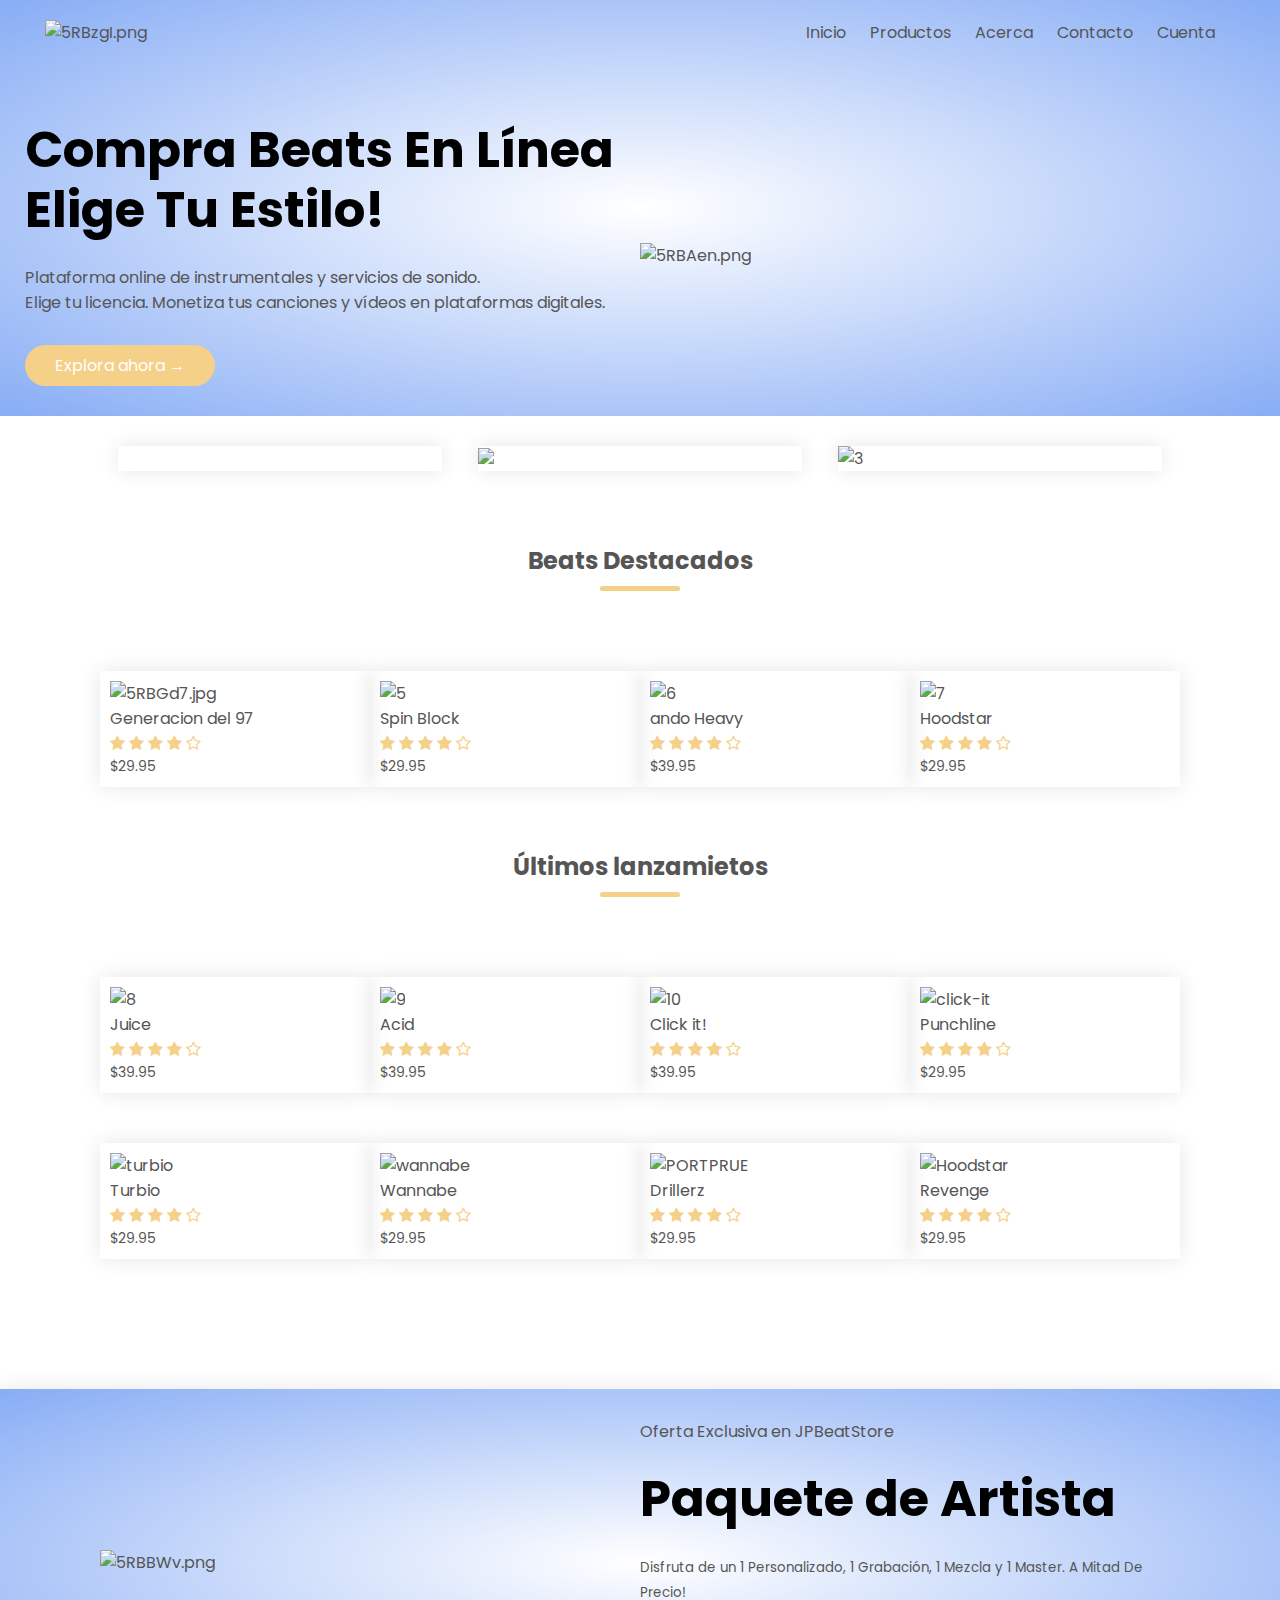
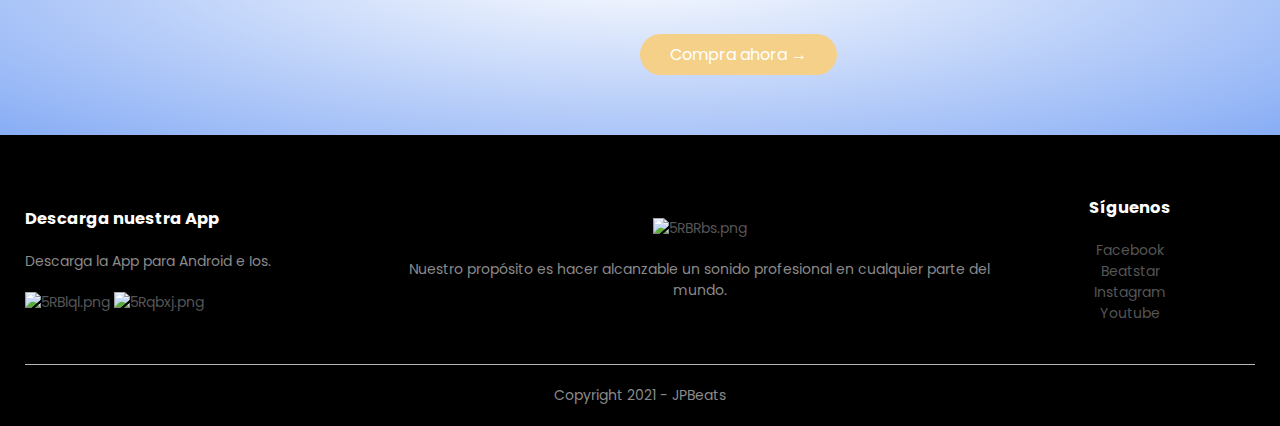
==== index.html @ 50a4fca1 "Initial commit" ====
<!DOCTYPE html>
<html lang="es">

<head>
    <meta charset="UTF-8">
    <meta name="viewport" content="width=device-width, initial-scale=1.0">
    <title>JP Beats | Beat Store</title>
    <link rel="stylesheet" href="style.css">
    <link href="https://fonts.googleapis.com/css2?family=Poppins:wght@300;400;500;600;700&display=swap"
        rel="stylesheet">
    <link rel="stylesheet" href="https://stackpath.bootstrapcdn.com/font-awesome/4.7.0/css/font-awesome.min.css">
</head>

<body>
    <!--Header-->
    <div class="header">
        <div class="container">
            
            <!--Navbar-->
            <div class="navbar">
                <div class="logo">
                    <a href="index.html"><img src="https://iili.io/5RBRbs.png" alt="5RBzgI.png" width="125"></a>
                </div>
                <nav>
                    <ul id="MenuItems">
                        <li><a href="index.html">Inicio</a></li>
                        <li><a href="https://www.beatstars.com/jx3beats/tracks">Productos</a></li>
                        <li><a href="">Acerca</a></li>
                        <li><a href="">Contacto</a></li>
                        <li><a href="">Cuenta</a></li>
                    </ul>
                </nav>
                <img src="https://iili.io/5RB1gS.png" class="menu-icon" onclick="menutoggle()">
            </div>
            
            <!--LLamada a la acción--> 
          
            <div class="row">
                <div class="col-2">
                    <h1>Compra Beats En Línea  <br> Elige Tu Estilo!</h1>
                    <p>Plataforma online de instrumentales y servicios de sonido.
                        <br>
                        Elige tu licencia. Monetiza tus canciones y vídeos en plataformas digitales.</p>
                    <a href="" class="btn">Explora ahora &#8594;</a>
                </div>
                <div class="col-2">
                    <a href=""><img src="https://iili.io/5RBAen.png" alt="5RBAen.png" border="0" /></a>
                </div>
            </div>
        </div>
    </div>

    <!-- Beats Recomendados -->

    <div class="categorias">
        <div class="small-container">
            <div class="row">
                <!-- Beat1 -->
                <div class="col-3">
                    <a href="https://www.beatstars.com/beat/ghostface-killah-9936393" Target="_blank" ><img src="https://i.ibb.co/vssZsPb/1.png" alt="" border="0" /></a> 
                </div>
                <!-- Beat2 -->
                <div class="col-3">
                    <a href="https://www.beatstars.com/TK9936440" Target="_blank" ><img src="https://i.ibb.co/7GngVfX/2.png"></a>
                </div>
                <!-- Beat3 -->
                <div class="col-3">
                    <a href="https://www.beatstars.com/beat/9936489" Target="_blank" ><img src="https://i.ibb.co/jJbtdHL/3.png" alt="3" border="0"></a>
                </div>
            </div>
        </div>
    </div>

    <!-- Featured Products -->

    <div class="small-container">
        <h2 class="title">Beats Destacados</h2>
        <div class="row">
            <div class="col-4">
                <!-- Beat4 -->
                <a href="https://www.beatstars.com/beat/gen-97-9924609" Target="_blank" ><img src="https://i.ibb.co/HBKFmWd/gen97.jpg" alt="5RBGd7.jpg" border="0" /></a>
                <h4>Generacion del 97 </h4>
                <div class="rating">
                    <i class="fa fa-star"></i>
                    <i class="fa fa-star"></i>
                    <i class="fa fa-star"></i>
                    <i class="fa fa-star"></i>
                    <i class="fa fa-star-o"></i>
                </div>
                <p>$29.95</p>
            </div>
            <div class="col-4">
                <!-- Beat5 -->
                <a href="https://www.beatstars.com/beat/spin-the-block-9941574" Target="_blank" ><img src="https://i.ibb.co/DfhTKmY/5.png" alt="5" border="0"></a>
                <h4>Spin Block</h4>
                <div class="rating">
                    <i class="fa fa-star"></i>
                    <i class="fa fa-star"></i>
                    <i class="fa fa-star"></i>
                    <i class="fa fa-star"></i>
                    <i class="fa fa-star-o"></i>
                </div>
                <p>$29.95</p>
            </div>
            <div class="col-4">
                <!-- Beat6   -->
                <a href="https://www.youtube.com/watch?v=K4GYjpAwFrI" Target="_blank" ><img src="https://i.ibb.co/VLbffTX/PORTPRUE.png" alt="6" border="0"></a>
                <h4>ando Heavy</h4>
                <div class="rating">
                    <i class="fa fa-star"></i>
                    <i class="fa fa-star"></i>
                    <i class="fa fa-star"></i>
                    <i class="fa fa-star"></i>
                    <i class="fa fa-star-o"></i>
                </div>
                <p>$39.95</p>
            </div>
            <div class="col-4">
                <!-- Beat7 https://i.ibb.co/CQrp5D3/Hoodstar.png -->
                <a href="https://www.youtube.com/watch?v=ZR0PIJBMWI8" Target="_blank" ><img src="https://i.ibb.co/CQrp5D3/Hoodstar.png" alt="7" border="0"></a>
                <h4>Hoodstar</h4>
                <div class="rating">
                    <i class="fa fa-star"></i>
                    <i class="fa fa-star"></i>
                    <i class="fa fa-star"></i>
                    <i class="fa fa-star"></i>
                    <i class="fa fa-star-o"></i>
                </div>
                <p>$29.95</p>
            </div>
        </div>
        <h2 class="title">Últimos lanzamietos</h2>
        <div class="row">
            <div class="col-4">
                <!-- Beat8  -->
                <a href="https://www.youtube.com/watch?v=oIieHiHXmWY&t=46s" Target="_blank" ><img src="https://i.ibb.co/yNqXg8D/7.png" alt="8" border="0"></a>
                <h4>Juice</h4>
                <div class="rating">
                    <i class="fa fa-star"></i>
                    <i class="fa fa-star"></i>
                    <i class="fa fa-star"></i>
                    <i class="fa fa-star"></i>
                    <i class="fa fa-star-o"></i>
                </div>
                <p>$39.95</p>
            </div>
            <div class="col-4">
                <!-- Beat9  -->
                <a href="https://www.youtube.com/watch?v=FcfBXNmh_8w&t=56s" Target="_blank" ><img src="https://i.ibb.co/KLsR8t1/6.png" alt="9" border="0"></a>
                <h4>Acid</h4>
                <div class="rating">
                    <i class="fa fa-star"></i>
                    <i class="fa fa-star"></i>
                    <i class="fa fa-star"></i>
                    <i class="fa fa-star"></i>
                    <i class="fa fa-star-o"></i>
                </div>
                <p>$39.95</p>
            </div>
            <div class="col-4">
                <!-- Beat10  -->
                <a href="https://www.youtube.com/watch?v=_nNPziCSzzY&t=148s" Target="_blank" ><img src="https://i.ibb.co/Fn47rnp/click-it.png" alt="10" border="0"></a>
                <h4>Click it!</h4>
                <div class="rating">
                    <i class="fa fa-star"></i>
                    <i class="fa fa-star"></i>
                    <i class="fa fa-star"></i>
                    <i class="fa fa-star"></i>
                    <i class="fa fa-star-o"></i>
                </div>
                <p>$39.95</p>
            </div>
            <div class="col-4">
                <!-- Beat11 -->
                <a href="https://www.youtube.com/watch?v=R6X6iirRBaw" Target="_blank" ><img src="https://i.ibb.co/YkVkCph/8.png" alt="click-it" border="0"></a>
                <h4>Punchline</h4>
                <div class="rating">
                    <i class="fa fa-star"></i>
                    <i class="fa fa-star"></i>
                    <i class="fa fa-star"></i>
                    <i class="fa fa-star"></i>
                    <i class="fa fa-star-o"></i>
                </div>
                <p>$29.95</p>
            </div>
        </div>
        <div class="row">
            <div class="col-4">
                <!-- Beat12 -->
                <a href="https://www.youtube.com/watch?v=M9GcYADAvJE" Target="_blank" ><img src="https://i.ibb.co/9Z6G7MG/turbio.png" alt="turbio" border="0"></a>
                <h4>Turbio</h4>
                <div class="rating">
                    <i class="fa fa-star"></i>
                    <i class="fa fa-star"></i>
                    <i class="fa fa-star"></i>
                    <i class="fa fa-star"></i>
                    <i class="fa fa-star-o"></i>
                </div>
                <p>$29.95</p>
            </div>
            <div class="col-4">
                <!-- Beat13 -->
                <a href="https://www.youtube.com/watch?v=Bv2QRZYDv00" Target="_blank" ><img src="https://i.ibb.co/8YVK99k/wannabe.png" alt="wannabe" border="0"></a>
                <h4>Wannabe</h4>
                <div class="rating">
                    <i class="fa fa-star"></i>
                    <i class="fa fa-star"></i>
                    <i class="fa fa-star"></i>
                    <i class="fa fa-star"></i>
                    <i class="fa fa-star-o"></i>
                </div>
                <p>$29.95</p>
            </div>
            <div class="col-4">
                <!-- Beat14 -->
                <a href="https://www.youtube.com/watch?v=wK23gWcmJpE" Target="_blank" ><img src="https://i.ibb.co/0ffMD0r/9.png" alt="PORTPRUE" border="0"></a>
                <h4>Drillerz</h4>
                <div class="rating">
                    <i class="fa fa-star"></i>
                    <i class="fa fa-star"></i>
                    <i class="fa fa-star"></i>
                    <i class="fa fa-star"></i>
                    <i class="fa fa-star-o"></i>
                </div>
                <p>$29.95</p>
            </div>
            <div class="col-4">
                <!-- Beat15 -->
                <a href="https://www.youtube.com/watch?v=nGr9pMDt0PY&t=15s" Target="_blank" ><img src="https://i.ibb.co/gJhGwrr/10.png" alt="Hoodstar" border="0"></a>
                <h4>Revenge</h4>
                <div class="rating">
                    <i class="fa fa-star"></i>
                    <i class="fa fa-star"></i>
                    <i class="fa fa-star"></i>
                    <i class="fa fa-star"></i>
                    <i class="fa fa-star-o"></i>
                </div>
                <p>$29.95</p>
            </div>
        </div>
    </div>

    <!-- Offer -->
    <div class="offer">
        <div class="small-container">
            <div class="row">
                <div class="col-2">
                    <a href=""><img src="https://iili.io/5RBBWv.png" alt="5RBBWv.png" border="0" /></a>
                </div>
                <div class="col-2">
                    <p>Oferta Exclusiva en JPBeatStore</p>
                    <h1>Paquete de Artista</h1>
                    <small>Disfruta de un 1 Personalizado, 1 Grabación, 1 Mezcla y 1 Master. A Mitad De Precio! <br></small>
                    <a href="https://www.beatstars.com/jx3beats/tracks" class="btn">Compra ahora &#8594;</a>
                </div>
            </div>
        </div>
    </div>

    
    

    <!-- Footer -->
    <div class="footer">
        <div class="container">
            <div class="row">
                <div class="footer-col-1">
                    <h3>Descarga nuestra App</h3>
                    <p>Descarga la App para Android e Ios.</p>
                    <div class="app-logo">
                        <a href=""><img src="https://iili.io/5RBlql.png" alt="5RBlql.png" border="0" /></a>
                        <a href=""><img src="https://iili.io/5Rqbxj.png" alt="5Rqbxj.png" border="0" /></a>
                    </div>
                </div>
                <div class="footer-col-2">
                    <a href=""><img src="https://iili.io/5RBRbs.png" alt="5RBRbs.png" border="0" /></a>
                    <p>Nuestro propósito es hacer alcanzable un sonido profesional en cualquier parte del mundo.
                    </p>
                </div>
                
                <div class="footer-col-4">
                    <h3>Síguenos</h3>
                    <ul>                        
                        <li><a href="https://www.facebook.com/jpbeats14010">Facebook</a></li>
                        <li><a href="https://www.beatstars.com/jx3beats">Beatstar</a></li>
                        <li><a href="https://www.instagram.com/jx3beats/?hl=es">Instagram</a></li>
                        <li><a href="https://www.youtube.com/channel/UCXZ2HVA3ghWGm7D6EhfUigw?sub_confirmation=1">Youtube</a></li>
                    </ul>
                </div>
            </div>
            <hr>
            <p class="copyright">Copyright 2021 - JPBeats</p>
        </div>
    </div>

    <!-- javascript -->

    <script>
        var MenuItems = document.getElementById("MenuItems");
        MenuItems.style.maxHeight = "0px";
        function menutoggle() {
            if (MenuItems.style.maxHeight == "0px") {
                MenuItems.style.maxHeight = "200px"
            }
            else {
                MenuItems.style.maxHeight = "0px"
            }
        }
    </script>

</body>

</html>
---- style.css ----
:root {
    --color1: #88ADF5;
  }
  :root {
    --color2: #f5d088;
  }

*{
    margin: 0px;
    padding: 0px;
    box-sizing: border-box;
    
    
}

body{
    font-family: 'Poppins', sans-serif;
}

.navbar
{
    display: flex;
    align-items: center;
    padding: 20px;
}

nav{
    flex: 1;
    text-align: right;
}
nav ul{
    display: inline-block;
    list-style-type: none;
}
nav ul li{
    display: inline-block;
    margin-right: 20px;
}
a{
    text-decoration: none;
    color: #555;
}
p{
    color: #555;
}
.container{
    max-width: 1300px;
    margin: auto;
    padding-left: 25px;
    padding-right: 25px;


}
.row{
    display: flex;
    align-items: center;
    flex-wrap: wrap;
    justify-content: space-around;
}
.col-2{
    flex-basis: 50%;
    min-width: 300px;
}
.col-2 img{
    max-width: 100%;
    padding: 10px 0;
}
.col-2 h1{
    font-size: 50px;
    line-height: 60px;
    margin: 25px 0;
}
.btn{
    display: inline-block;
    background: var(--color2);
    color: white;
    padding: 8px 30px;
    margin: 30px 0;
    border-radius: 30px;
    transition: background 0.5s;
}
.btn:hover{
    background: #563434;
}
.header{
    background: radial-gradient(#fff,var(--color1));
}
.header .row{
    margin-top: 30px;

}
.categorias{
    margin: 30px 0;
}
.col-3{
    flex-basis: 30%;
    min-width: 250px;
    margin-bottom: 30px;
    box-shadow: 0 0 20px 0px rgba(0, 0, 0, 0.1);
    transition: transform 0.5s;


}
.col-3 img{
    width: 100%;
}
.small-container{
    max-width: 1080px;
    margin: auto;
    padding-left: 0px;
    padding-right: 0px;

}
.col-4{
    flex-basis: 25%;
    padding: 10px;
    min-width: 200px;
    margin-bottom: 50px;
    transition: transform 0.5s;
    box-shadow: 0 0 20px 0px rgba(0, 0, 0, 0.1);

}
.col-4 img{
    width: 100%;
}
.title{
    text-align: center;
    margin: 0 auto 80px;
    position: relative;
    line-height: 60px;
    color: #555;
}
.title::after{
    content: '';
    background: var(--color2);
    width: 80px;
    height: 5px;
    border-radius: 5px;
    position: absolute;
    bottom: 0;
    left: 50%;
    transform: translateX(-50%);
}
h4{
    color: #555;
    font-weight: normal;
}
.col-4 p{
    font-size: 14px;
}
.rating .fa{
    color: var(--color2);
}
.col-4:hover{
    transform: translateY(-5px);
}
/* Offer */
.offer{
    background: radial-gradient(#fff, var(--color1));
    margin-top: 80px;
    padding: 30px 0;
    box-shadow: 0 0 20px 0px rgba(0, 0, 0, 0.1);

}
.col-2 .offer-img{
    padding: 50px;
}
small{
    color: #555;
}

/* Testimonial */
.testimonial{
    margin-top: 100px;
    margin-bottom: 50px
}
.testimonial .col-3{
    text-align: center;
    padding: 40px 20px;
    box-shadow: 0 0 20px 0px rgba(0, 0, 0, 0.1);
    cursor: pointer;
    transition: transform 0.5s;
}
.testimonial .col-3 img{
    width: 50px;
    margin-top: 20px;
    border-radius: 50%;
}
.testimonial .col-3:hover{
    transform: translateY(-10px);
}
.fa.fa-quote-left{
    font-size: 34px;
    color: var(--color2);
}
.col-3 p{
    font-size: 12px;
    margin: 12px 0;
    color: #777;
}
.testimonial .col-3 h3{
    font-weight: 600;
    color: #555;
    font-size: 16px;
}
/* Brands */
.brands{
    margin: 100px auto;
}
.col-5{
    width: 160px;
}
.col-5 img{
    width: 100%;
    cursor: pointer;
    filter: grayscale(100%);
}
.col-5 img:hover{
    filter: grayscale(0);
}
/* Footer */
.footer{
    background: black;
    color: #8a8a8a;
    font-size: 14px;
    padding: 60px 0 20px;
}
.footer p{
    color: #8a8a8a;
}
.footer h3{
    color: #fff;
    margin-bottom: 20px;
}
.footer-col-1, .footer-col-2, .footer-col-3, .footer-col-4{
    min-width: 250px;
    margin-bottom: 20px;
}
.footer-col-1{
    flex-basis: 30%;
}
.footer-col-2{
    flex: 1;
    text-align: center;
}
.footer-col-2 img{
    width: 180px;
    margin-bottom: 20px;
}
.footer-col-3, .footer-col-4{
    flex-basis: 12%;
    text-align: center;
}
ul{
    list-style-type: none;
}
.app-logo{
    margin-top: 20px;
}
.app-logo img{
    width: 140px;
}
.footer hr{
    border: none;
    background: #b5b5b5;
    height: 1px;
    margin: 20px 0;
}
.copyright{
    text-align: center;
}
.menu-icon{
    width: 28px;
    margin-left: 20px;
    display: none;
}

/* All Products */
.row-2{
    justify-content: space-between;
    margin: 100px auto 50px;
}
select{
    border: 1px solid var(--color2);
    padding: 5px;
}
select:focus{
    outline: none;
}
.page-btn{
    margin: 0 auto 80px;
}
.page-btn span{
    display: inline-block;
    border: 1px solid var(--color2);
    margin-left: 10px;
    width: 40px;
    height: 40px;
    text-align: center;
    line-height: 40px;
    cursor: pointer;
}
.page-btn span:hover{
    background: var(--color2);
    color: white;
}

/* Single Product */
.single-product{
    margin-top: 80px;
}
.single-product .col-2 img{
    padding: 0;
}
.single-product .col-2{
    padding: 20px;
}
.single-product h4{
    margin: 20px 0;
    font-size: 22px;
    font-weight: bold;
}
.single-product select{
    display: block;
    padding: 10px;
    margin-top: 20px;
}
.single-product input{
    width: 50px;
    height: 40px;
    padding-left: 10px;
    font-size: 20px;
    margin-left: 10px;
    border: 1px solid var(--color2);
    margin-right: 10px;
}
input:focus{
    outline: none;
}
.single-product .fa{
    color: var(--color2);
    margin-left: 10px;
}
.small-img-row{
    display: flex;
    justify-content: space-between;
}
.small-img-col{
    flex-basis: 24%;
    cursor: pointer;
}

/* Cart Items */
.cart-page{
    margin: 80px auto;
}
table{
    width: 100%;
    border-collapse: collapse;
}
.cart-info{
    display: flex;
    flex-wrap: wrap;
}
th{
    text-align: left;
    padding: 5px;
    color: #fff;
    background: var(--color2);
    font-weight: normal;
}
td{
    padding: 10px 5px;
}
td input{
    width: 40px;
    height: 30px;
    padding: 5px;
}
td a{
    color: var(--color2);
    font-size: 12px;
}
td img{
    width: 80px;
    height: 80px;
    margin-right: 10px;
}
.total-price{
    display: flex;
    justify-content: flex-end;
}
.total-price table{
    border-top: 3px solid var(--color2);
    width: 100%;
    max-width: 400px;
}
td:last-child{
    text-align: right;
}
th:last-child{
    text-align: right;
}

/* Account page */
.account-page{
    padding: 50px 0;
    background: radial-gradient(#fff, var(--color1));
    box-shadow: 0 0 20px 0px rgba(0, 0, 0, 0.1);

}
.form-container{
    background: #fff;
    width: 300px;
    height: 400px;
    position: relative;
    text-align: center;
    padding: 20px 0;
    margin: auto;
    box-shadow: 0 0 20px 0px rgba(0, 0, 0, 0.1);
    overflow: hidden;
}
.form-container span{
    font-weight: bold;
    padding: 0 10px;
    color: #555;
    cursor: pointer;
    width: 100px;
    display: inline-block;
}
.form-btn{
    display: inline-block;
}
.form-container form{
    max-width: 300px;
    padding: 0 20px;
    position: absolute;
    top: 130px;
    transition: transform 1s;
}
form input{
    width: 100%;
    height: 30px;
    margin: 10px 0;
    padding: 0 10px;
    border: 1px solid #ccc;
}
form .btn{
    width: 100%;
    border: none;
    cursor: pointer;
    margin: 10px 0;
}
form .btn:focus{
    outline: none;
}
#LoginForm{
    left: -300px;
}
#RegForm{
    left: 0;
}
form a{
    font-size: 12px;
}
#Indicator{
    width: 100px;
    border: none;
    background: var(--color2);
    height: 3px;
    margin-top: 8px;
    transform: translateX(100px);
    transition: transform 1s;
}

/* Media query for menu */
@media only screen and (max-width: 800px){

    nav ul{
        position: absolute;
        top: 70px;
        left: 0;
        background: #ebc9c9ce;
        width: 100%;
        overflow: hidden;
        transition: max-height 0.5s;
    }
    nav ul li{
        display: block;
        margin-right: 50px;
        margin-top: 10px;
        margin-bottom: 10px;
    }
    nav ul li a{
        color: white;
    }
    .menu-icon{
        display: block;
        cursor: pointer;
    }
}

/* Media query for 600 screen size */
@media only screen and (max-width: 600px){

    .row{
        text-align: center;
    }
    .col-2, .col-3, .col-4{
        flex-basis: 100%;
    }
    .single-product .row{
        text-align: left;
    }
    .single-product .col-2{
        padding: 20px 0;
    }
    .single-product h1{
        font-size: 26px;
        line-height: 32px;
    }
    .cart-info p{
        display: none;
    }
}
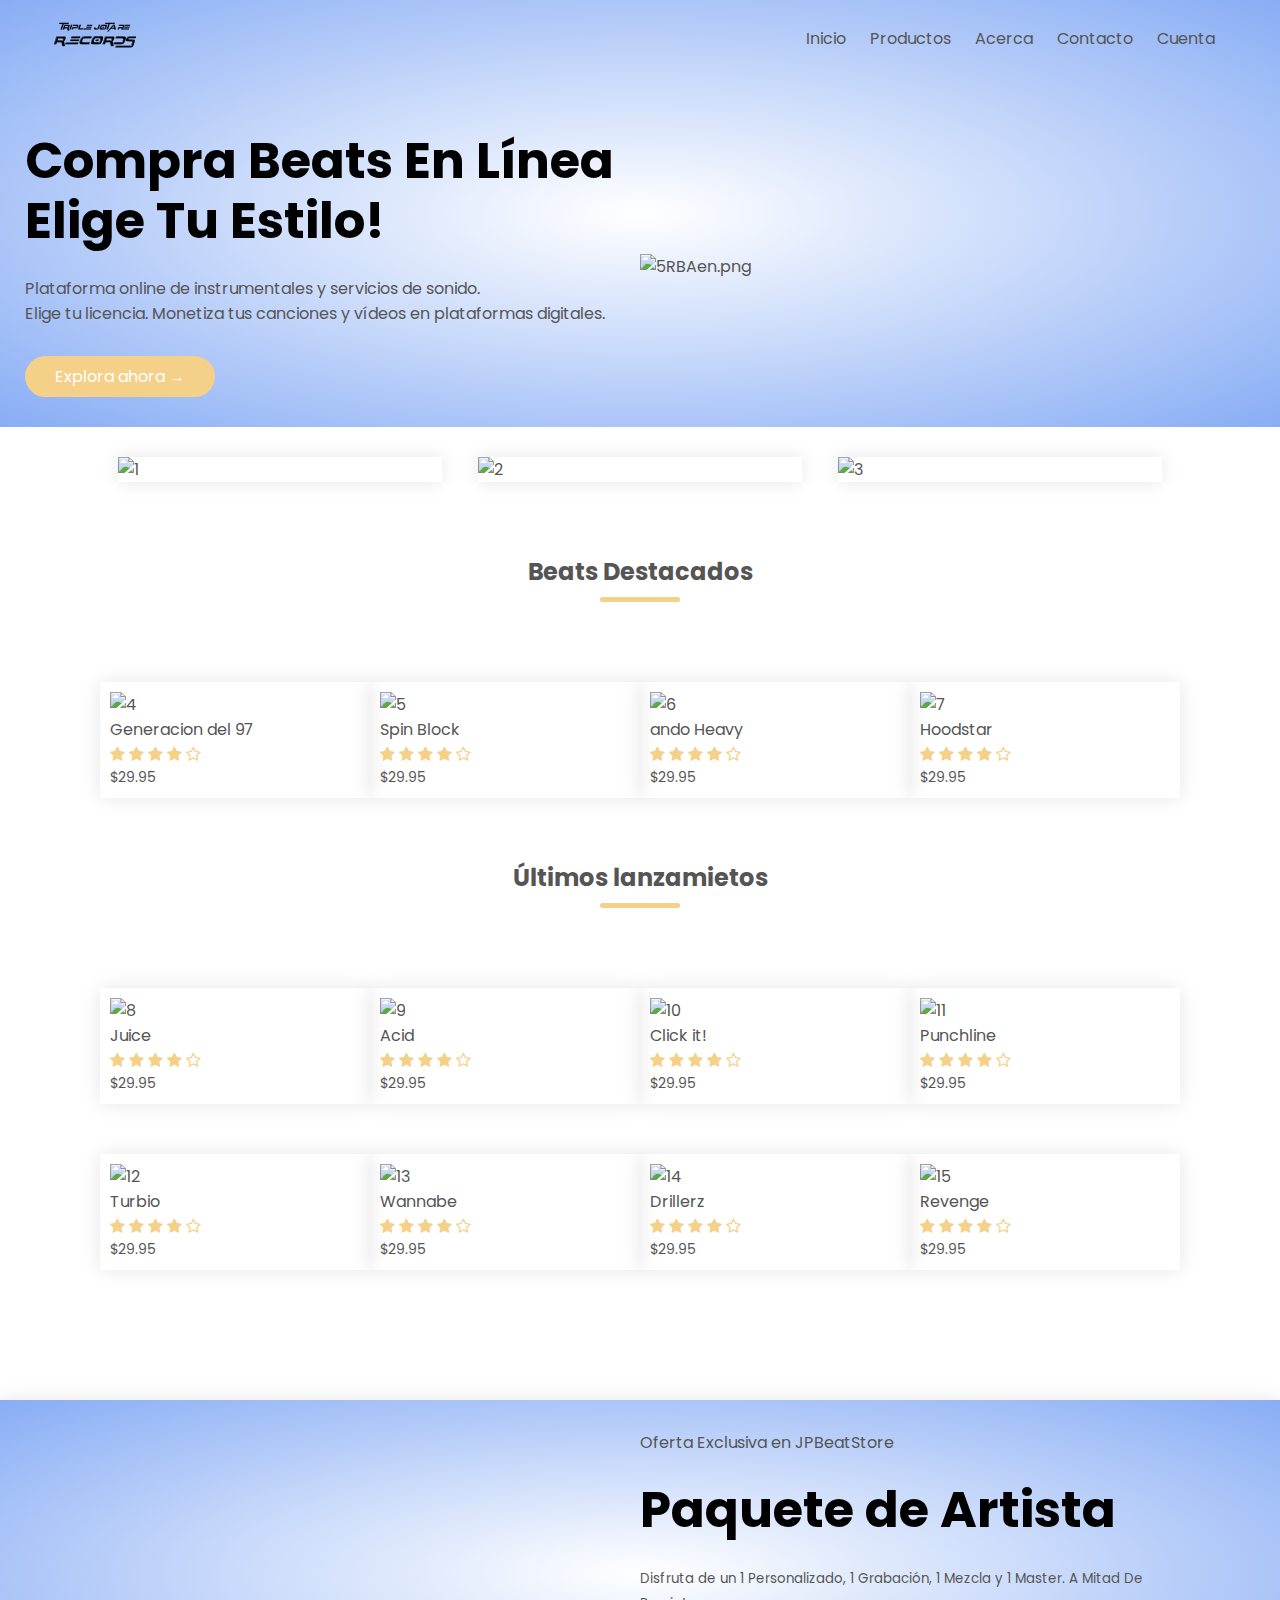
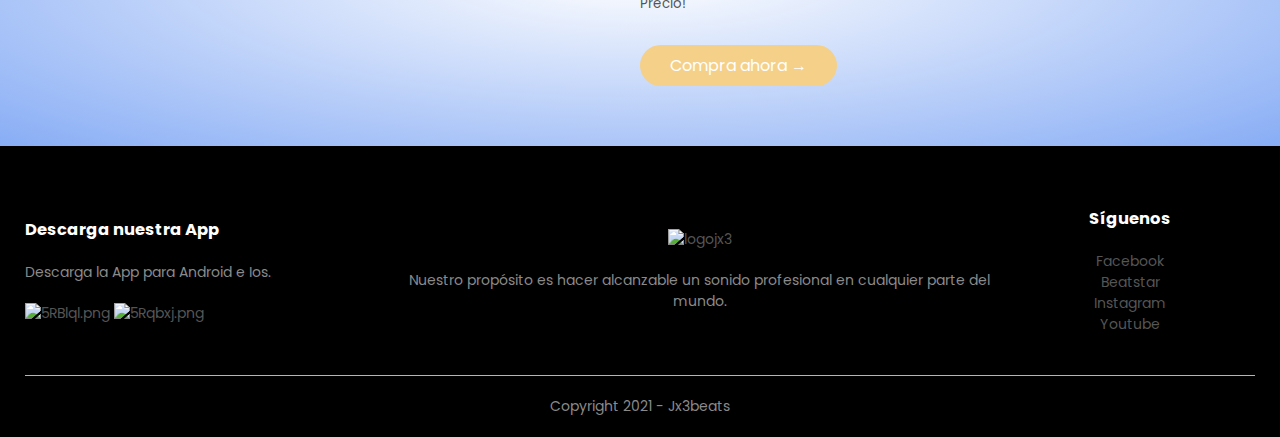
==== commit f20d992a: "Update index.html" ====
--- a/index.html
+++ b/index.html
@@ -3,8 +3,9 @@
 
 <head>
     <meta charset="UTF-8">
+    <meta name="Description" CONTENT="">
     <meta name="viewport" content="width=device-width, initial-scale=1.0">
-    <title>JP Beats | Beat Store</title>
+    <title>JP Beats | Beat Store | Descarga Beats de Trap , Rap y Drill </title>
     <link rel="stylesheet" href="style.css">
     <link href="https://fonts.googleapis.com/css2?family=Poppins:wght@300;400;500;600;700&display=swap"
         rel="stylesheet">
@@ -19,7 +20,7 @@
             <!--Navbar-->
             <div class="navbar">
                 <div class="logo">
-                    <a href="index.html"><img src="https://iili.io/5RBRbs.png" alt="5RBzgI.png" width="125"></a>
+                    <a href="index.html"><img src="images/logojx3.png" alt="logojx3" width="100"></a>
                 </div>
                 <nav>
                     <ul id="MenuItems">
@@ -57,15 +58,15 @@
             <div class="row">
                 <!-- Beat1 -->
                 <div class="col-3">
-                    <a href="https://www.beatstars.com/beat/ghostface-killah-9936393" Target="_blank" ><img src="https://i.ibb.co/vssZsPb/1.png" alt="" border="0" /></a> 
+                    <a href="https://www.beatstars.com/beat/ghostface-killah-9936393" Target="_blank" ><img src="images/1.AVIF" alt="1" border="0" /></a> 
                 </div>
                 <!-- Beat2 -->
                 <div class="col-3">
-                    <a href="https://www.beatstars.com/TK9936440" Target="_blank" ><img src="https://i.ibb.co/7GngVfX/2.png"></a>
+                    <a href="https://www.beatstars.com/TK9936440" Target="_blank" ><img src="images/2.AVIF" alt="2" border="0" /></a>
                 </div>
                 <!-- Beat3 -->
                 <div class="col-3">
-                    <a href="https://www.beatstars.com/beat/9936489" Target="_blank" ><img src="https://i.ibb.co/jJbtdHL/3.png" alt="3" border="0"></a>
+                    <a href="https://www.beatstars.com/beat/9936489" Target="_blank" ><img src="images/3.AVIF" alt="3" border="0"></a>
                 </div>
             </div>
         </div>
@@ -78,7 +79,7 @@
         <div class="row">
             <div class="col-4">
                 <!-- Beat4 -->
-                <a href="https://www.beatstars.com/beat/gen-97-9924609" Target="_blank" ><img src="https://i.ibb.co/HBKFmWd/gen97.jpg" alt="5RBGd7.jpg" border="0" /></a>
+                <a href="https://www.beatstars.com/beat/gen-97-9924609" Target="_blank" ><img src="images/4.AVIF" alt="4" border="0" /></a>
                 <h4>Generacion del 97 </h4>
                 <div class="rating">
                     <i class="fa fa-star"></i>
@@ -91,7 +92,7 @@
             </div>
             <div class="col-4">
                 <!-- Beat5 -->
-                <a href="https://www.beatstars.com/beat/spin-the-block-9941574" Target="_blank" ><img src="https://i.ibb.co/DfhTKmY/5.png" alt="5" border="0"></a>
+                <a href="https://www.beatstars.com/beat/spin-the-block-9941574" Target="_blank" ><img src="images/5.AVIF" alt="5" border="0"></a>
                 <h4>Spin Block</h4>
                 <div class="rating">
                     <i class="fa fa-star"></i>
@@ -104,7 +105,7 @@
             </div>
             <div class="col-4">
                 <!-- Beat6   -->
-                <a href="https://www.youtube.com/watch?v=K4GYjpAwFrI" Target="_blank" ><img src="https://i.ibb.co/VLbffTX/PORTPRUE.png" alt="6" border="0"></a>
+                <a href="https://www.beatstars.com/beat/ando-heavy-9958138" Target="_blank" ><img src="images/6.AVIF" alt="6" border="0"></a>
                 <h4>ando Heavy</h4>
                 <div class="rating">
                     <i class="fa fa-star"></i>
@@ -113,11 +114,11 @@
                     <i class="fa fa-star"></i>
                     <i class="fa fa-star-o"></i>
                 </div>
-                <p>$39.95</p>
+                <p>$29.95</p>
             </div>
             <div class="col-4">
                 <!-- Beat7 https://i.ibb.co/CQrp5D3/Hoodstar.png -->
-                <a href="https://www.youtube.com/watch?v=ZR0PIJBMWI8" Target="_blank" ><img src="https://i.ibb.co/CQrp5D3/Hoodstar.png" alt="7" border="0"></a>
+                <a href="https://www.beatstars.com/beat/hoodstar-9958150" Target="_blank" ><img src="images/7.AVIF" alt="7" border="0"></a>
                 <h4>Hoodstar</h4>
                 <div class="rating">
                     <i class="fa fa-star"></i>
@@ -133,7 +134,7 @@
         <div class="row">
             <div class="col-4">
                 <!-- Beat8  -->
-                <a href="https://www.youtube.com/watch?v=oIieHiHXmWY&t=46s" Target="_blank" ><img src="https://i.ibb.co/yNqXg8D/7.png" alt="8" border="0"></a>
+                <a href="https://www.beatstars.com/beat/juice-9958159" Target="_blank" ><img src="images/8.AVIF" alt="8" border="0"></a>
                 <h4>Juice</h4>
                 <div class="rating">
                     <i class="fa fa-star"></i>
@@ -142,11 +143,11 @@
                     <i class="fa fa-star"></i>
                     <i class="fa fa-star-o"></i>
                 </div>
-                <p>$39.95</p>
+                <p>$29.95</p>
             </div>
             <div class="col-4">
                 <!-- Beat9  -->
-                <a href="https://www.youtube.com/watch?v=FcfBXNmh_8w&t=56s" Target="_blank" ><img src="https://i.ibb.co/KLsR8t1/6.png" alt="9" border="0"></a>
+                <a href="https://www.beatstars.com/beat/acid-9958181" Target="_blank" ><img src="images/9.AVIF" alt="9" border="0"></a>
                 <h4>Acid</h4>
                 <div class="rating">
                     <i class="fa fa-star"></i>
@@ -155,11 +156,11 @@
                     <i class="fa fa-star"></i>
                     <i class="fa fa-star-o"></i>
                 </div>
-                <p>$39.95</p>
+                <p>$29.95</p>
             </div>
             <div class="col-4">
                 <!-- Beat10  -->
-                <a href="https://www.youtube.com/watch?v=_nNPziCSzzY&t=148s" Target="_blank" ><img src="https://i.ibb.co/Fn47rnp/click-it.png" alt="10" border="0"></a>
+                <a href="https://www.beatstars.com/beat/click-it-9958259" Target="_blank" ><img src="images/10.AVIF" alt="10" border="0"></a>
                 <h4>Click it!</h4>
                 <div class="rating">
                     <i class="fa fa-star"></i>
@@ -168,11 +169,11 @@
                     <i class="fa fa-star"></i>
                     <i class="fa fa-star-o"></i>
                 </div>
-                <p>$39.95</p>
+                <p>$29.95</p>
             </div>
             <div class="col-4">
                 <!-- Beat11 -->
-                <a href="https://www.youtube.com/watch?v=R6X6iirRBaw" Target="_blank" ><img src="https://i.ibb.co/YkVkCph/8.png" alt="click-it" border="0"></a>
+                <a href="https://www.beatstars.com/beat/punchline-9961882" Target="_blank" ><img src="images/11.AVIF" alt="11" border="0"></a>
                 <h4>Punchline</h4>
                 <div class="rating">
                     <i class="fa fa-star"></i>
@@ -187,7 +188,7 @@
         <div class="row">
             <div class="col-4">
                 <!-- Beat12 -->
-                <a href="https://www.youtube.com/watch?v=M9GcYADAvJE" Target="_blank" ><img src="https://i.ibb.co/9Z6G7MG/turbio.png" alt="turbio" border="0"></a>
+                <a href="https://www.beatstars.com/beat/turbio-9961951" Target="_blank" ><img src="images/12.AVIF" alt="12" border="0"></a>
                 <h4>Turbio</h4>
                 <div class="rating">
                     <i class="fa fa-star"></i>
@@ -200,7 +201,7 @@
             </div>
             <div class="col-4">
                 <!-- Beat13 -->
-                <a href="https://www.youtube.com/watch?v=Bv2QRZYDv00" Target="_blank" ><img src="https://i.ibb.co/8YVK99k/wannabe.png" alt="wannabe" border="0"></a>
+                <a href="https://www.beatstars.com/beat/wannabe-9961968" Target="_blank" ><img src="images/13.AVIF" alt="13" border="0"></a>
                 <h4>Wannabe</h4>
                 <div class="rating">
                     <i class="fa fa-star"></i>
@@ -213,7 +214,7 @@
             </div>
             <div class="col-4">
                 <!-- Beat14 -->
-                <a href="https://www.youtube.com/watch?v=wK23gWcmJpE" Target="_blank" ><img src="https://i.ibb.co/0ffMD0r/9.png" alt="PORTPRUE" border="0"></a>
+                <a href="https://www.beatstars.com/beat/drillerz-9961983" Target="_blank" ><img src="images/14.AVIF" alt="14" border="0"></a>
                 <h4>Drillerz</h4>
                 <div class="rating">
                     <i class="fa fa-star"></i>
@@ -226,7 +227,7 @@
             </div>
             <div class="col-4">
                 <!-- Beat15 -->
-                <a href="https://www.youtube.com/watch?v=nGr9pMDt0PY&t=15s" Target="_blank" ><img src="https://i.ibb.co/gJhGwrr/10.png" alt="Hoodstar" border="0"></a>
+                <a href="https://www.beatstars.com/beat/revenge-9962007" Target="_blank" ><img src="images/15.AVIF" alt="15" border="0"></a>
                 <h4>Revenge</h4>
                 <div class="rating">
                     <i class="fa fa-star"></i>
@@ -245,7 +246,7 @@
         <div class="small-container">
             <div class="row">
                 <div class="col-2">
-                    <a href=""><img src="https://iili.io/5RBBWv.png" alt="5RBBWv.png" border="0" /></a>
+                    <a href=""><img src="https://iili.io/5RBBWv.png" alt="" border="0" /></a>
                 </div>
                 <div class="col-2">
                     <p>Oferta Exclusiva en JPBeatStore</p>
@@ -273,7 +274,7 @@
                     </div>
                 </div>
                 <div class="footer-col-2">
-                    <a href=""><img src="https://iili.io/5RBRbs.png" alt="5RBRbs.png" border="0" /></a>
+                    <a href=""><img src="images/logojx3w.png" alt="logojx3" border="0" /></a>
                     <p>Nuestro propósito es hacer alcanzable un sonido profesional en cualquier parte del mundo.
                     </p>
                 </div>
@@ -289,7 +290,7 @@
                 </div>
             </div>
             <hr>
-            <p class="copyright">Copyright 2021 - JPBeats</p>
+            <p class="copyright">Copyright 2021 - Jx3beats</p>
         </div>
     </div>
 
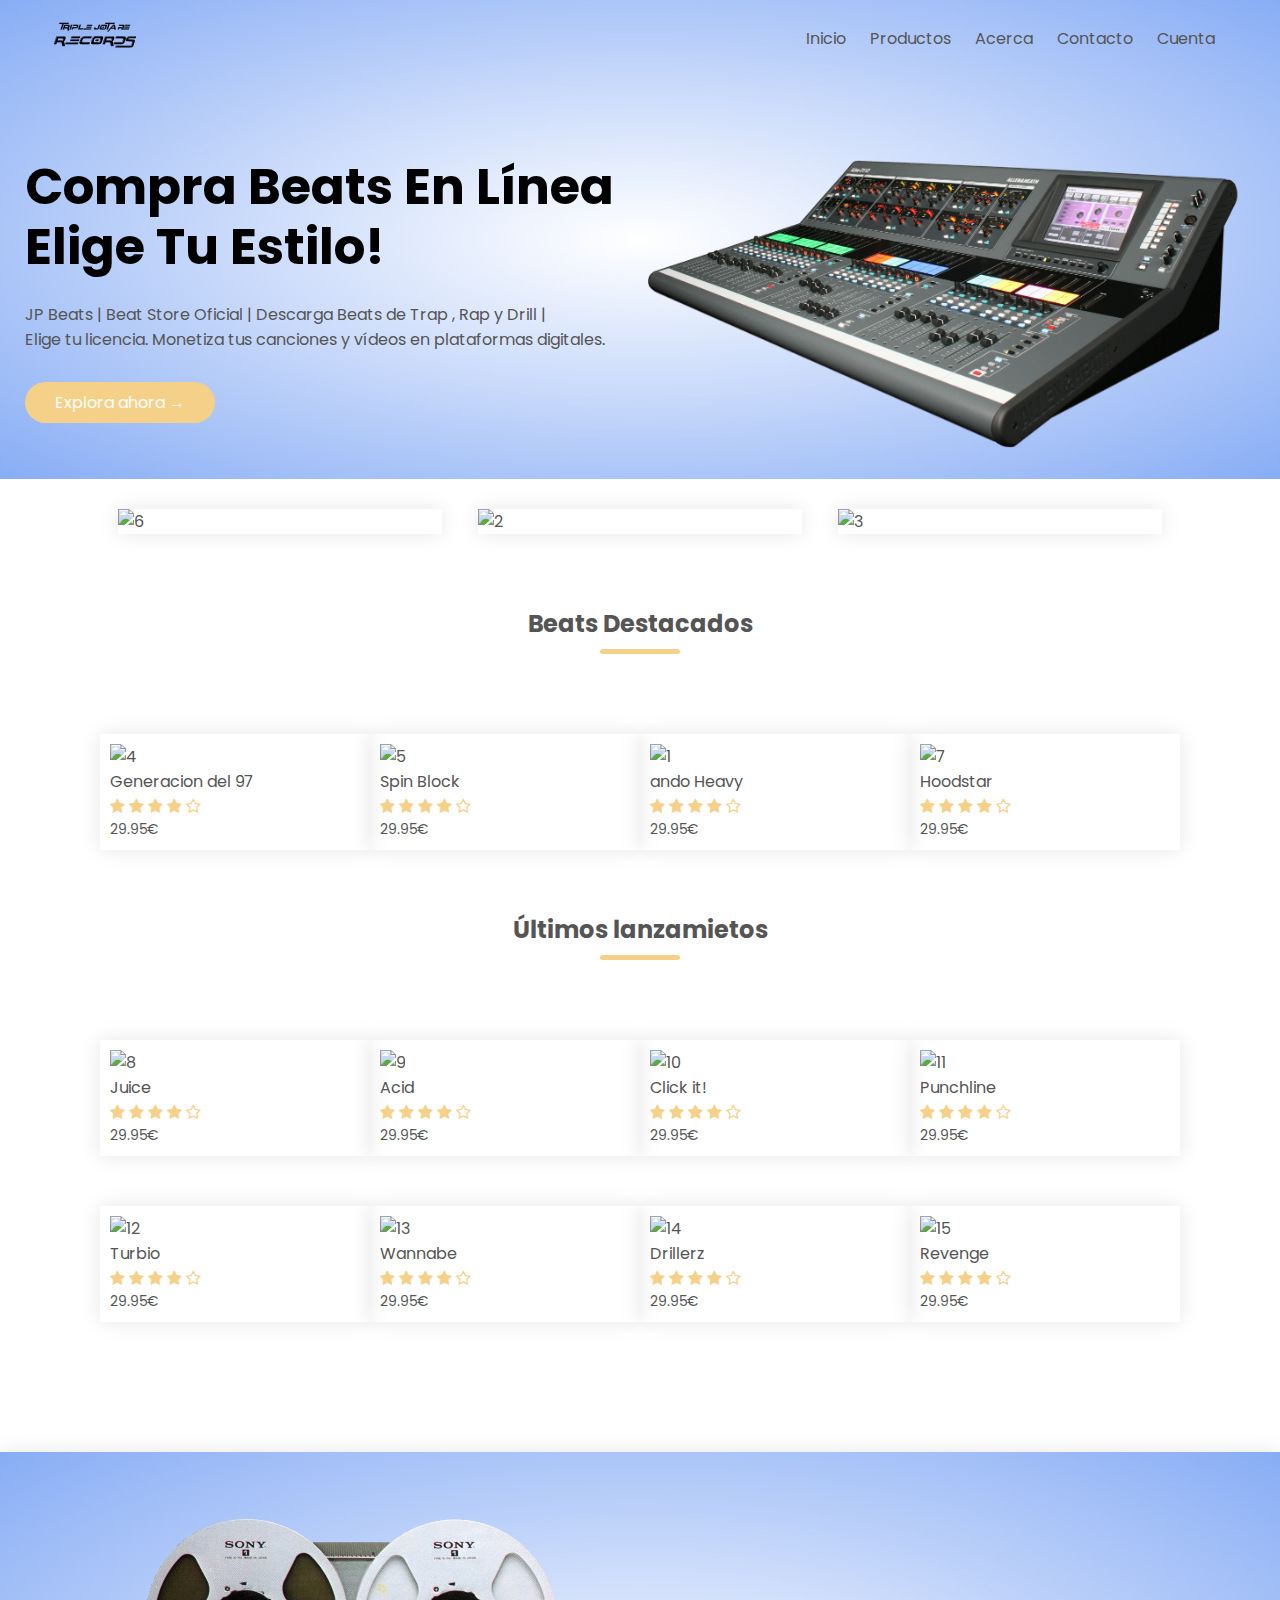
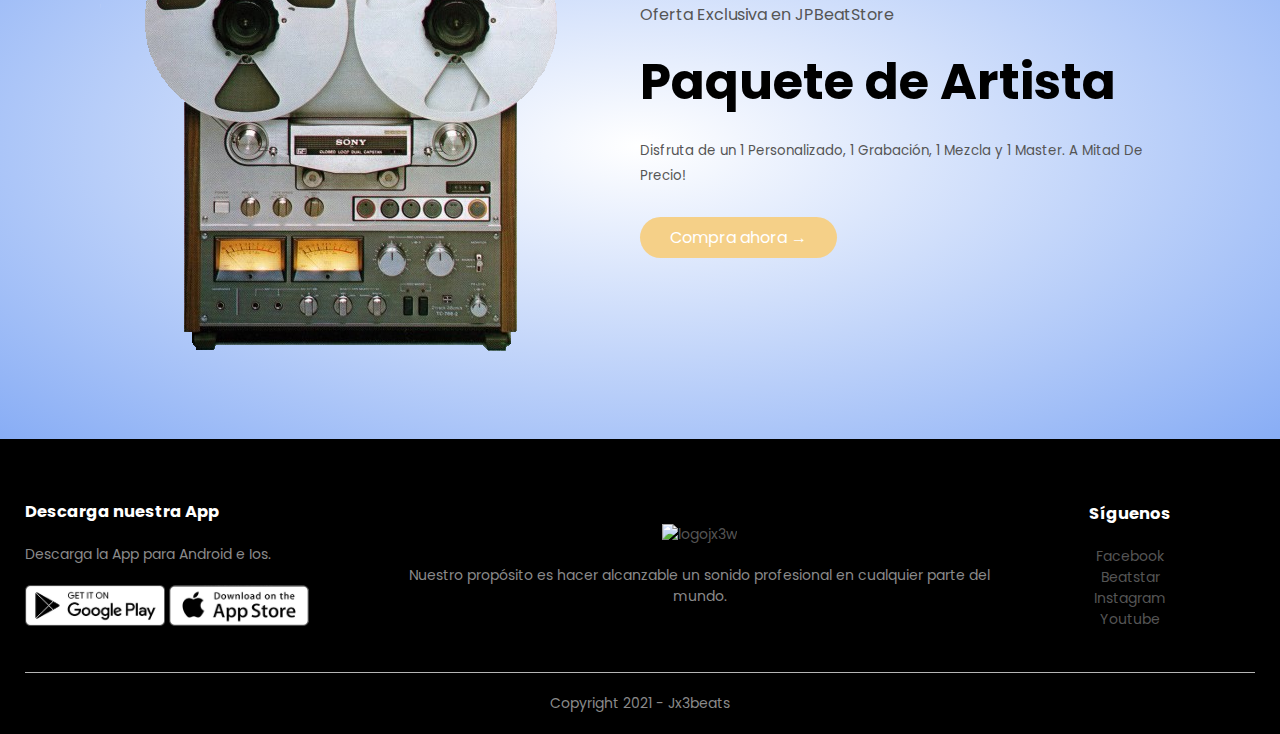
==== commit af11141b: "update" ====
--- a/index.html
+++ b/index.html
@@ -3,15 +3,21 @@
 
 <head>
     <meta charset="UTF-8">
-    <meta name="Description" CONTENT="">
+    <meta name="Description" CONTENT="JP Beats | Beat Store Oficial | Descarga Beats de Trap , Rap y Drill | Descargas gratuitas | Licencias Negociables | Servicios de Grabación , Mezcla y Mastering">
     <meta name="viewport" content="width=device-width, initial-scale=1.0">
+    <meta name="keywords" content="Beats, Rap, Trap, Drill, Typebeat">
+    <meta name="author" content="Jx3" >
+    <meta name="copyright" content="Jx3" >
     <title>JP Beats | Beat Store | Descarga Beats de Trap , Rap y Drill </title>
+    <link rel="shortcut icon" href="favicon.png">
+    <link rel = "canonical" href = "https://jx3beats.es/">
     <link rel="stylesheet" href="style.css">
     <link href="https://fonts.googleapis.com/css2?family=Poppins:wght@300;400;500;600;700&display=swap"
         rel="stylesheet">
     <link rel="stylesheet" href="https://stackpath.bootstrapcdn.com/font-awesome/4.7.0/css/font-awesome.min.css">
+    
 </head>
-
+                                        
 <body>
     <!--Header-->
     <div class="header">
@@ -20,7 +26,7 @@
             <!--Navbar-->
             <div class="navbar">
                 <div class="logo">
-                    <a href="index.html"><img src="images/logojx3.png" alt="logojx3" width="100"></a>
+                    <a href="index.html"><img src="images/logojx3.png" alt="logojx3.png" width="100" title="logojx3"></a>
                 </div>
                 <nav>
                     <ul id="MenuItems">
@@ -31,7 +37,7 @@
                         <li><a href="">Cuenta</a></li>
                     </ul>
                 </nav>
-                <img src="https://iili.io/5RB1gS.png" class="menu-icon" onclick="menutoggle()">
+                <img src="images/menu.png" alt="" title="menu.png" class="menu-icon" onclick="menutoggle()">
             </div>
             
             <!--LLamada a la acción--> 
@@ -39,13 +45,14 @@
             <div class="row">
                 <div class="col-2">
                     <h1>Compra Beats En Línea  <br> Elige Tu Estilo!</h1>
-                    <p>Plataforma online de instrumentales y servicios de sonido.
+
+                    <p>JP Beats | Beat Store Oficial | Descarga Beats de Trap , Rap y Drill |
                         <br>
                         Elige tu licencia. Monetiza tus canciones y vídeos en plataformas digitales.</p>
-                    <a href="" class="btn">Explora ahora &#8594;</a>
+                    <a href="https://www.beatstars.com/jx3beats/tracks" class="btn">Explora ahora &#8594;</a>
                 </div>
                 <div class="col-2">
-                    <a href=""><img src="https://iili.io/5RBAen.png" alt="5RBAen.png" border="0" /></a>
+                    <a><img src="images/mesademezclas.png"  alt="mesademezclas.png" title="mesademezclas.png"/></a>
                 </div>
             </div>
         </div>
@@ -56,17 +63,17 @@
     <div class="categorias">
         <div class="small-container">
             <div class="row">
-                <!-- Beat1 -->
+                <!-- Beat6 -->
                 <div class="col-3">
-                    <a href="https://www.beatstars.com/beat/ghostface-killah-9936393" Target="_blank" ><img src="images/1.AVIF" alt="1" border="0" /></a> 
+                    <a href="https://www.beatstars.com/beat/ando-heavy-9958138" Target="_blank" ><img src="images/6.AVIF" alt="6" title="6"/></a> 
                 </div>
                 <!-- Beat2 -->
                 <div class="col-3">
-                    <a href="https://www.beatstars.com/TK9936440" Target="_blank" ><img src="images/2.AVIF" alt="2" border="0" /></a>
+                    <a href="https://www.beatstars.com/TK9936440" Target="_blank" ><img src="images/2.AVIF" alt="2" title="2"/></a>
                 </div>
                 <!-- Beat3 -->
                 <div class="col-3">
-                    <a href="https://www.beatstars.com/beat/9936489" Target="_blank" ><img src="images/3.AVIF" alt="3" border="0"></a>
+                    <a href="https://www.beatstars.com/beat/9936489" Target="_blank" ><img src="images/3.AVIF" alt="3" title="3"></a>
                 </div>
             </div>
         </div>
@@ -79,7 +86,7 @@
         <div class="row">
             <div class="col-4">
                 <!-- Beat4 -->
-                <a href="https://www.beatstars.com/beat/gen-97-9924609" Target="_blank" ><img src="images/4.AVIF" alt="4" border="0" /></a>
+                <a href="https://www.beatstars.com/beat/gen-97-9924609" Target="_blank" ><img src="images/4.AVIF" alt="4" title="4"  /></a>
                 <h4>Generacion del 97 </h4>
                 <div class="rating">
                     <i class="fa fa-star"></i>
@@ -88,11 +95,11 @@
                     <i class="fa fa-star"></i>
                     <i class="fa fa-star-o"></i>
                 </div>
-                <p>$29.95</p>
+                <p>29.95€</p>
             </div>
             <div class="col-4">
                 <!-- Beat5 -->
-                <a href="https://www.beatstars.com/beat/spin-the-block-9941574" Target="_blank" ><img src="images/5.AVIF" alt="5" border="0"></a>
+                <a href="https://www.beatstars.com/beat/spin-the-block-9941574" Target="_blank" ><img src="images/5.AVIF" alt="5" title="5" ></a>
                 <h4>Spin Block</h4>
                 <div class="rating">
                     <i class="fa fa-star"></i>
@@ -101,11 +108,11 @@
                     <i class="fa fa-star"></i>
                     <i class="fa fa-star-o"></i>
                 </div>
-                <p>$29.95</p>
-            </div>
-            <div class="col-4">
-                <!-- Beat6   -->
-                <a href="https://www.beatstars.com/beat/ando-heavy-9958138" Target="_blank" ><img src="images/6.AVIF" alt="6" border="0"></a>
+                <p>29.95€</p>
+            </div>
+            <div class="col-4">
+                <!-- Beat1 -->
+                <a href="https://www.beatstars.com/beat/ghostface-killah-9936393" Target="_blank" ><img src="images/1.AVIF" alt="1" title="1" ></a>
                 <h4>ando Heavy</h4>
                 <div class="rating">
                     <i class="fa fa-star"></i>
@@ -114,11 +121,11 @@
                     <i class="fa fa-star"></i>
                     <i class="fa fa-star-o"></i>
                 </div>
-                <p>$29.95</p>
+                <p>29.95€</p>
             </div>
             <div class="col-4">
                 <!-- Beat7 https://i.ibb.co/CQrp5D3/Hoodstar.png -->
-                <a href="https://www.beatstars.com/beat/hoodstar-9958150" Target="_blank" ><img src="images/7.AVIF" alt="7" border="0"></a>
+                <a href="https://www.beatstars.com/beat/hoodstar-9958150" Target="_blank" ><img src="images/7.AVIF" alt="7" title="7" ></a>
                 <h4>Hoodstar</h4>
                 <div class="rating">
                     <i class="fa fa-star"></i>
@@ -127,14 +134,14 @@
                     <i class="fa fa-star"></i>
                     <i class="fa fa-star-o"></i>
                 </div>
-                <p>$29.95</p>
+                <p>29.95€</p>
             </div>
         </div>
         <h2 class="title">Últimos lanzamietos</h2>
         <div class="row">
             <div class="col-4">
                 <!-- Beat8  -->
-                <a href="https://www.beatstars.com/beat/juice-9958159" Target="_blank" ><img src="images/8.AVIF" alt="8" border="0"></a>
+                <a href="https://www.beatstars.com/beat/juice-9958159" Target="_blank" ><img src="images/8.AVIF" alt="8" title="8" ></a>
                 <h4>Juice</h4>
                 <div class="rating">
                     <i class="fa fa-star"></i>
@@ -143,11 +150,11 @@
                     <i class="fa fa-star"></i>
                     <i class="fa fa-star-o"></i>
                 </div>
-                <p>$29.95</p>
+                <p>29.95€</p>
             </div>
             <div class="col-4">
                 <!-- Beat9  -->
-                <a href="https://www.beatstars.com/beat/acid-9958181" Target="_blank" ><img src="images/9.AVIF" alt="9" border="0"></a>
+                <a href="https://www.beatstars.com/beat/acid-9958181" Target="_blank" ><img src="images/9.AVIF" alt="9" title="9" ></a>
                 <h4>Acid</h4>
                 <div class="rating">
                     <i class="fa fa-star"></i>
@@ -156,11 +163,11 @@
                     <i class="fa fa-star"></i>
                     <i class="fa fa-star-o"></i>
                 </div>
-                <p>$29.95</p>
+                <p>29.95€</p>
             </div>
             <div class="col-4">
                 <!-- Beat10  -->
-                <a href="https://www.beatstars.com/beat/click-it-9958259" Target="_blank" ><img src="images/10.AVIF" alt="10" border="0"></a>
+                <a href="https://www.beatstars.com/beat/click-it-9958259" Target="_blank" ><img src="images/10.AVIF" alt="10" title="10" ></a>
                 <h4>Click it!</h4>
                 <div class="rating">
                     <i class="fa fa-star"></i>
@@ -169,11 +176,11 @@
                     <i class="fa fa-star"></i>
                     <i class="fa fa-star-o"></i>
                 </div>
-                <p>$29.95</p>
+                <p>29.95€</p>
             </div>
             <div class="col-4">
                 <!-- Beat11 -->
-                <a href="https://www.beatstars.com/beat/punchline-9961882" Target="_blank" ><img src="images/11.AVIF" alt="11" border="0"></a>
+                <a href="https://www.beatstars.com/beat/punchline-9961882" Target="_blank" ><img src="images/11.AVIF" alt="11" title="11 " ></a>
                 <h4>Punchline</h4>
                 <div class="rating">
                     <i class="fa fa-star"></i>
@@ -182,13 +189,13 @@
                     <i class="fa fa-star"></i>
                     <i class="fa fa-star-o"></i>
                 </div>
-                <p>$29.95</p>
+                <p>29.95€</p>
             </div>
         </div>
         <div class="row">
             <div class="col-4">
                 <!-- Beat12 -->
-                <a href="https://www.beatstars.com/beat/turbio-9961951" Target="_blank" ><img src="images/12.AVIF" alt="12" border="0"></a>
+                <a href="https://www.beatstars.com/beat/turbio-9961951" Target="_blank" ><img src="images/12.AVIF" alt="12" title="12" ></a>
                 <h4>Turbio</h4>
                 <div class="rating">
                     <i class="fa fa-star"></i>
@@ -197,11 +204,11 @@
                     <i class="fa fa-star"></i>
                     <i class="fa fa-star-o"></i>
                 </div>
-                <p>$29.95</p>
+                <p>29.95€</p>
             </div>
             <div class="col-4">
                 <!-- Beat13 -->
-                <a href="https://www.beatstars.com/beat/wannabe-9961968" Target="_blank" ><img src="images/13.AVIF" alt="13" border="0"></a>
+                <a href="https://www.beatstars.com/beat/wannabe-9961968" Target="_blank" ><img src="images/13.AVIF" alt="13" title="13" ></a>
                 <h4>Wannabe</h4>
                 <div class="rating">
                     <i class="fa fa-star"></i>
@@ -210,11 +217,11 @@
                     <i class="fa fa-star"></i>
                     <i class="fa fa-star-o"></i>
                 </div>
-                <p>$29.95</p>
+                <p>29.95€</p>
             </div>
             <div class="col-4">
                 <!-- Beat14 -->
-                <a href="https://www.beatstars.com/beat/drillerz-9961983" Target="_blank" ><img src="images/14.AVIF" alt="14" border="0"></a>
+                <a href="https://www.beatstars.com/beat/drillerz-9961983" Target="_blank" ><img src="images/14.AVIF" alt="14" title="14" ></a>
                 <h4>Drillerz</h4>
                 <div class="rating">
                     <i class="fa fa-star"></i>
@@ -223,11 +230,11 @@
                     <i class="fa fa-star"></i>
                     <i class="fa fa-star-o"></i>
                 </div>
-                <p>$29.95</p>
+                <p>29.95€</p>
             </div>
             <div class="col-4">
                 <!-- Beat15 -->
-                <a href="https://www.beatstars.com/beat/revenge-9962007" Target="_blank" ><img src="images/15.AVIF" alt="15" border="0"></a>
+                <a href="https://www.beatstars.com/beat/revenge-9962007" Target="_blank" ><img src="images/15.AVIF" alt="15" title="15" ></a>
                 <h4>Revenge</h4>
                 <div class="rating">
                     <i class="fa fa-star"></i>
@@ -236,7 +243,7 @@
                     <i class="fa fa-star"></i>
                     <i class="fa fa-star-o"></i>
                 </div>
-                <p>$29.95</p>
+                <p>29.95€</p>
             </div>
         </div>
     </div>
@@ -246,7 +253,7 @@
         <div class="small-container">
             <div class="row">
                 <div class="col-2">
-                    <a href=""><img src="https://iili.io/5RBBWv.png" alt="" border="0" /></a>
+                    <a href=""><img src="images/tape.png" alt="tape.png" title="tape" /></a>
                 </div>
                 <div class="col-2">
                     <p>Oferta Exclusiva en JPBeatStore</p>
@@ -269,12 +276,12 @@
                     <h3>Descarga nuestra App</h3>
                     <p>Descarga la App para Android e Ios.</p>
                     <div class="app-logo">
-                        <a href=""><img src="https://iili.io/5RBlql.png" alt="5RBlql.png" border="0" /></a>
-                        <a href=""><img src="https://iili.io/5Rqbxj.png" alt="5Rqbxj.png" border="0" /></a>
+                        <a href=""><img src="images/play-store.png" alt="play-store.png" title="play-store.png" /></a>
+                        <a href=""><img src="images/app-store.png" alt="app-store.png" title="app-store.png"  /></a>
                     </div>
                 </div>
                 <div class="footer-col-2">
-                    <a href=""><img src="images/logojx3w.png" alt="logojx3" border="0" /></a>
+                    <a href=""><img src="images/logojx3w.png" alt="logojx3w" title="logojx3w" /></a>
                     <p>Nuestro propósito es hacer alcanzable un sonido profesional en cualquier parte del mundo.
                     </p>
                 </div>
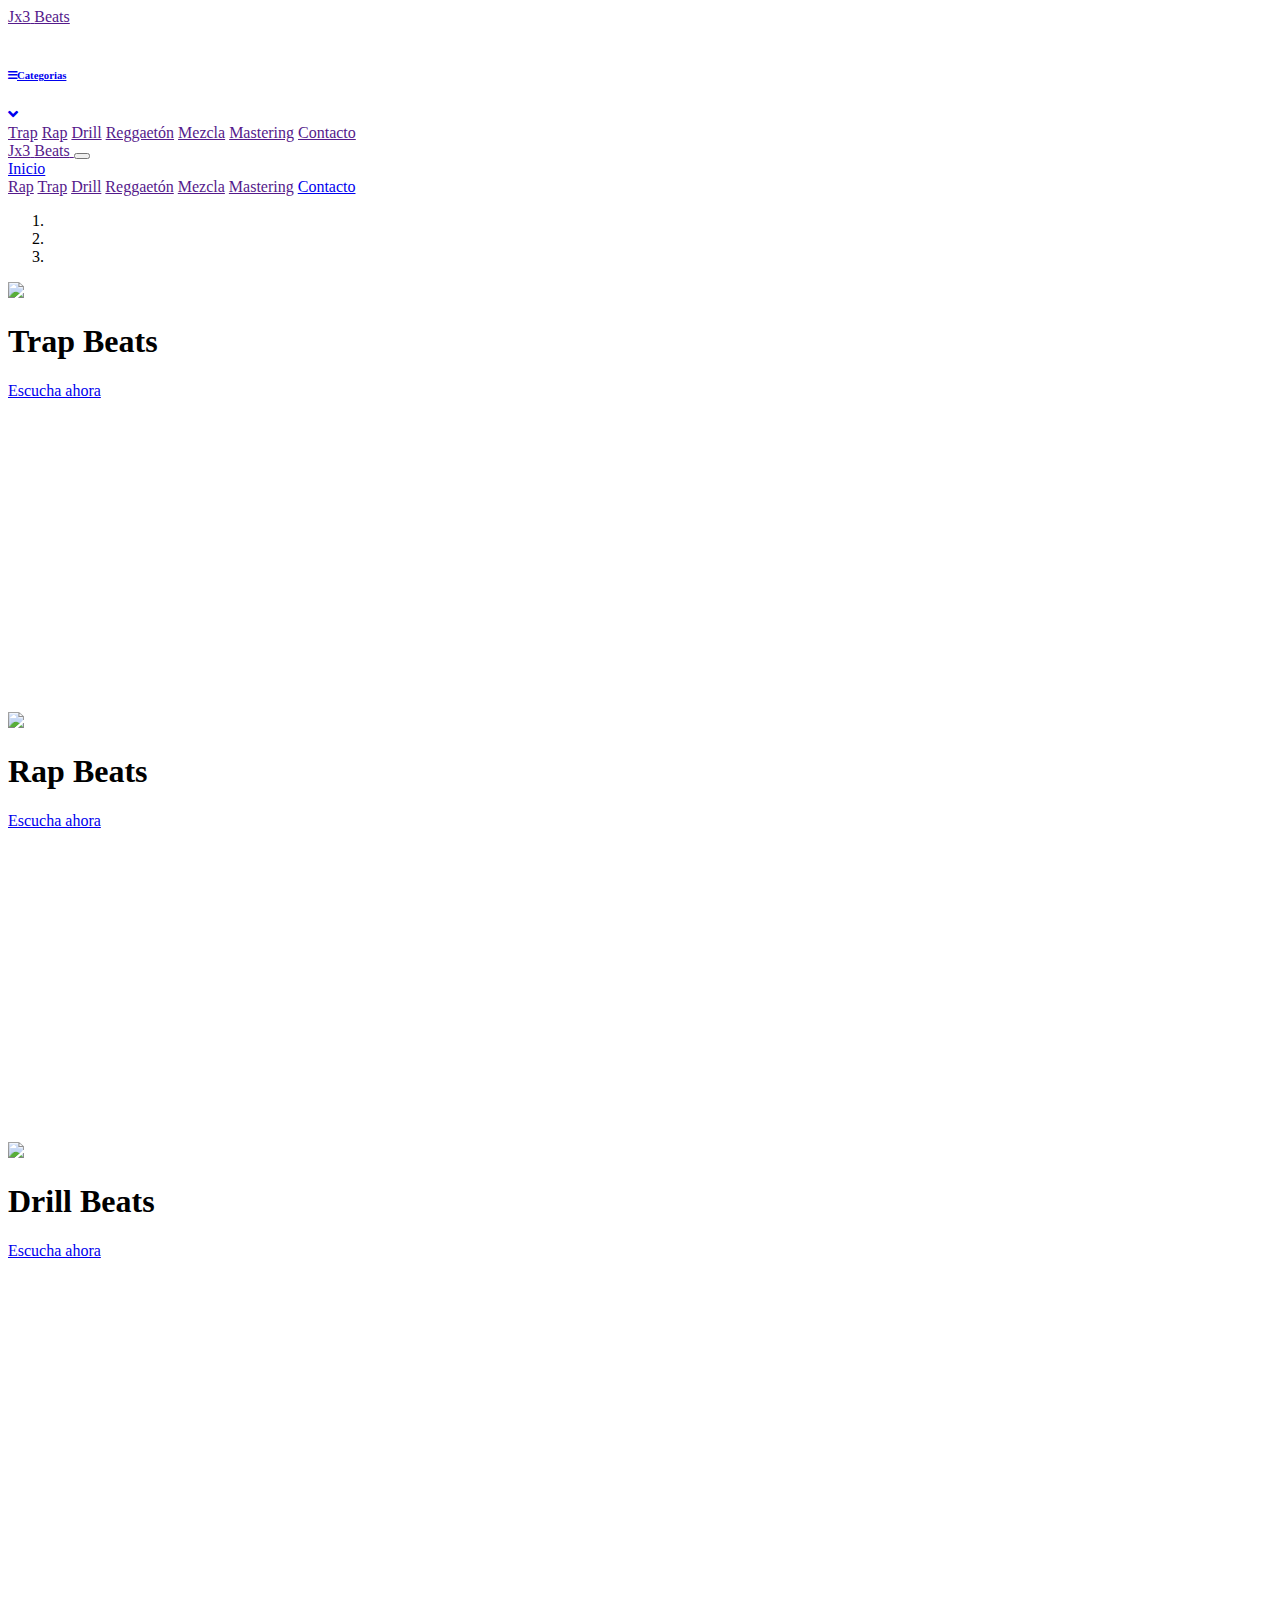
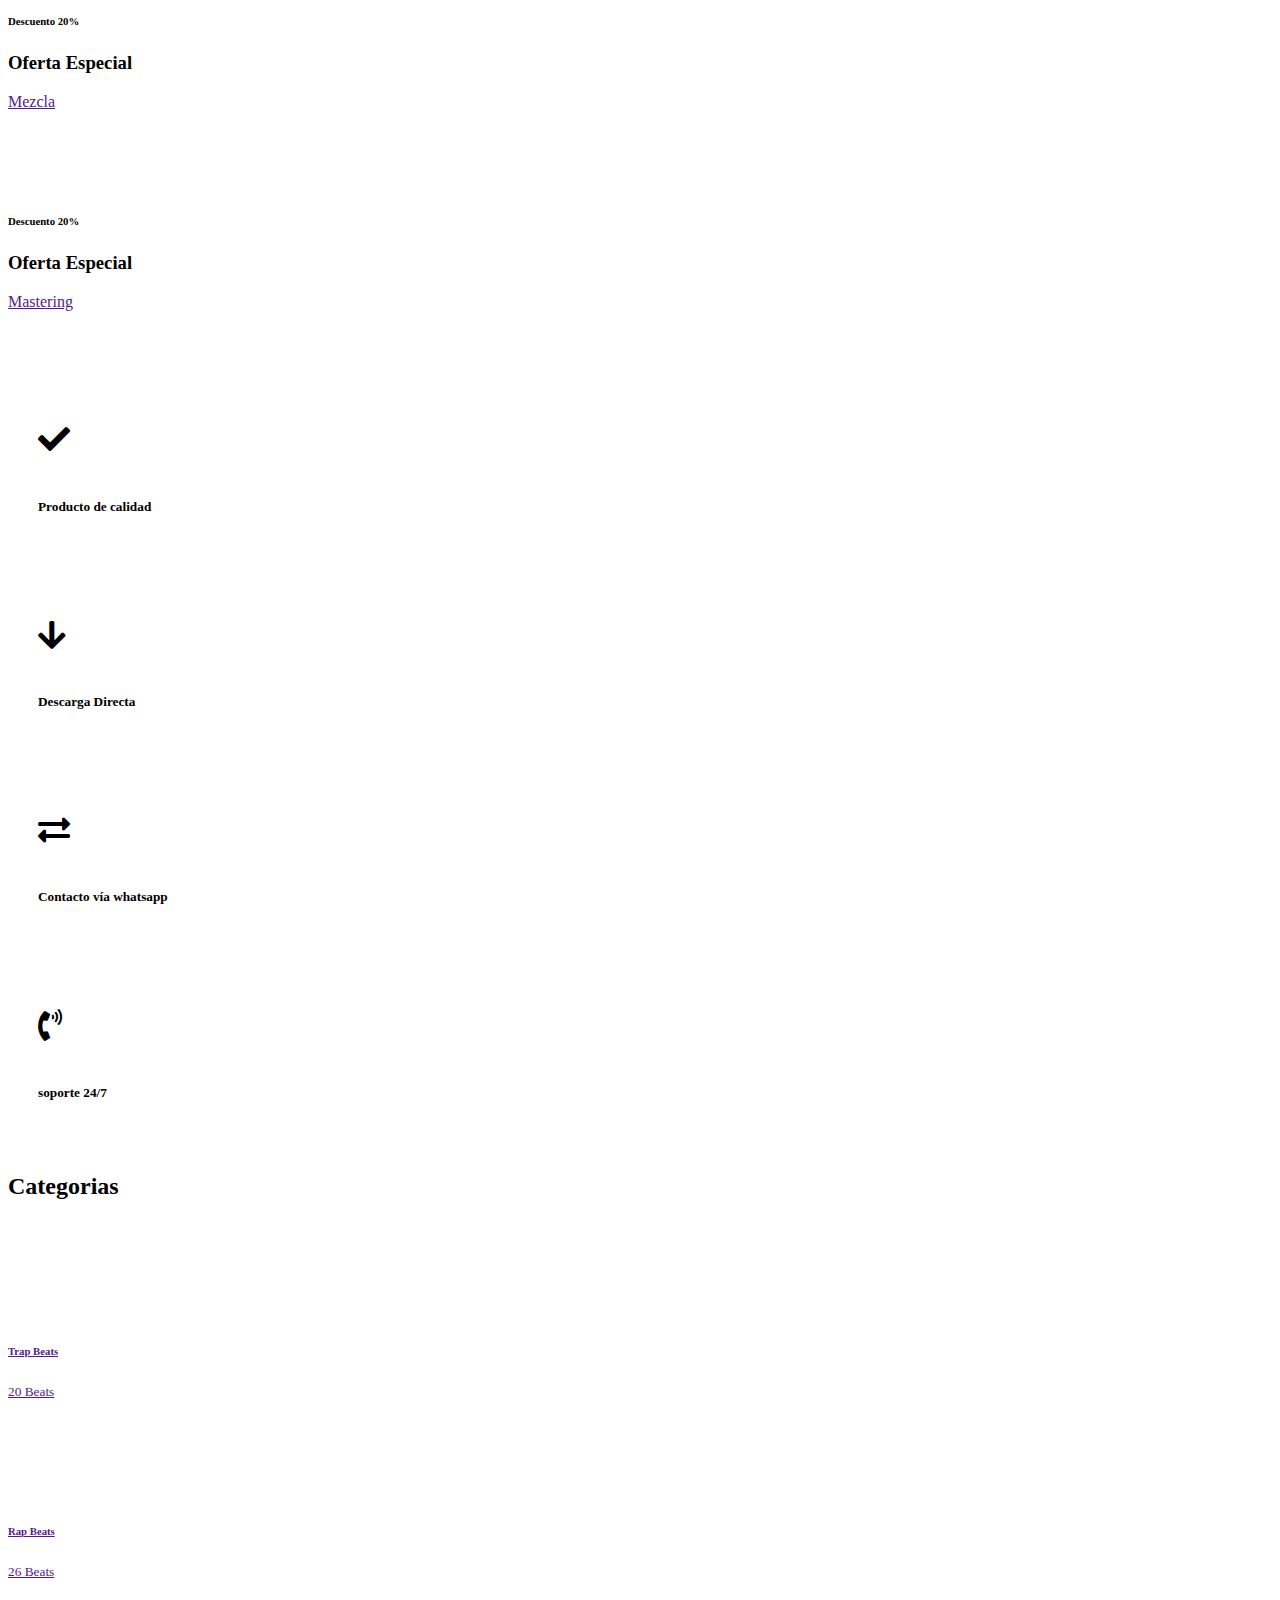
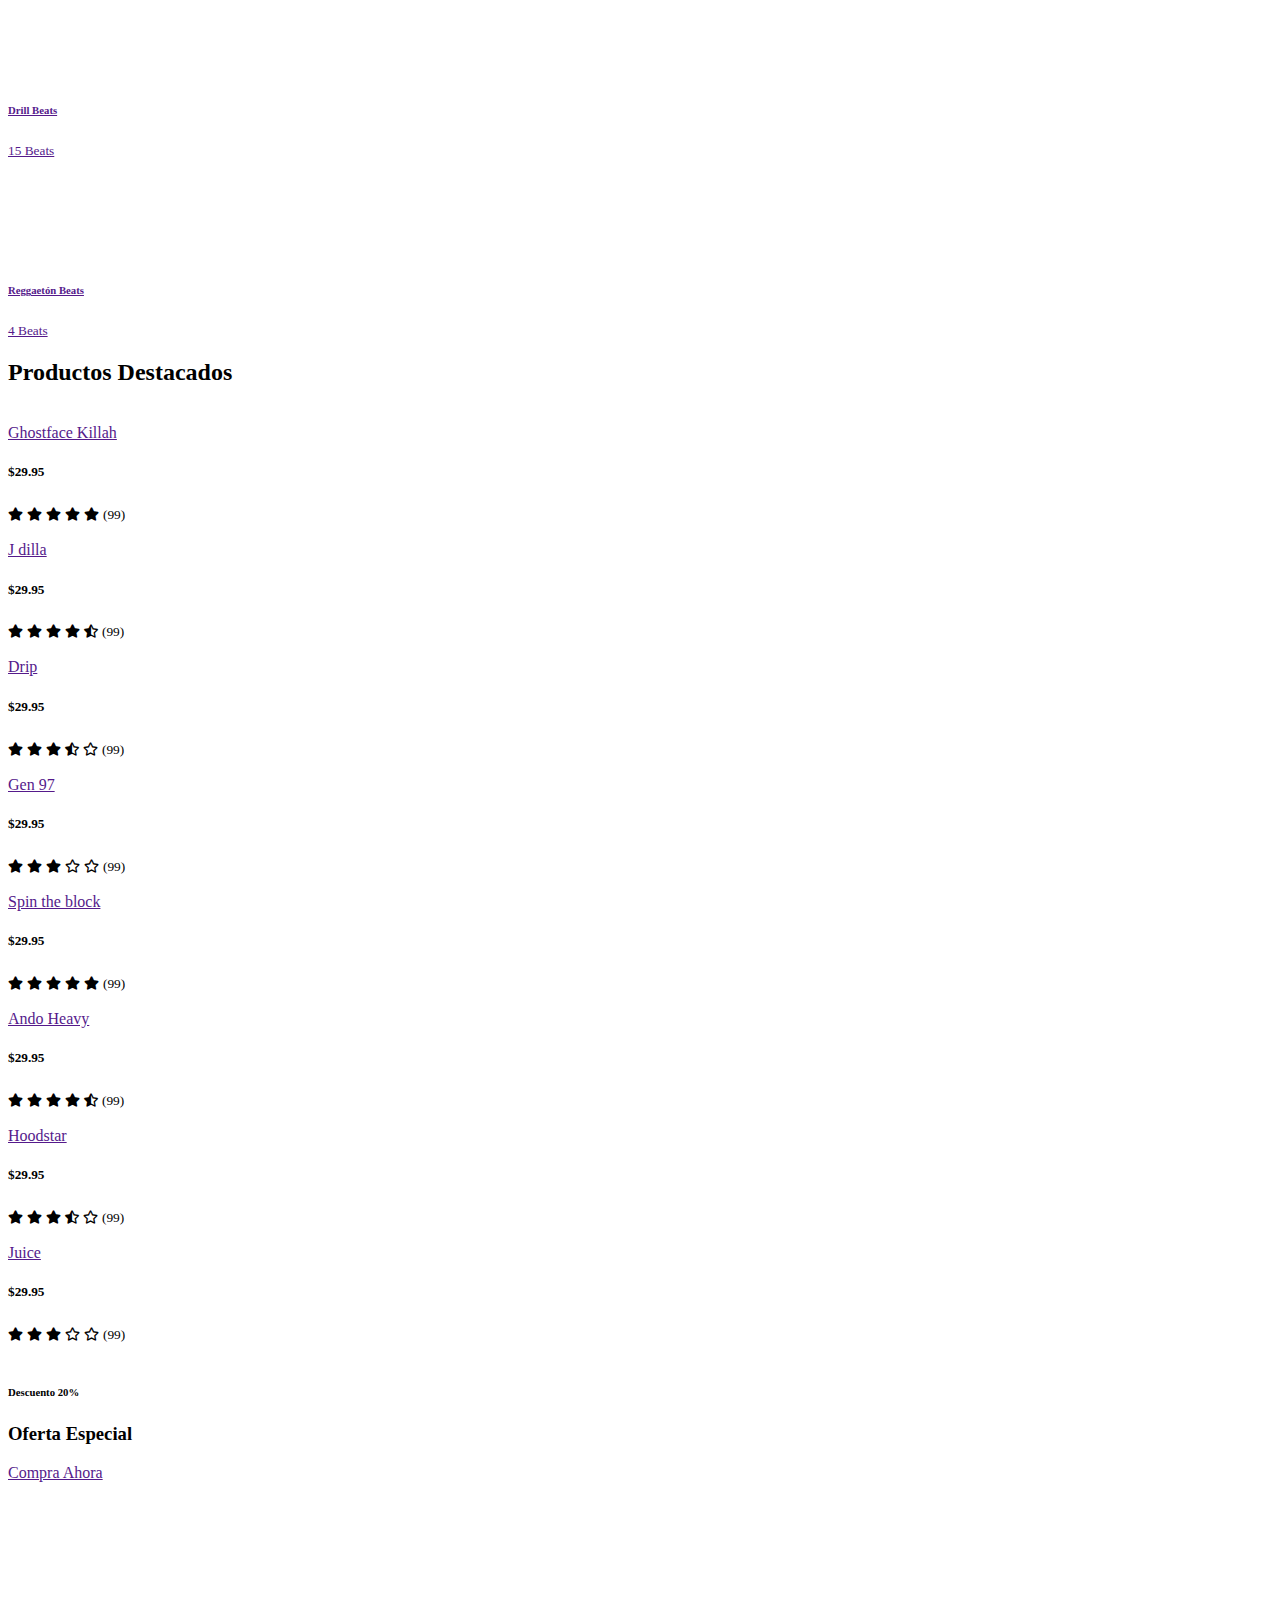
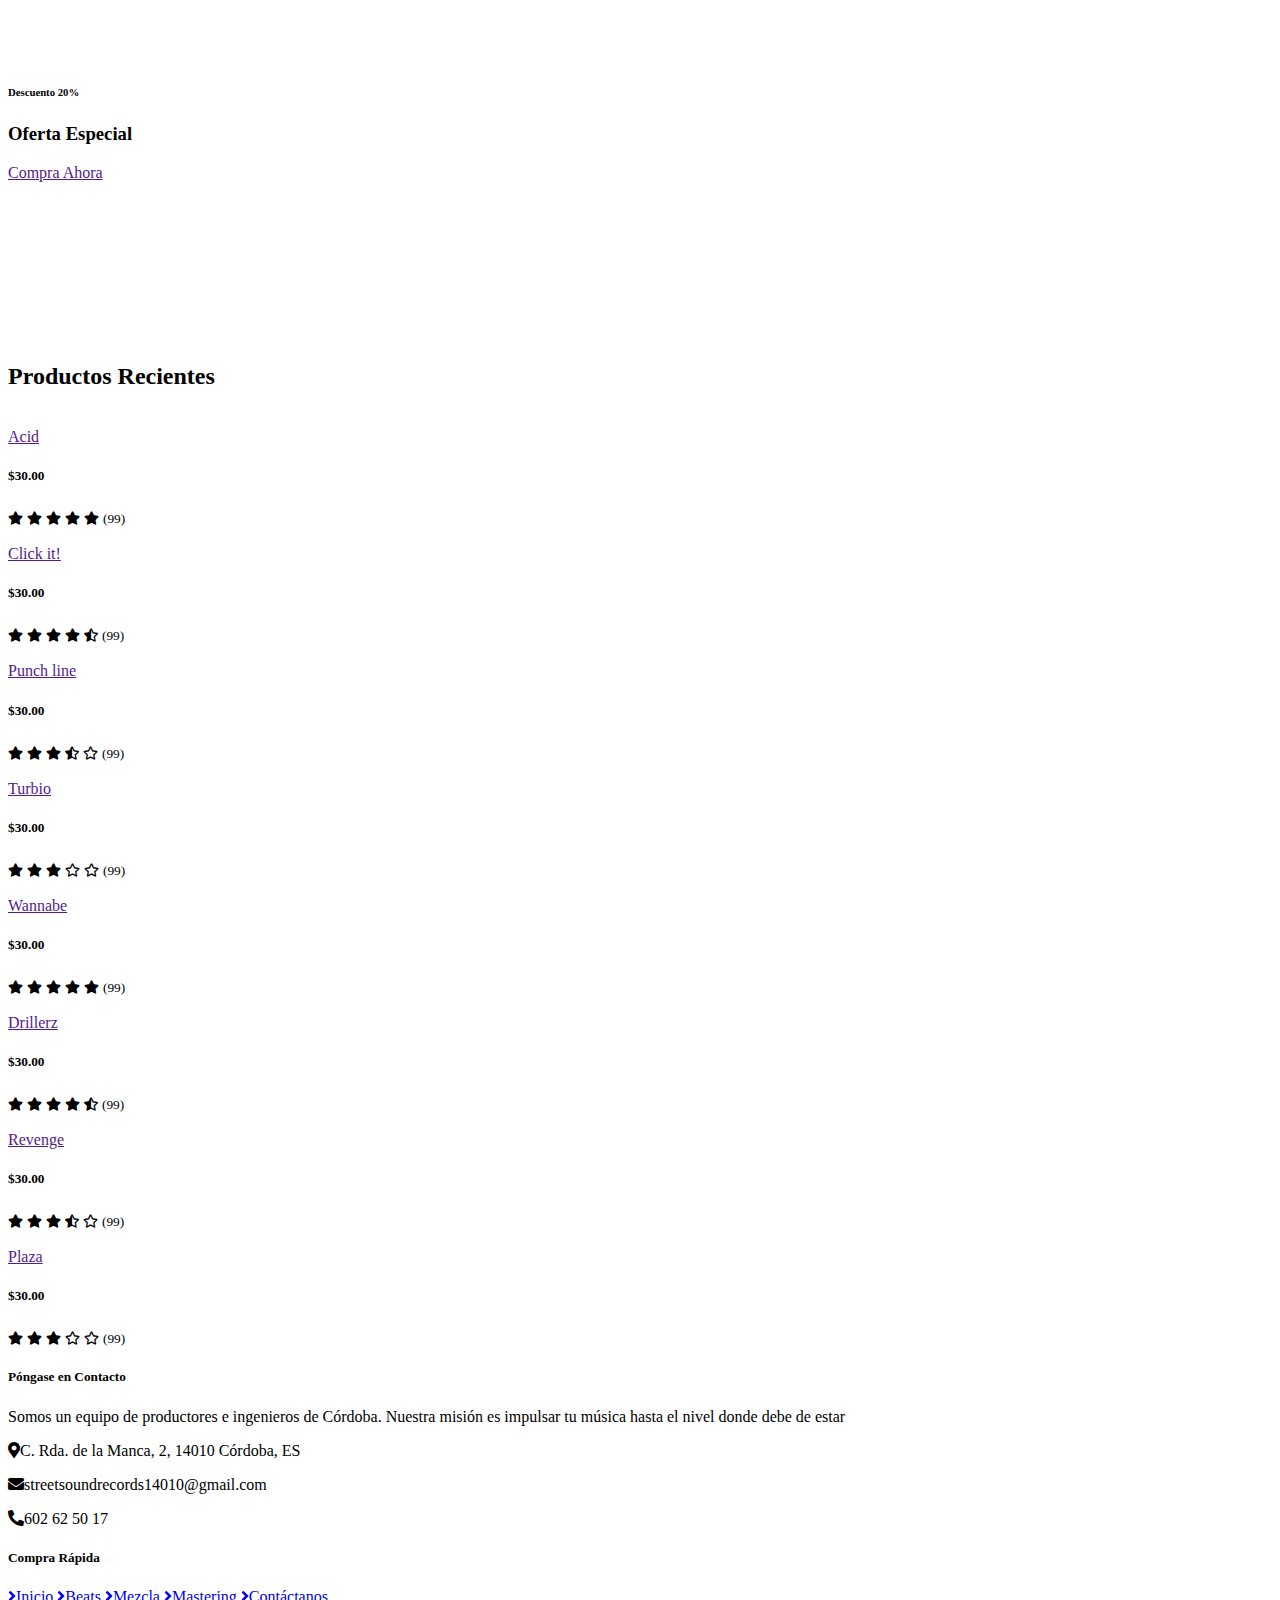
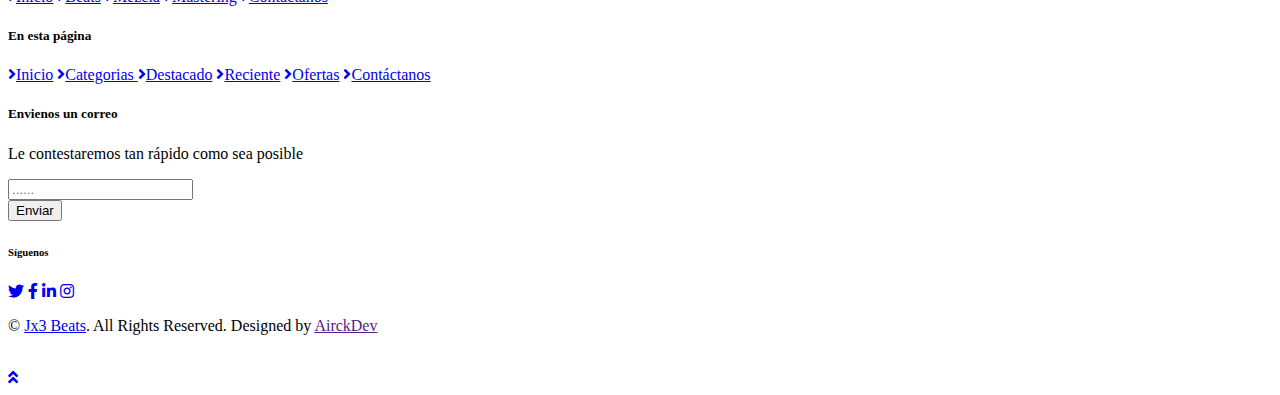
==== commit e44db5b7: "actualizz" ====
--- a/index.html
+++ b/index.html
@@ -2,320 +2,755 @@
 <html lang="es">
 
 <head>
-    <meta charset="UTF-8">
-    <meta name="Description" CONTENT="JP Beats | Beat Store Oficial | Descarga Beats de Trap , Rap y Drill | Descargas gratuitas | Licencias Negociables | Servicios de Grabación , Mezcla y Mastering">
-    <meta name="viewport" content="width=device-width, initial-scale=1.0">
-    <meta name="keywords" content="Beats, Rap, Trap, Drill, Typebeat">
-    <meta name="author" content="Jx3" >
-    <meta name="copyright" content="Jx3" >
-    <title>JP Beats | Beat Store | Descarga Beats de Trap , Rap y Drill </title>
-    <link rel="shortcut icon" href="favicon.png">
+    <meta charset="utf-8">
+    <title>Jx3 Beats | Beat Store | Descarga Beats de Trap , Rap y Drill</title>
+    <meta content="width=device-width, initial-scale=1.0" name="viewport">
+    <meta content="Beats, Rap, Trap, Drill, Typebeat" name="keywords">
+    <meta content="JP Beats | Beat Store Oficial | Descarga Beats de Trap , Rap y Drill | Descargas gratuitas | Licencias Negociables | Servicios de Grabación , Mezcla y Mastering" name="description">
+    
+
+    <!-- Favicon -->
+    <link href="img/favicon.ico" rel="icon">
+
     <link rel = "canonical" href = "https://jx3beats.es/">
-    <link rel="stylesheet" href="style.css">
-    <link href="https://fonts.googleapis.com/css2?family=Poppins:wght@300;400;500;600;700&display=swap"
-        rel="stylesheet">
-    <link rel="stylesheet" href="https://stackpath.bootstrapcdn.com/font-awesome/4.7.0/css/font-awesome.min.css">
+
+    <!-- Google Web Fonts -->
+    <link rel="preconnect" href="https://fonts.gstatic.com">
+    <link href="https://fonts.googleapis.com/css2?family=Roboto:wght@400;500;700&display=swap" rel="stylesheet">  
+
+    <!-- Font Awesome -->
+    <link href="https://cdnjs.cloudflare.com/ajax/libs/font-awesome/5.10.0/css/all.min.css" rel="stylesheet">
+
+    <!-- Libraries Stylesheet -->
+    <link href="lib/animate/animate.min.css" rel="stylesheet">
+    <link href="lib/owlcarousel/assets/owl.carousel.min.css" rel="stylesheet">
+
+    <!-- Customized Bootstrap Stylesheet -->
+    <link href="css/style.css" rel="stylesheet">
+</head>
+
+<body>
+    <!-- Topbar Start -->
+    <div class="container-fluid">
+        
+        <div class="row align-items-center bg-light py-3 px-xl-5 d-none d-lg-flex">
+            <div class="col-lg-4">
+                <a href="" class="text-decoration-none">
+                    <span class="h1 text-uppercase text-primary bg-dark px-2">Jx3</span>
+                    <span class="h1 text-uppercase text-dark bg-primary px-2 ml-n1">Beats</span>
+                </a>
+            </div>
+            
+            
+        </div>
+    </div>
+    <!-- Topbar End -->
+
+
+    <!-- Navbar Start -->
+    <div class="container-fluid bg-dark mb-30">
+        <div class="row px-xl-5">
+            <div class="col-lg-3 d-none d-lg-block">
+                <a class="btn d-flex align-items-center justify-content-between bg-primary w-100" data-toggle="collapse" href="#navbar-vertical" style="height: 65px; padding: 0 30px;">
+                    <h6 class="text-dark m-0"><i class="fa fa-bars mr-2"></i>Categorias</h6>
+                    <i class="fa fa-angle-down text-dark"></i>
+                </a>
+                <nav class="collapse position-absolute navbar navbar-vertical navbar-light align-items-start p-0 bg-light" id="navbar-vertical" style="width: calc(100% - 30px); z-index: 999;">
+                    <div class="navbar-nav w-100">
+                        
+                        <a href="" class="nav-item nav-link">Trap</a>
+                        <a href="" class="nav-item nav-link">Rap</a>
+                        <a href="" class="nav-item nav-link">Drill</a>
+                        <a href="" class="nav-item nav-link">Reggaetón</a>
+                        <a href="" class="nav-item nav-link">Mezcla</a>
+                        <a href="" class="nav-item nav-link">Mastering</a>
+                        <a href="" class="nav-item nav-link">Contacto</a>
+                        
+                        
+                    </div>
+                </nav>
+            </div>
+            <div class="col-lg-9">
+                <nav class="navbar navbar-expand-lg bg-dark navbar-dark py-3 py-lg-0 px-0">
+                    <a href="" class="text-decoration-none d-block d-lg-none">
+                        <span class="h1 text-uppercase text-dark bg-light px-2">Jx3</span>
+                        <span class="h1 text-uppercase text-light bg-primary px-2 ml-n1">Beats</span>
+                    </a>
+                    <button type="button" class="navbar-toggler" data-toggle="collapse" data-target="#navbarCollapse">
+                        <span class="navbar-toggler-icon"></span>
+                    </button>
+                    <div class="collapse navbar-collapse justify-content-between" id="navbarCollapse">
+                        <div class="navbar-nav mr-auto py-0">
+                            <a href="index.html" class="nav-item nav-link active">Inicio</a>
+                            <div class="nav-item dropdown">
+                                
+                            </div>
+                            <a href="" class="nav-item nav-link">Rap</a>
+                            <a href="" class="nav-item nav-link">Trap</a>
+                            <a href="" class="nav-item nav-link">Drill</a>
+                            <a href="" class="nav-item nav-link">Reggaetón</a>
+                            <a href="" class="nav-item nav-link">Mezcla</a>
+                            <a href="" class="nav-item nav-link">Mastering</a>
+                            <a href="contact.html" class="nav-item nav-link">Contacto</a>
+                        </div>
+                        
+                    </div>
+                </nav>
+            </div>
+        </div>
+    </div>
+    <!-- Navbar End -->
+
+
+    <!-- Carousel Start -->
+    <div class="container-fluid mb-3">
+        <div class="row px-xl-5">
+            <div class="col-lg-8">
+                <div id="header-carousel" class="carousel slide carousel-fade mb-30 mb-lg-0" data-ride="carousel">
+                    <ol class="carousel-indicators">
+                        <li data-target="#header-carousel" data-slide-to="0" class="active"></li>
+                        <li data-target="#header-carousel" data-slide-to="1"></li>
+                        <li data-target="#header-carousel" data-slide-to="2"></li>
+                    </ol>
+                    <div class="carousel-inner">
+                        <div class="carousel-item position-relative active" style="height: 430px;">
+                            <img class="position-absolute w-100 h-100" src="img/carousel-1.jpg" style="object-fit: cover;">
+                            <div class="carousel-caption d-flex flex-column align-items-center justify-content-center">
+                                <div class="p-3" style="max-width: 700px;">
+                                    <h1 class="display-4 text-white mb-3 animate__animated animate__fadeInDown">Trap Beats</h1>
+                                    <p class="mx-md-5 px-5 animate__animated animate__bounceIn"></p>
+                                    <a class="btn btn-outline-light py-2 px-4 mt-3 animate__animated animate__fadeInUp" href="#">Escucha ahora</a>
+                                </div>
+                            </div>
+                        </div>
+                        <div class="carousel-item position-relative" style="height: 430px;">
+                            <img class="position-absolute w-100 h-100" src="img/carousel-2.jpg" style="object-fit: cover;">
+                            <div class="carousel-caption d-flex flex-column align-items-center justify-content-center">
+                                <div class="p-3" style="max-width: 700px;">
+                                    <h1 class="display-4 text-white mb-3 animate__animated animate__fadeInDown">Rap Beats</h1>
+                                    <p class="mx-md-5 px-5 animate__animated animate__bounceIn"></p>
+                                    <a class="btn btn-outline-light py-2 px-4 mt-3 animate__animated animate__fadeInUp" href="#">Escucha ahora</a>
+                                </div>
+                            </div>
+                        </div>
+                        <div class="carousel-item position-relative" style="height: 430px;">
+                            <img class="position-absolute w-100 h-100" src="img/carousel-3.jpg" style="object-fit: cover;">
+                            <div class="carousel-caption d-flex flex-column align-items-center justify-content-center">
+                                <div class="p-3" style="max-width: 700px;">
+                                    <h1 class="display-4 text-white mb-3 animate__animated animate__fadeInDown">Drill Beats</h1>
+                                    <p class="mx-md-5 px-5 animate__animated animate__bounceIn"></p>
+                                    <a class="btn btn-outline-light py-2 px-4 mt-3 animate__animated animate__fadeInUp" href="#">Escucha ahora</a>
+                                </div>
+                            </div>
+                        </div>
+                    </div>
+                </div>
+            </div>
+            <div class="col-lg-4">
+                <div class="product-offer mb-30" style="height: 200px;">
+                    <img class="img-fluid" src="img/offer-1.jpg" alt="">
+                    <div class="offer-text">
+                        <h6 class="text-white text-uppercase">Descuento 20%</h6>
+                        <h3 class="text-white mb-3">Oferta Especial</h3>
+                        <a href="" class="btn btn-primary">Mezcla</a>
+                    </div>
+                </div>
+                <div class="product-offer mb-30" style="height: 200px;">
+                    <img class="img-fluid" src="img/offer-2.jpg" alt="">
+                    <div class="offer-text">
+                        <h6 class="text-white text-uppercase">Descuento 20%</h6>
+                        <h3 class="text-white mb-3">Oferta Especial</h3>
+                        <a href="" class="btn btn-primary">Mastering</a>
+                    </div>
+                </div>
+            </div>
+        </div>
+    </div>
+    <!-- Carousel End -->
+
+
+    <!-- Featured Start -->
+    <div class="container-fluid pt-5">
+        <div class="row px-xl-5 pb-3">
+            <div class="col-lg-3 col-md-6 col-sm-12 pb-1">
+                <div class="d-flex align-items-center bg-light mb-4" style="padding: 30px;">
+                    <h1 class="fa fa-check text-primary m-0 mr-3"></h1>
+                    <h5 class="font-weight-semi-bold m-0">Producto de calidad</h5>
+                </div>
+            </div>
+            <div class="col-lg-3 col-md-6 col-sm-12 pb-1">
+                <div class="d-flex align-items-center bg-light mb-4" style="padding: 30px;">
+                    <h1 class="fa fa-arrow-down text-primary m-0 mr-2"></h1>
+                    <h5 class="font-weight-semi-bold m-0">Descarga Directa</h5>
+                </div>
+            </div>
+            <div class="col-lg-3 col-md-6 col-sm-12 pb-1">
+                <div class="d-flex align-items-center bg-light mb-4" style="padding: 30px;">
+                    <h1 class="fas fa-exchange-alt text-primary m-0 mr-3"></h1>
+                    <h5 class="font-weight-semi-bold m-0">Contacto vía whatsapp</h5>
+                </div>
+            </div>
+            <div class="col-lg-3 col-md-6 col-sm-12 pb-1">
+                <div class="d-flex align-items-center bg-light mb-4" style="padding: 30px;">
+                    <h1 class="fa fa-phone-volume text-primary m-0 mr-3"></h1>
+                    <h5 class="font-weight-semi-bold m-0">soporte 24/7</h5>
+                </div>
+            </div>
+        </div>
+    </div>
+    <!-- Featured End -->
+
+
+    <!-- Categories Start -->
+    <div class="container-fluid pt-5">
+        <h2 class="section-title position-relative text-uppercase mx-xl-5 mb-4"><span class="bg-secondary pr-3">Categorias</span></h2>
+        <div class="row px-xl-5 pb-3">
+            <div class="col-lg-3 col-md-4 col-sm-6 pb-1">
+                <a class="text-decoration-none" href="">
+                    <div class="cat-item d-flex align-items-center mb-4">
+                        <div class="overflow-hidden" style="width: 100px; height: 100px;">
+                            <img class="img-fluid" src="img/cat-1.jpg" alt="">
+                        </div>
+                        <div class="flex-fill pl-3">
+                            <h6>Trap Beats</h6>
+                            <small class="text-body">20 Beats</small>
+                        </div>
+                    </div>
+                </a>
+            </div>
+            <div class="col-lg-3 col-md-4 col-sm-6 pb-1">
+                <a class="text-decoration-none" href="">
+                    <div class="cat-item img-zoom d-flex align-items-center mb-4">
+                        <div class="overflow-hidden" style="width: 100px; height: 100px;">
+                            <img class="img-fluid" src="img/cat-2.jpg" alt="">
+                        </div>
+                        <div class="flex-fill pl-3">
+                            <h6>Rap Beats</h6>
+                            <small class="text-body">26 Beats</small>
+                        </div>
+                    </div>
+                </a>
+            </div>
+            <div class="col-lg-3 col-md-4 col-sm-6 pb-1">
+                <a class="text-decoration-none" href="">
+                    <div class="cat-item img-zoom d-flex align-items-center mb-4">
+                        <div class="overflow-hidden" style="width: 100px; height: 100px;">
+                            <img class="img-fluid" src="img/cat-3.jpg" alt="">
+                        </div>
+                        <div class="flex-fill pl-3">
+                            <h6>Drill Beats</h6>
+                            <small class="text-body">15 Beats</small>
+                        </div>
+                    </div>
+                </a>
+            </div>
+            <div class="col-lg-3 col-md-4 col-sm-6 pb-1">
+                <a class="text-decoration-none" href="">
+                    <div class="cat-item img-zoom d-flex align-items-center mb-4">
+                        <div class="overflow-hidden" style="width: 100px; height: 100px;">
+                            <img class="img-fluid" src="img/cat-4.jpg" alt="">
+                        </div>
+                        <div class="flex-fill pl-3">
+                            <h6>Reggaetón Beats</h6>
+                            <small class="text-body">4 Beats</small>
+                        </div>
+                    </div>
+                </a>
+            </div>
+            
+        </div>
+    </div>
+    <!-- Categories End -->
+
+
+    <!-- Products Start -->
+    <div class="container-fluid pt-5 pb-3">
+        <h2 class="section-title position-relative text-uppercase mx-xl-5 mb-4"><span class="bg-secondary pr-3">Productos Destacados</span></h2>
+        <div class="row px-xl-5">
+            <div class="col-lg-3 col-md-4 col-sm-6 pb-1">
+                <div class="product-item bg-light mb-4">
+                    <div class="product-img position-relative overflow-hidden">
+                        <img class="img-fluid w-100" src="img/product-1.AVIF" alt="">
+                        
+                    </div>
+                    <div class="text-center py-4">
+                        <a class="h6 text-decoration-none text-truncate" href="">Ghostface Killah</a>
+                        <div class="d-flex align-items-center justify-content-center mt-2">
+                            <h5>$29.95</h5><h6 class="text-muted ml-2"></h6>
+                        </div>
+                        <div class="d-flex align-items-center justify-content-center mb-1">
+                            <small class="fa fa-star text-primary mr-1"></small>
+                            <small class="fa fa-star text-primary mr-1"></small>
+                            <small class="fa fa-star text-primary mr-1"></small>
+                            <small class="fa fa-star text-primary mr-1"></small>
+                            <small class="fa fa-star text-primary mr-1"></small>
+                            <small>(99)</small>
+                        </div>
+                    </div>
+                </div>
+            </div>
+            <div class="col-lg-3 col-md-4 col-sm-6 pb-1">
+                <div class="product-item bg-light mb-4">
+                    <div class="product-img position-relative overflow-hidden">
+                        <img class="img-fluid w-100" src="img/product-2.AVIF" alt="">
+                        
+                    </div>
+                    <div class="text-center py-4">
+                        <a class="h6 text-decoration-none text-truncate" href="">J dilla</a>
+                        <div class="d-flex align-items-center justify-content-center mt-2">
+                            <h5>$29.95</h5><h6 class="text-muted ml-2"></h6>
+                        </div>
+                        <div class="d-flex align-items-center justify-content-center mb-1">
+                            <small class="fa fa-star text-primary mr-1"></small>
+                            <small class="fa fa-star text-primary mr-1"></small>
+                            <small class="fa fa-star text-primary mr-1"></small>
+                            <small class="fa fa-star text-primary mr-1"></small>
+                            <small class="fa fa-star-half-alt text-primary mr-1"></small>
+                            <small>(99)</small>
+                        </div>
+                    </div>
+                </div>
+            </div>
+            <div class="col-lg-3 col-md-4 col-sm-6 pb-1">
+                <div class="product-item bg-light mb-4">
+                    <div class="product-img position-relative overflow-hidden">
+                        <img class="img-fluid w-100" src="img/product-3.AVIF" alt="">
+                        
+                    </div>
+                    <div class="text-center py-4">
+                        <a class="h6 text-decoration-none text-truncate" href="">Drip</a>
+                        <div class="d-flex align-items-center justify-content-center mt-2">
+                            <h5>$29.95</h5><h6 class="text-muted ml-2"></h6>
+                        </div>
+                        <div class="d-flex align-items-center justify-content-center mb-1">
+                            <small class="fa fa-star text-primary mr-1"></small>
+                            <small class="fa fa-star text-primary mr-1"></small>
+                            <small class="fa fa-star text-primary mr-1"></small>
+                            <small class="fa fa-star-half-alt text-primary mr-1"></small>
+                            <small class="far fa-star text-primary mr-1"></small>
+                            <small>(99)</small>
+                        </div>
+                    </div>
+                </div>
+            </div>
+            <div class="col-lg-3 col-md-4 col-sm-6 pb-1">
+                <div class="product-item bg-light mb-4">
+                    <div class="product-img position-relative overflow-hidden">
+                        <img class="img-fluid w-100" src="img/product-4.AVIF" alt="">
+                        
+                    </div>
+                    <div class="text-center py-4">
+                        <a class="h6 text-decoration-none text-truncate" href="">Gen 97</a>
+                        <div class="d-flex align-items-center justify-content-center mt-2">
+                            <h5>$29.95</h5><h6 class="text-muted ml-2"></h6>
+                        </div>
+                        <div class="d-flex align-items-center justify-content-center mb-1">
+                            <small class="fa fa-star text-primary mr-1"></small>
+                            <small class="fa fa-star text-primary mr-1"></small>
+                            <small class="fa fa-star text-primary mr-1"></small>
+                            <small class="far fa-star text-primary mr-1"></small>
+                            <small class="far fa-star text-primary mr-1"></small>
+                            <small>(99)</small>
+                        </div>
+                    </div>
+                </div>
+            </div>
+            <div class="col-lg-3 col-md-4 col-sm-6 pb-1">
+                <div class="product-item bg-light mb-4">
+                    <div class="product-img position-relative overflow-hidden">
+                        <img class="img-fluid w-100" src="img/product-5.AVIF" alt="">
+                        
+                    </div>
+                    <div class="text-center py-4">
+                        <a class="h6 text-decoration-none text-truncate" href="">Spin the block</a>
+                        <div class="d-flex align-items-center justify-content-center mt-2">
+                            <h5>$29.95</h5><h6 class="text-muted ml-2"></h6>
+                        </div>
+                        <div class="d-flex align-items-center justify-content-center mb-1">
+                            <small class="fa fa-star text-primary mr-1"></small>
+                            <small class="fa fa-star text-primary mr-1"></small>
+                            <small class="fa fa-star text-primary mr-1"></small>
+                            <small class="fa fa-star text-primary mr-1"></small>
+                            <small class="fa fa-star text-primary mr-1"></small>
+                            <small>(99)</small>
+                        </div>
+                    </div>
+                </div>
+            </div>
+            <div class="col-lg-3 col-md-4 col-sm-6 pb-1">
+                <div class="product-item bg-light mb-4">
+                    <div class="product-img position-relative overflow-hidden">
+                        <img class="img-fluid w-100" src="img/product-6.AVIF" alt="">
+                        
+                    </div>
+                    <div class="text-center py-4">
+                        <a class="h6 text-decoration-none text-truncate" href="">Ando Heavy</a>
+                        <div class="d-flex align-items-center justify-content-center mt-2">
+                            <h5>$29.95</h5><h6 class="text-muted ml-2"></h6>
+                        </div>
+                        <div class="d-flex align-items-center justify-content-center mb-1">
+                            <small class="fa fa-star text-primary mr-1"></small>
+                            <small class="fa fa-star text-primary mr-1"></small>
+                            <small class="fa fa-star text-primary mr-1"></small>
+                            <small class="fa fa-star text-primary mr-1"></small>
+                            <small class="fa fa-star-half-alt text-primary mr-1"></small>
+                            <small>(99)</small>
+                        </div>
+                    </div>
+                </div>
+            </div>
+            <div class="col-lg-3 col-md-4 col-sm-6 pb-1">
+                <div class="product-item bg-light mb-4">
+                    <div class="product-img position-relative overflow-hidden">
+                        <img class="img-fluid w-100" src="img/product-7.AVIF" alt="">
+                        
+                    </div>
+                    <div class="text-center py-4">
+                        <a class="h6 text-decoration-none text-truncate" href="">Hoodstar</a>
+                        <div class="d-flex align-items-center justify-content-center mt-2">
+                            <h5>$29.95</h5><h6 class="text-muted ml-2"></h6>
+                        </div>
+                        <div class="d-flex align-items-center justify-content-center mb-1">
+                            <small class="fa fa-star text-primary mr-1"></small>
+                            <small class="fa fa-star text-primary mr-1"></small>
+                            <small class="fa fa-star text-primary mr-1"></small>
+                            <small class="fa fa-star-half-alt text-primary mr-1"></small>
+                            <small class="far fa-star text-primary mr-1"></small>
+                            <small>(99)</small>
+                        </div>
+                    </div>
+                </div>
+            </div>
+            <div class="col-lg-3 col-md-4 col-sm-6 pb-1">
+                <div class="product-item bg-light mb-4">
+                    <div class="product-img position-relative overflow-hidden">
+                        <img class="img-fluid w-100" src="img/product-8.AVIF" alt="">
+                        
+                    </div>
+                    <div class="text-center py-4">
+                        <a class="h6 text-decoration-none text-truncate" href="">Juice</a>
+                        <div class="d-flex align-items-center justify-content-center mt-2">
+                            <h5>$29.95</h5><h6 class="text-muted ml-2"></h6>
+                        </div>
+                        <div class="d-flex align-items-center justify-content-center mb-1">
+                            <small class="fa fa-star text-primary mr-1"></small>
+                            <small class="fa fa-star text-primary mr-1"></small>
+                            <small class="fa fa-star text-primary mr-1"></small>
+                            <small class="far fa-star text-primary mr-1"></small>
+                            <small class="far fa-star text-primary mr-1"></small>
+                            <small>(99)</small>
+                        </div>
+                    </div>
+                </div>
+            </div>
+        </div>
+    </div>
+    <!-- Products End -->
+
+
+    <!-- Offer Start -->
+    <div class="container-fluid pt-5 pb-3">
+        <div class="row px-xl-5">
+            <div class="col-md-6">
+                <div class="product-offer mb-30" style="height: 300px;">
+                    <img class="img-fluid" src="img/offer-1.jpg" alt="">
+                    <div class="offer-text">
+                        <h6 class="text-white text-uppercase">Descuento 20%</h6>
+                        <h3 class="text-white mb-3">Oferta Especial</h3>
+                        <a href="" class="btn btn-primary">Compra Ahora</a>
+                    </div>
+                </div>
+            </div>
+            <div class="col-md-6">
+                <div class="product-offer mb-30" style="height: 300px;">
+                    <img class="img-fluid" src="img/offer-2.jpg" alt="">
+                    <div class="offer-text">
+                        <h6 class="text-white text-uppercase">Descuento 20%</h6>
+                        <h3 class="text-white mb-3">Oferta Especial</h3>
+                        <a href="" class="btn btn-primary">Compra Ahora </a>
+                    </div>
+                </div>
+            </div>
+        </div>
+    </div>
+    <!-- Offer End -->
+
+
+    <!-- Products Start -->
+    <div class="container-fluid pt-5 pb-3">
+        <h2 class="section-title position-relative text-uppercase mx-xl-5 mb-4"><span class="bg-secondary pr-3">Productos Recientes </span></h2>
+        <div class="row px-xl-5">
+            <div class="col-lg-3 col-md-4 col-sm-6 pb-1">
+                <div class="product-item bg-light mb-4">
+                    <div class="product-img position-relative overflow-hidden">
+                        <img class="img-fluid w-100" src="img/product-9.AVIF" alt="">
+                        
+                    </div>
+                    <div class="text-center py-4">
+                        <a class="h6 text-decoration-none text-truncate" href="">Acid</a>
+                        <div class="d-flex align-items-center justify-content-center mt-2">
+                            <h5>$30.00</h5><h6 class="text-muted ml-2"></h6>
+                        </div>
+                        <div class="d-flex align-items-center justify-content-center mb-1">
+                            <small class="fa fa-star text-primary mr-1"></small>
+                            <small class="fa fa-star text-primary mr-1"></small>
+                            <small class="fa fa-star text-primary mr-1"></small>
+                            <small class="fa fa-star text-primary mr-1"></small>
+                            <small class="fa fa-star text-primary mr-1"></small>
+                            <small>(99)</small>
+                        </div>
+                    </div>
+                </div>
+            </div>
+            <div class="col-lg-3 col-md-4 col-sm-6 pb-1">
+                <div class="product-item bg-light mb-4">
+                    <div class="product-img position-relative overflow-hidden">
+                        <img class="img-fluid w-100" src="img/product-10.AVIF" alt="">
+                        
+                    </div>
+                    <div class="text-center py-4">
+                        <a class="h6 text-decoration-none text-truncate" href="">Click it!</a>
+                        <div class="d-flex align-items-center justify-content-center mt-2">
+                            <h5>$30.00</h5><h6 class="text-muted ml-2"></h6>
+                        </div>
+                        <div class="d-flex align-items-center justify-content-center mb-1">
+                            <small class="fa fa-star text-primary mr-1"></small>
+                            <small class="fa fa-star text-primary mr-1"></small>
+                            <small class="fa fa-star text-primary mr-1"></small>
+                            <small class="fa fa-star text-primary mr-1"></small>
+                            <small class="fa fa-star-half-alt text-primary mr-1"></small>
+                            <small>(99)</small>
+                        </div>
+                    </div>
+                </div>
+            </div>
+            <div class="col-lg-3 col-md-4 col-sm-6 pb-1">
+                <div class="product-item bg-light mb-4">
+                    <div class="product-img position-relative overflow-hidden">
+                        <img class="img-fluid w-100" src="img/product-11.AVIF" alt="">
+                        
+                    </div>
+                    <div class="text-center py-4">
+                        <a class="h6 text-decoration-none text-truncate" href="">Punch line</a>
+                        <div class="d-flex align-items-center justify-content-center mt-2">
+                            <h5>$30.00</h5><h6 class="text-muted ml-2"></h6>
+                        </div>
+                        <div class="d-flex align-items-center justify-content-center mb-1">
+                            <small class="fa fa-star text-primary mr-1"></small>
+                            <small class="fa fa-star text-primary mr-1"></small>
+                            <small class="fa fa-star text-primary mr-1"></small>
+                            <small class="fa fa-star-half-alt text-primary mr-1"></small>
+                            <small class="far fa-star text-primary mr-1"></small>
+                            <small>(99)</small>
+                        </div>
+                    </div>
+                </div>
+            </div>
+            <div class="col-lg-3 col-md-4 col-sm-6 pb-1">
+                <div class="product-item bg-light mb-4">
+                    <div class="product-img position-relative overflow-hidden">
+                        <img class="img-fluid w-100" src="img/product-12.AVIF" alt="">
+                        
+                    </div>
+                    <div class="text-center py-4">
+                        <a class="h6 text-decoration-none text-truncate" href="">Turbio</a>
+                        <div class="d-flex align-items-center justify-content-center mt-2">
+                            <h5>$30.00</h5><h6 class="text-muted ml-2"></h6>
+                        </div>
+                        <div class="d-flex align-items-center justify-content-center mb-1">
+                            <small class="fa fa-star text-primary mr-1"></small>
+                            <small class="fa fa-star text-primary mr-1"></small>
+                            <small class="fa fa-star text-primary mr-1"></small>
+                            <small class="far fa-star text-primary mr-1"></small>
+                            <small class="far fa-star text-primary mr-1"></small>
+                            <small>(99)</small>
+                        </div>
+                    </div>
+                </div>
+            </div>
+            <div class="col-lg-3 col-md-4 col-sm-6 pb-1">
+                <div class="product-item bg-light mb-4">
+                    <div class="product-img position-relative overflow-hidden">
+                        <img class="img-fluid w-100" src="img/product-13.AVIF" alt="">
+                        
+                    </div>
+                    <div class="text-center py-4">
+                        <a class="h6 text-decoration-none text-truncate" href="">Wannabe</a>
+                        <div class="d-flex align-items-center justify-content-center mt-2">
+                            <h5>$30.00</h5><h6 class="text-muted ml-2"></h6>
+                        </div>
+                        <div class="d-flex align-items-center justify-content-center mb-1">
+                            <small class="fa fa-star text-primary mr-1"></small>
+                            <small class="fa fa-star text-primary mr-1"></small>
+                            <small class="fa fa-star text-primary mr-1"></small>
+                            <small class="fa fa-star text-primary mr-1"></small>
+                            <small class="fa fa-star text-primary mr-1"></small>
+                            <small>(99)</small>
+                        </div>
+                    </div>
+                </div>
+            </div>
+            <div class="col-lg-3 col-md-4 col-sm-6 pb-1">
+                <div class="product-item bg-light mb-4">
+                    <div class="product-img position-relative overflow-hidden">
+                        <img class="img-fluid w-100" src="img/product-14.AVIF" alt="">
+                        
+                    </div>
+                    <div class="text-center py-4">
+                        <a class="h6 text-decoration-none text-truncate" href="">Drillerz</a>
+                        <div class="d-flex align-items-center justify-content-center mt-2">
+                            <h5>$30.00</h5><h6 class="text-muted ml-2"></h6>
+                        </div>
+                        <div class="d-flex align-items-center justify-content-center mb-1">
+                            <small class="fa fa-star text-primary mr-1"></small>
+                            <small class="fa fa-star text-primary mr-1"></small>
+                            <small class="fa fa-star text-primary mr-1"></small>
+                            <small class="fa fa-star text-primary mr-1"></small>
+                            <small class="fa fa-star-half-alt text-primary mr-1"></small>
+                            <small>(99)</small>
+                        </div>
+                    </div>
+                </div>
+            </div>
+            <div class="col-lg-3 col-md-4 col-sm-6 pb-1">
+                <div class="product-item bg-light mb-4">
+                    <div class="product-img position-relative overflow-hidden">
+                        <img class="img-fluid w-100" src="img/product-15.AVIF" alt="">
+                        
+                    </div>
+                    <div class="text-center py-4">
+                        <a class="h6 text-decoration-none text-truncate" href="">Revenge</a>
+                        <div class="d-flex align-items-center justify-content-center mt-2">
+                            <h5>$30.00</h5><h6 class="text-muted ml-2"></h6>
+                        </div>
+                        <div class="d-flex align-items-center justify-content-center mb-1">
+                            <small class="fa fa-star text-primary mr-1"></small>
+                            <small class="fa fa-star text-primary mr-1"></small>
+                            <small class="fa fa-star text-primary mr-1"></small>
+                            <small class="fa fa-star-half-alt text-primary mr-1"></small>
+                            <small class="far fa-star text-primary mr-1"></small>
+                            <small>(99)</small>
+                        </div>
+                    </div>
+                </div>
+            </div>
+            <div class="col-lg-3 col-md-4 col-sm-6 pb-1">
+                <div class="product-item bg-light mb-4">
+                    <div class="product-img position-relative overflow-hidden">
+                        <img class="img-fluid w-100" src="img/product-16.AVIF" alt="">
+                        
+                    </div>
+                    <div class="text-center py-4">
+                        <a class="h6 text-decoration-none text-truncate" href="">Plaza</a>
+                        <div class="d-flex align-items-center justify-content-center mt-2">
+                            <h5>$30.00</h5><h6 class="text-muted ml-2"></h6>
+                        </div>
+                        <div class="d-flex align-items-center justify-content-center mb-1">
+                            <small class="fa fa-star text-primary mr-1"></small>
+                            <small class="fa fa-star text-primary mr-1"></small>
+                            <small class="fa fa-star text-primary mr-1"></small>
+                            <small class="far fa-star text-primary mr-1"></small>
+                            <small class="far fa-star text-primary mr-1"></small>
+                            <small>(99)</small>
+                        </div>
+                    </div>
+                </div>
+            </div>
+        </div>
+    </div>
+    <!-- Products End -->
+
+
     
-</head>
-                                        
-<body>
-    <!--Header-->
-    <div class="header">
-        <div class="container">
-            
-            <!--Navbar-->
-            <div class="navbar">
-                <div class="logo">
-                    <a href="index.html"><img src="images/logojx3.png" alt="logojx3.png" width="100" title="logojx3"></a>
-                </div>
-                <nav>
-                    <ul id="MenuItems">
-                        <li><a href="index.html">Inicio</a></li>
-                        <li><a href="https://www.beatstars.com/jx3beats/tracks">Productos</a></li>
-                        <li><a href="">Acerca</a></li>
-                        <li><a href="">Contacto</a></li>
-                        <li><a href="">Cuenta</a></li>
-                    </ul>
-                </nav>
-                <img src="images/menu.png" alt="" title="menu.png" class="menu-icon" onclick="menutoggle()">
-            </div>
-            
-            <!--LLamada a la acción--> 
-          
-            <div class="row">
-                <div class="col-2">
-                    <h1>Compra Beats En Línea  <br> Elige Tu Estilo!</h1>
-
-                    <p>JP Beats | Beat Store Oficial | Descarga Beats de Trap , Rap y Drill |
-                        <br>
-                        Elige tu licencia. Monetiza tus canciones y vídeos en plataformas digitales.</p>
-                    <a href="https://www.beatstars.com/jx3beats/tracks" class="btn">Explora ahora &#8594;</a>
-                </div>
-                <div class="col-2">
-                    <a><img src="images/mesademezclas.png"  alt="mesademezclas.png" title="mesademezclas.png"/></a>
-                </div>
-            </div>
-        </div>
-    </div>
-
-    <!-- Beats Recomendados -->
-
-    <div class="categorias">
-        <div class="small-container">
-            <div class="row">
-                <!-- Beat6 -->
-                <div class="col-3">
-                    <a href="https://www.beatstars.com/beat/ando-heavy-9958138" Target="_blank" ><img src="images/6.AVIF" alt="6" title="6"/></a> 
-                </div>
-                <!-- Beat2 -->
-                <div class="col-3">
-                    <a href="https://www.beatstars.com/TK9936440" Target="_blank" ><img src="images/2.AVIF" alt="2" title="2"/></a>
-                </div>
-                <!-- Beat3 -->
-                <div class="col-3">
-                    <a href="https://www.beatstars.com/beat/9936489" Target="_blank" ><img src="images/3.AVIF" alt="3" title="3"></a>
-                </div>
-            </div>
-        </div>
-    </div>
-
-    <!-- Featured Products -->
-
-    <div class="small-container">
-        <h2 class="title">Beats Destacados</h2>
-        <div class="row">
-            <div class="col-4">
-                <!-- Beat4 -->
-                <a href="https://www.beatstars.com/beat/gen-97-9924609" Target="_blank" ><img src="images/4.AVIF" alt="4" title="4"  /></a>
-                <h4>Generacion del 97 </h4>
-                <div class="rating">
-                    <i class="fa fa-star"></i>
-                    <i class="fa fa-star"></i>
-                    <i class="fa fa-star"></i>
-                    <i class="fa fa-star"></i>
-                    <i class="fa fa-star-o"></i>
-                </div>
-                <p>29.95€</p>
-            </div>
-            <div class="col-4">
-                <!-- Beat5 -->
-                <a href="https://www.beatstars.com/beat/spin-the-block-9941574" Target="_blank" ><img src="images/5.AVIF" alt="5" title="5" ></a>
-                <h4>Spin Block</h4>
-                <div class="rating">
-                    <i class="fa fa-star"></i>
-                    <i class="fa fa-star"></i>
-                    <i class="fa fa-star"></i>
-                    <i class="fa fa-star"></i>
-                    <i class="fa fa-star-o"></i>
-                </div>
-                <p>29.95€</p>
-            </div>
-            <div class="col-4">
-                <!-- Beat1 -->
-                <a href="https://www.beatstars.com/beat/ghostface-killah-9936393" Target="_blank" ><img src="images/1.AVIF" alt="1" title="1" ></a>
-                <h4>ando Heavy</h4>
-                <div class="rating">
-                    <i class="fa fa-star"></i>
-                    <i class="fa fa-star"></i>
-                    <i class="fa fa-star"></i>
-                    <i class="fa fa-star"></i>
-                    <i class="fa fa-star-o"></i>
-                </div>
-                <p>29.95€</p>
-            </div>
-            <div class="col-4">
-                <!-- Beat7 https://i.ibb.co/CQrp5D3/Hoodstar.png -->
-                <a href="https://www.beatstars.com/beat/hoodstar-9958150" Target="_blank" ><img src="images/7.AVIF" alt="7" title="7" ></a>
-                <h4>Hoodstar</h4>
-                <div class="rating">
-                    <i class="fa fa-star"></i>
-                    <i class="fa fa-star"></i>
-                    <i class="fa fa-star"></i>
-                    <i class="fa fa-star"></i>
-                    <i class="fa fa-star-o"></i>
-                </div>
-                <p>29.95€</p>
-            </div>
-        </div>
-        <h2 class="title">Últimos lanzamietos</h2>
-        <div class="row">
-            <div class="col-4">
-                <!-- Beat8  -->
-                <a href="https://www.beatstars.com/beat/juice-9958159" Target="_blank" ><img src="images/8.AVIF" alt="8" title="8" ></a>
-                <h4>Juice</h4>
-                <div class="rating">
-                    <i class="fa fa-star"></i>
-                    <i class="fa fa-star"></i>
-                    <i class="fa fa-star"></i>
-                    <i class="fa fa-star"></i>
-                    <i class="fa fa-star-o"></i>
-                </div>
-                <p>29.95€</p>
-            </div>
-            <div class="col-4">
-                <!-- Beat9  -->
-                <a href="https://www.beatstars.com/beat/acid-9958181" Target="_blank" ><img src="images/9.AVIF" alt="9" title="9" ></a>
-                <h4>Acid</h4>
-                <div class="rating">
-                    <i class="fa fa-star"></i>
-                    <i class="fa fa-star"></i>
-                    <i class="fa fa-star"></i>
-                    <i class="fa fa-star"></i>
-                    <i class="fa fa-star-o"></i>
-                </div>
-                <p>29.95€</p>
-            </div>
-            <div class="col-4">
-                <!-- Beat10  -->
-                <a href="https://www.beatstars.com/beat/click-it-9958259" Target="_blank" ><img src="images/10.AVIF" alt="10" title="10" ></a>
-                <h4>Click it!</h4>
-                <div class="rating">
-                    <i class="fa fa-star"></i>
-                    <i class="fa fa-star"></i>
-                    <i class="fa fa-star"></i>
-                    <i class="fa fa-star"></i>
-                    <i class="fa fa-star-o"></i>
-                </div>
-                <p>29.95€</p>
-            </div>
-            <div class="col-4">
-                <!-- Beat11 -->
-                <a href="https://www.beatstars.com/beat/punchline-9961882" Target="_blank" ><img src="images/11.AVIF" alt="11" title="11 " ></a>
-                <h4>Punchline</h4>
-                <div class="rating">
-                    <i class="fa fa-star"></i>
-                    <i class="fa fa-star"></i>
-                    <i class="fa fa-star"></i>
-                    <i class="fa fa-star"></i>
-                    <i class="fa fa-star-o"></i>
-                </div>
-                <p>29.95€</p>
-            </div>
-        </div>
-        <div class="row">
-            <div class="col-4">
-                <!-- Beat12 -->
-                <a href="https://www.beatstars.com/beat/turbio-9961951" Target="_blank" ><img src="images/12.AVIF" alt="12" title="12" ></a>
-                <h4>Turbio</h4>
-                <div class="rating">
-                    <i class="fa fa-star"></i>
-                    <i class="fa fa-star"></i>
-                    <i class="fa fa-star"></i>
-                    <i class="fa fa-star"></i>
-                    <i class="fa fa-star-o"></i>
-                </div>
-                <p>29.95€</p>
-            </div>
-            <div class="col-4">
-                <!-- Beat13 -->
-                <a href="https://www.beatstars.com/beat/wannabe-9961968" Target="_blank" ><img src="images/13.AVIF" alt="13" title="13" ></a>
-                <h4>Wannabe</h4>
-                <div class="rating">
-                    <i class="fa fa-star"></i>
-                    <i class="fa fa-star"></i>
-                    <i class="fa fa-star"></i>
-                    <i class="fa fa-star"></i>
-                    <i class="fa fa-star-o"></i>
-                </div>
-                <p>29.95€</p>
-            </div>
-            <div class="col-4">
-                <!-- Beat14 -->
-                <a href="https://www.beatstars.com/beat/drillerz-9961983" Target="_blank" ><img src="images/14.AVIF" alt="14" title="14" ></a>
-                <h4>Drillerz</h4>
-                <div class="rating">
-                    <i class="fa fa-star"></i>
-                    <i class="fa fa-star"></i>
-                    <i class="fa fa-star"></i>
-                    <i class="fa fa-star"></i>
-                    <i class="fa fa-star-o"></i>
-                </div>
-                <p>29.95€</p>
-            </div>
-            <div class="col-4">
-                <!-- Beat15 -->
-                <a href="https://www.beatstars.com/beat/revenge-9962007" Target="_blank" ><img src="images/15.AVIF" alt="15" title="15" ></a>
-                <h4>Revenge</h4>
-                <div class="rating">
-                    <i class="fa fa-star"></i>
-                    <i class="fa fa-star"></i>
-                    <i class="fa fa-star"></i>
-                    <i class="fa fa-star"></i>
-                    <i class="fa fa-star-o"></i>
-                </div>
-                <p>29.95€</p>
-            </div>
-        </div>
-    </div>
-
-    <!-- Offer -->
-    <div class="offer">
-        <div class="small-container">
-            <div class="row">
-                <div class="col-2">
-                    <a href=""><img src="images/tape.png" alt="tape.png" title="tape" /></a>
-                </div>
-                <div class="col-2">
-                    <p>Oferta Exclusiva en JPBeatStore</p>
-                    <h1>Paquete de Artista</h1>
-                    <small>Disfruta de un 1 Personalizado, 1 Grabación, 1 Mezcla y 1 Master. A Mitad De Precio! <br></small>
-                    <a href="https://www.beatstars.com/jx3beats/tracks" class="btn">Compra ahora &#8594;</a>
-                </div>
-            </div>
-        </div>
-    </div>
-
-    
-    
-
-    <!-- Footer -->
-    <div class="footer">
-        <div class="container">
-            <div class="row">
-                <div class="footer-col-1">
-                    <h3>Descarga nuestra App</h3>
-                    <p>Descarga la App para Android e Ios.</p>
-                    <div class="app-logo">
-                        <a href=""><img src="images/play-store.png" alt="play-store.png" title="play-store.png" /></a>
-                        <a href=""><img src="images/app-store.png" alt="app-store.png" title="app-store.png"  /></a>
-                    </div>
-                </div>
-                <div class="footer-col-2">
-                    <a href=""><img src="images/logojx3w.png" alt="logojx3w" title="logojx3w" /></a>
-                    <p>Nuestro propósito es hacer alcanzable un sonido profesional en cualquier parte del mundo.
-                    </p>
-                </div>
-                
-                <div class="footer-col-4">
-                    <h3>Síguenos</h3>
-                    <ul>                        
-                        <li><a href="https://www.facebook.com/jpbeats14010">Facebook</a></li>
-                        <li><a href="https://www.beatstars.com/jx3beats">Beatstar</a></li>
-                        <li><a href="https://www.instagram.com/jx3beats/?hl=es">Instagram</a></li>
-                        <li><a href="https://www.youtube.com/channel/UCXZ2HVA3ghWGm7D6EhfUigw?sub_confirmation=1">Youtube</a></li>
-                    </ul>
-                </div>
-            </div>
-            <hr>
-            <p class="copyright">Copyright 2021 - Jx3beats</p>
-        </div>
-    </div>
-
-    <!-- javascript -->
-
-    <script>
-        var MenuItems = document.getElementById("MenuItems");
-        MenuItems.style.maxHeight = "0px";
-        function menutoggle() {
-            if (MenuItems.style.maxHeight == "0px") {
-                MenuItems.style.maxHeight = "200px"
-            }
-            else {
-                MenuItems.style.maxHeight = "0px"
-            }
-        }
-    </script>
-
+
+
+    <!-- Footer Start -->
+    <div class="container-fluid bg-dark text-secondary mt-5 pt-5">
+        <div class="row px-xl-5 pt-5">
+            <div class="col-lg-4 col-md-12 mb-5 pr-3 pr-xl-5">
+                <h5 class="text-secondary text-uppercase mb-4">Póngase en Contacto</h5>
+                <p class="mb-4">Somos un equipo de productores e ingenieros de Córdoba. Nuestra misión es impulsar tu música hasta el nivel donde debe de estar</p>
+                <p class="mb-2"><i class="fa fa-map-marker-alt text-primary mr-3"></i>C. Rda. de la Manca, 2, 14010 Córdoba, ES</p>
+                <p class="mb-2"><i class="fa fa-envelope text-primary mr-3"></i>streetsoundrecords14010@gmail.com</p>
+                <p class="mb-0"><i class="fa fa-phone-alt text-primary mr-3"></i>602 62 50 17</p>
+            </div>
+            <div class="col-lg-8 col-md-12">
+                <div class="row">
+                    <div class="col-md-4 mb-5">
+                        <h5 class="text-secondary text-uppercase mb-4">Compra Rápida</h5>
+                        <div class="d-flex flex-column justify-content-start">
+                            <a class="text-secondary mb-2" href="#"><i class="fa fa-angle-right mr-2"></i>Inicio</a>
+                            <a class="text-secondary mb-2" href="#"><i class="fa fa-angle-right mr-2"></i>Beats</a>
+                            <a class="text-secondary mb-2" href="#"><i class="fa fa-angle-right mr-2"></i>Mezcla</a>
+                            <a class="text-secondary mb-2" href="#"><i class="fa fa-angle-right mr-2"></i>Mastering</a>
+                            <a class="text-secondary" href="#"><i class="fa fa-angle-right mr-2"></i>Contáctanos</a>
+                        </div>
+                    </div>
+                    <div class="col-md-4 mb-5">
+                        <h5 class="text-secondary text-uppercase mb-4">En esta página</h5>
+                        <div class="d-flex flex-column justify-content-start">
+                            <a class="text-secondary mb-2" href="#"><i class="fa fa-angle-right mr-2"></i>Inicio</a>
+                            <a class="text-secondary mb-2" href="#"><i class="fa fa-angle-right mr-2"></i>Categorias </a>
+                            <a class="text-secondary mb-2" href="#"><i class="fa fa-angle-right mr-2"></i>Destacado</a>
+                            <a class="text-secondary mb-2" href="#"><i class="fa fa-angle-right mr-2"></i>Reciente</a>
+                            <a class="text-secondary mb-2" href="#"><i class="fa fa-angle-right mr-2"></i>Ofertas</a>
+                            <a class="text-secondary" href="#"><i class="fa fa-angle-right mr-2"></i>Contáctanos</a>
+                        </div>
+                    </div>
+                    <div class="col-md-4 mb-5">
+                        <h5 class="text-secondary text-uppercase mb-4">Envienos un correo</h5>
+                        <p>Le contestaremos tan rápido como sea posible</p>
+                        <form action="">
+                            <div class="input-group">
+                                <input type="text" class="form-control" placeholder="......">
+                                <div class="input-group-append">
+                                    <button class="btn btn-primary">Enviar</button>
+                                </div>
+                            </div>
+                        </form>
+                        <h6 class="text-secondary text-uppercase mt-4 mb-3">Síguenos</h6>
+                        <div class="d-flex">
+                            <a class="btn btn-primary btn-square mr-2" href="#"><i class="fab fa-twitter"></i></a>
+                            <a class="btn btn-primary btn-square mr-2" href="#"><i class="fab fa-facebook-f"></i></a>
+                            <a class="btn btn-primary btn-square mr-2" href="#"><i class="fab fa-linkedin-in"></i></a>
+                            <a class="btn btn-primary btn-square" href="#"><i class="fab fa-instagram"></i></a>
+                        </div>
+                    </div>
+                </div>
+            </div>
+        </div>
+        <div class="row border-top mx-xl-5 py-4" style="border-color: rgba(256, 256, 256, .1) !important;">
+            <div class="col-md-6 px-xl-0">
+                <p class="mb-md-0 text-center text-md-left text-secondary">
+                    &copy; <a class="text-primary" href="#">Jx3 Beats</a>. All Rights Reserved. Designed
+                    by
+                    <a class="text-primary" href="">AirckDev</a>
+                </p>
+            </div>
+            <div class="col-md-6 px-xl-0 text-center text-md-right">
+                <img class="img-fluid" src="img/payments.png" alt="">
+            </div>
+        </div>
+    </div>
+    <!-- Footer End -->
+
+
+    <!-- Back to Top -->
+    <a href="#" class="btn btn-primary back-to-top"><i class="fa fa-angle-double-up"></i></a>
+
+
+    <!-- JavaScript Libraries -->
+    <script src="https://code.jquery.com/jquery-3.4.1.min.js"></script>
+    <script src="https://stackpath.bootstrapcdn.com/bootstrap/4.4.1/js/bootstrap.bundle.min.js"></script>
+    <script src="lib/easing/easing.min.js"></script>
+    <script src="lib/owlcarousel/owl.carousel.min.js"></script>
+
+    <!-- Contact Javascript File -->
+    <script src="mail/jqBootstrapValidation.min.js"></script>
+    <script src="mail/contact.js"></script>
+
+    <!-- Template Javascript -->
+    <script src="js/main.js"></script>
 </body>
 
-</html>+</html>
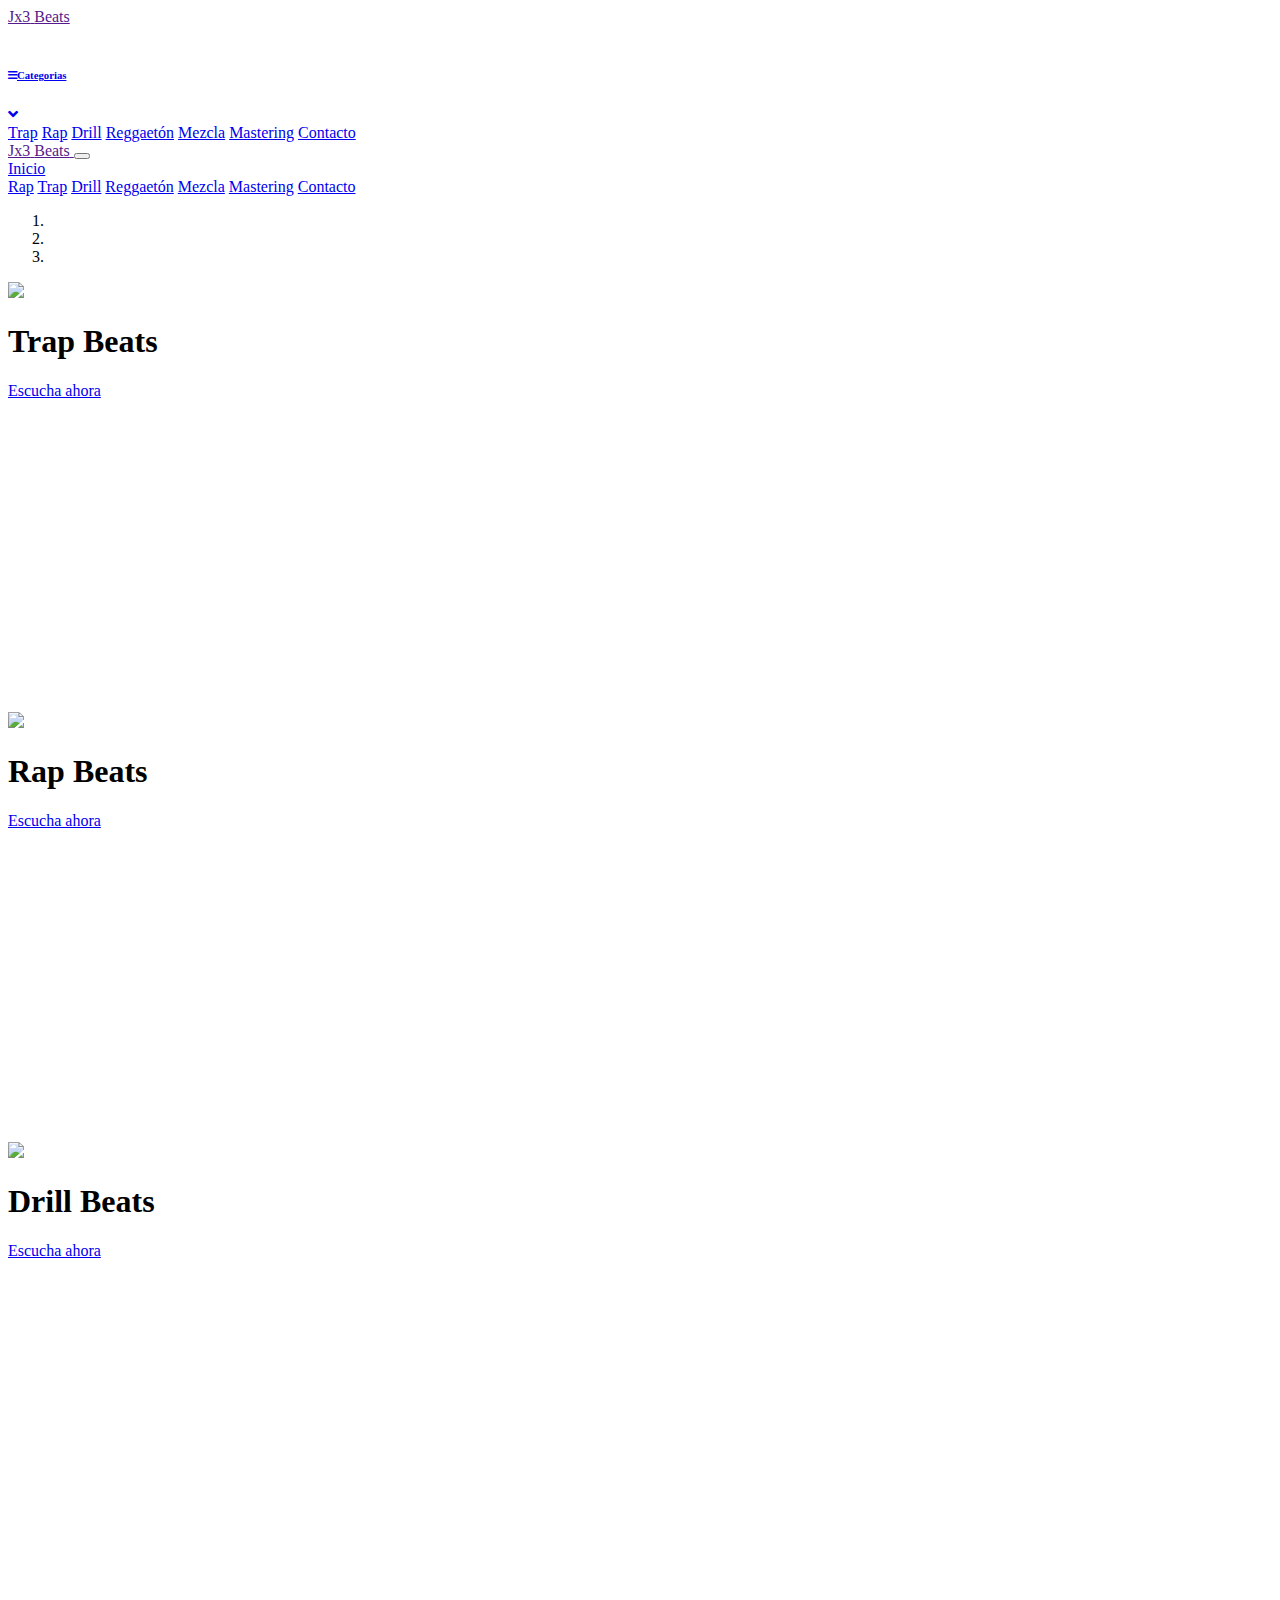
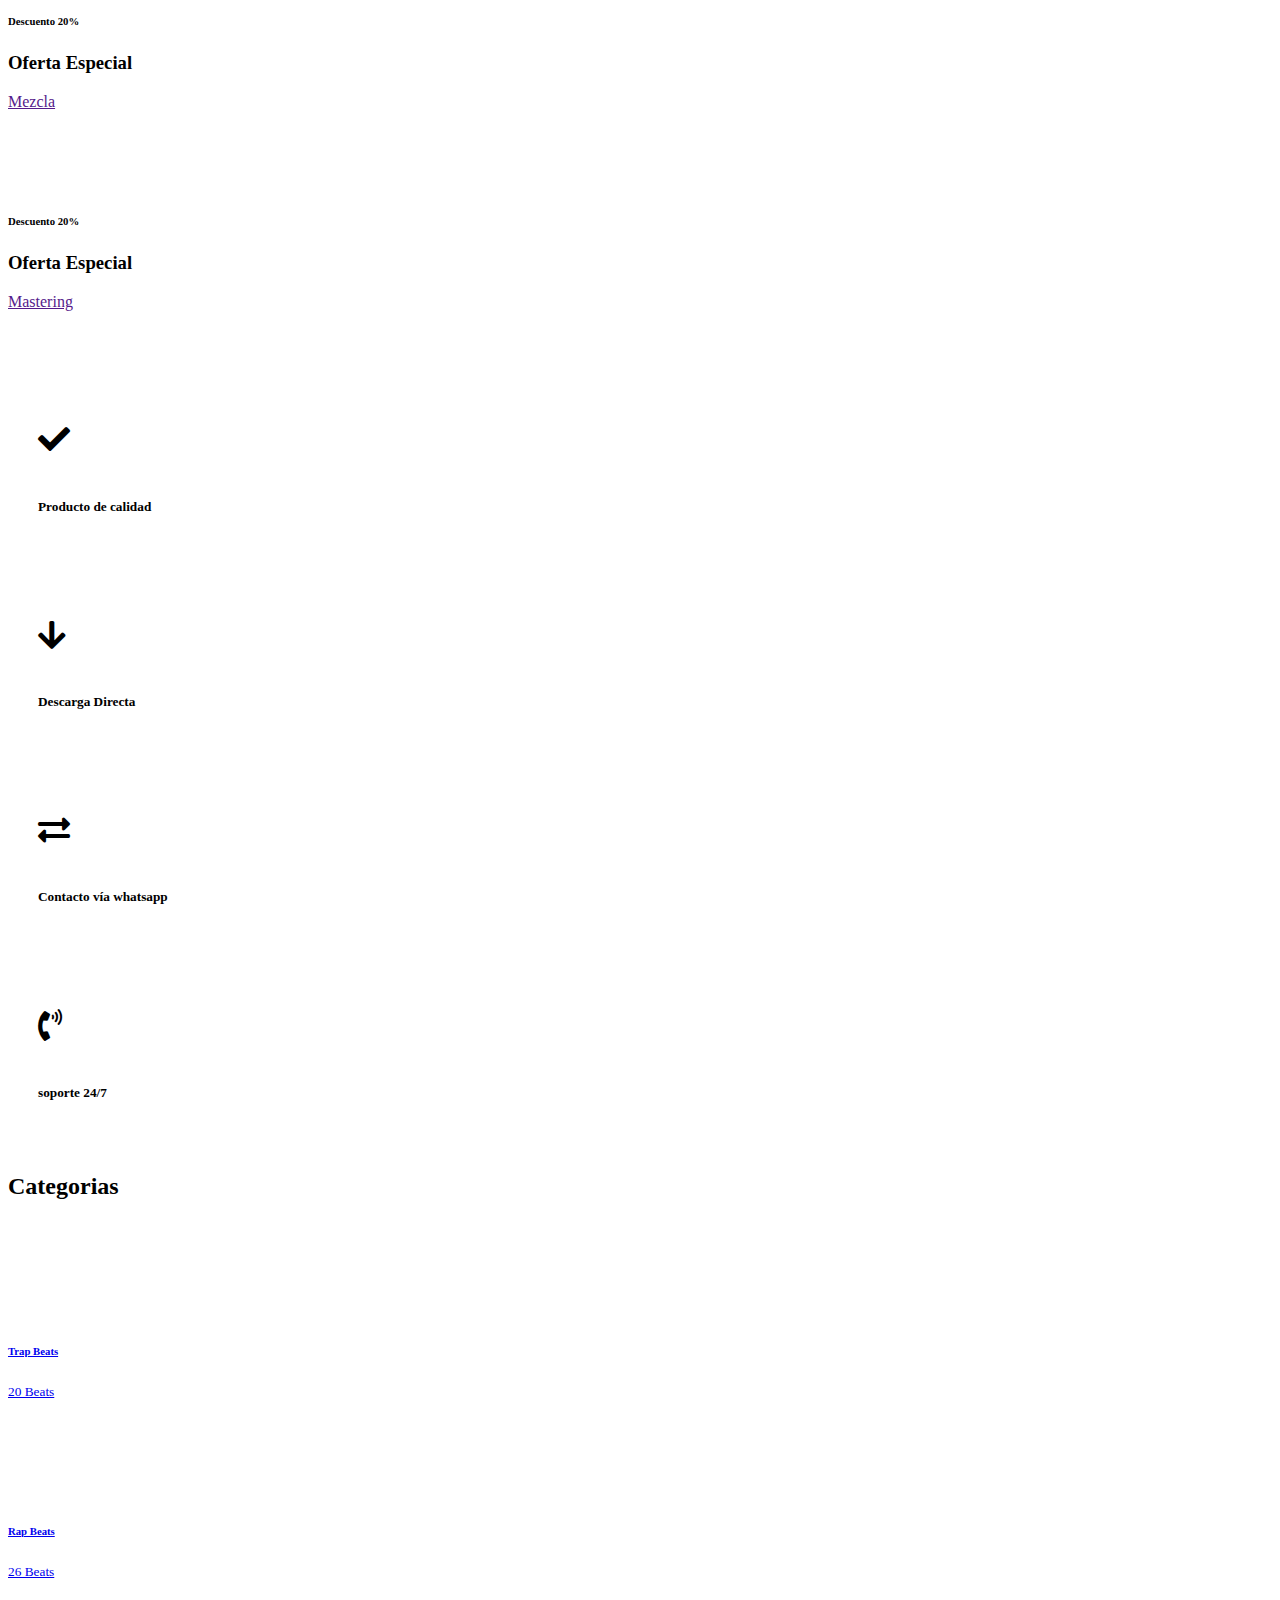
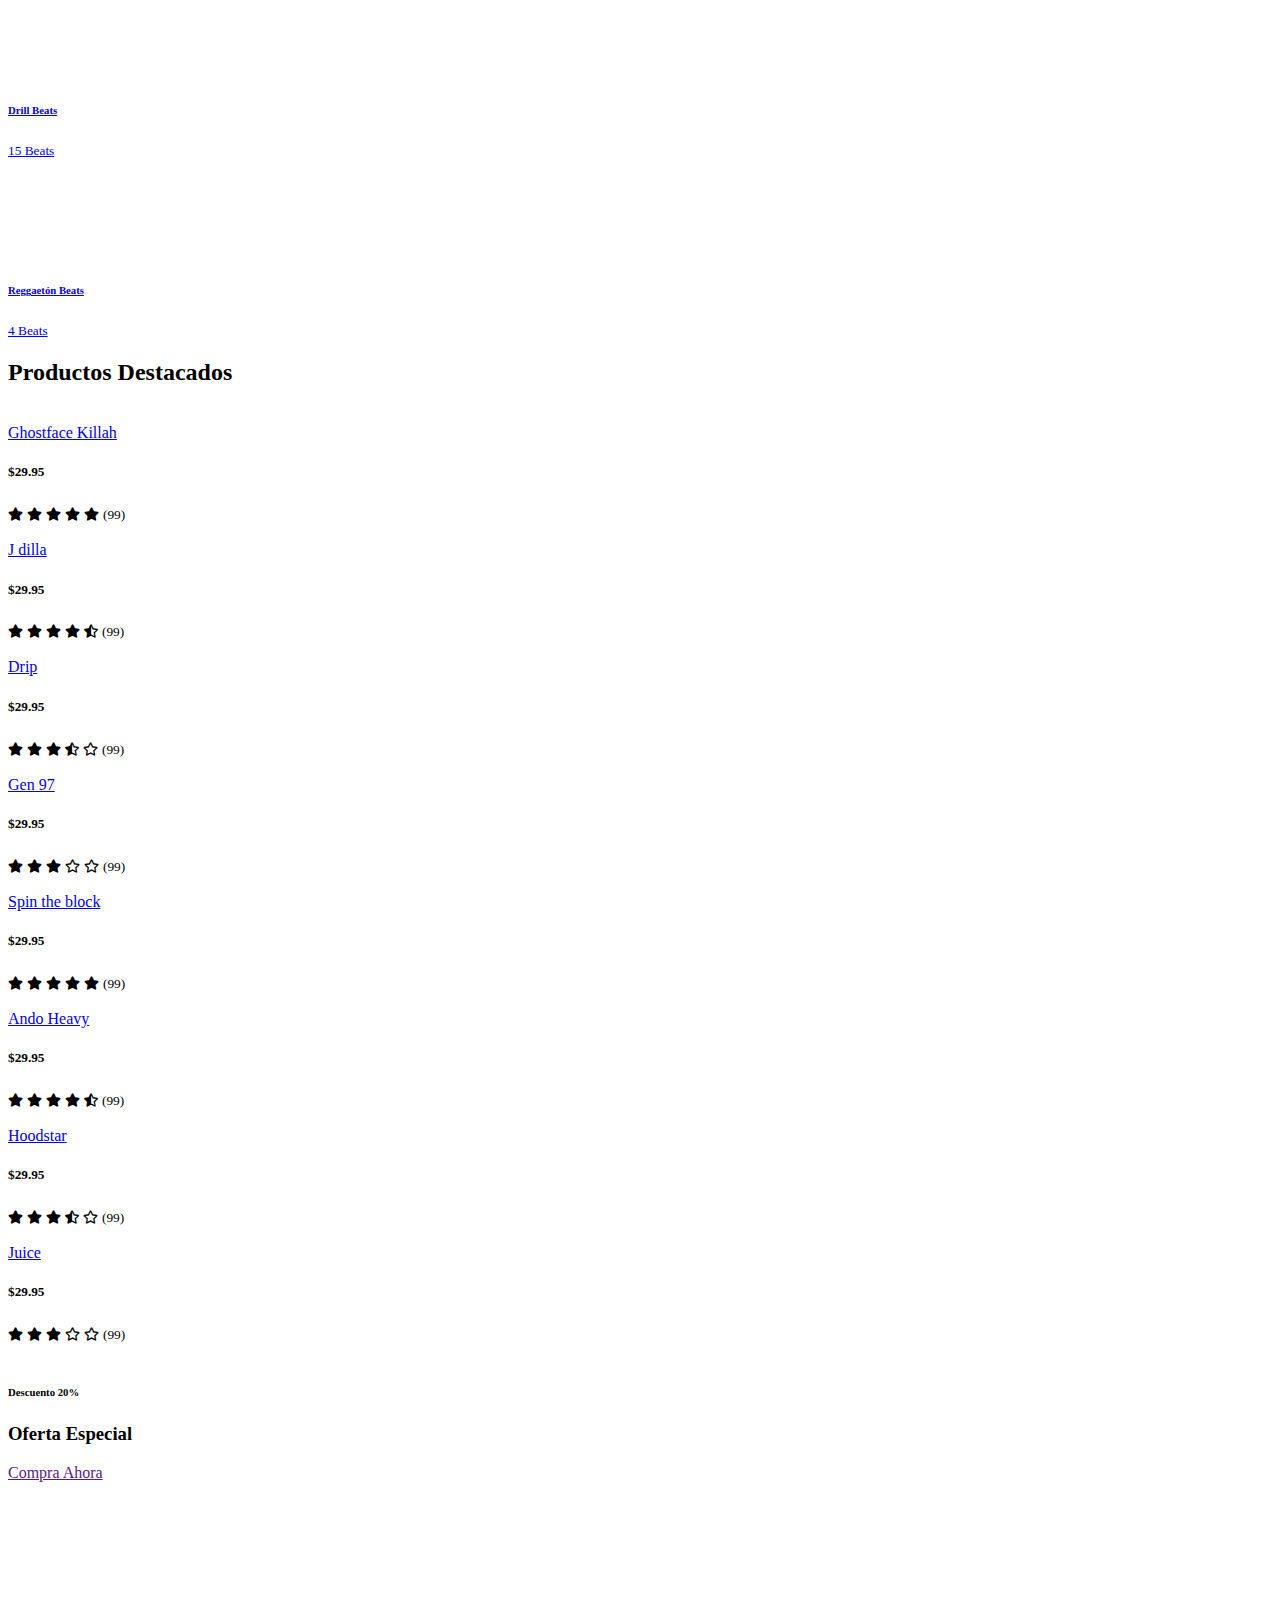
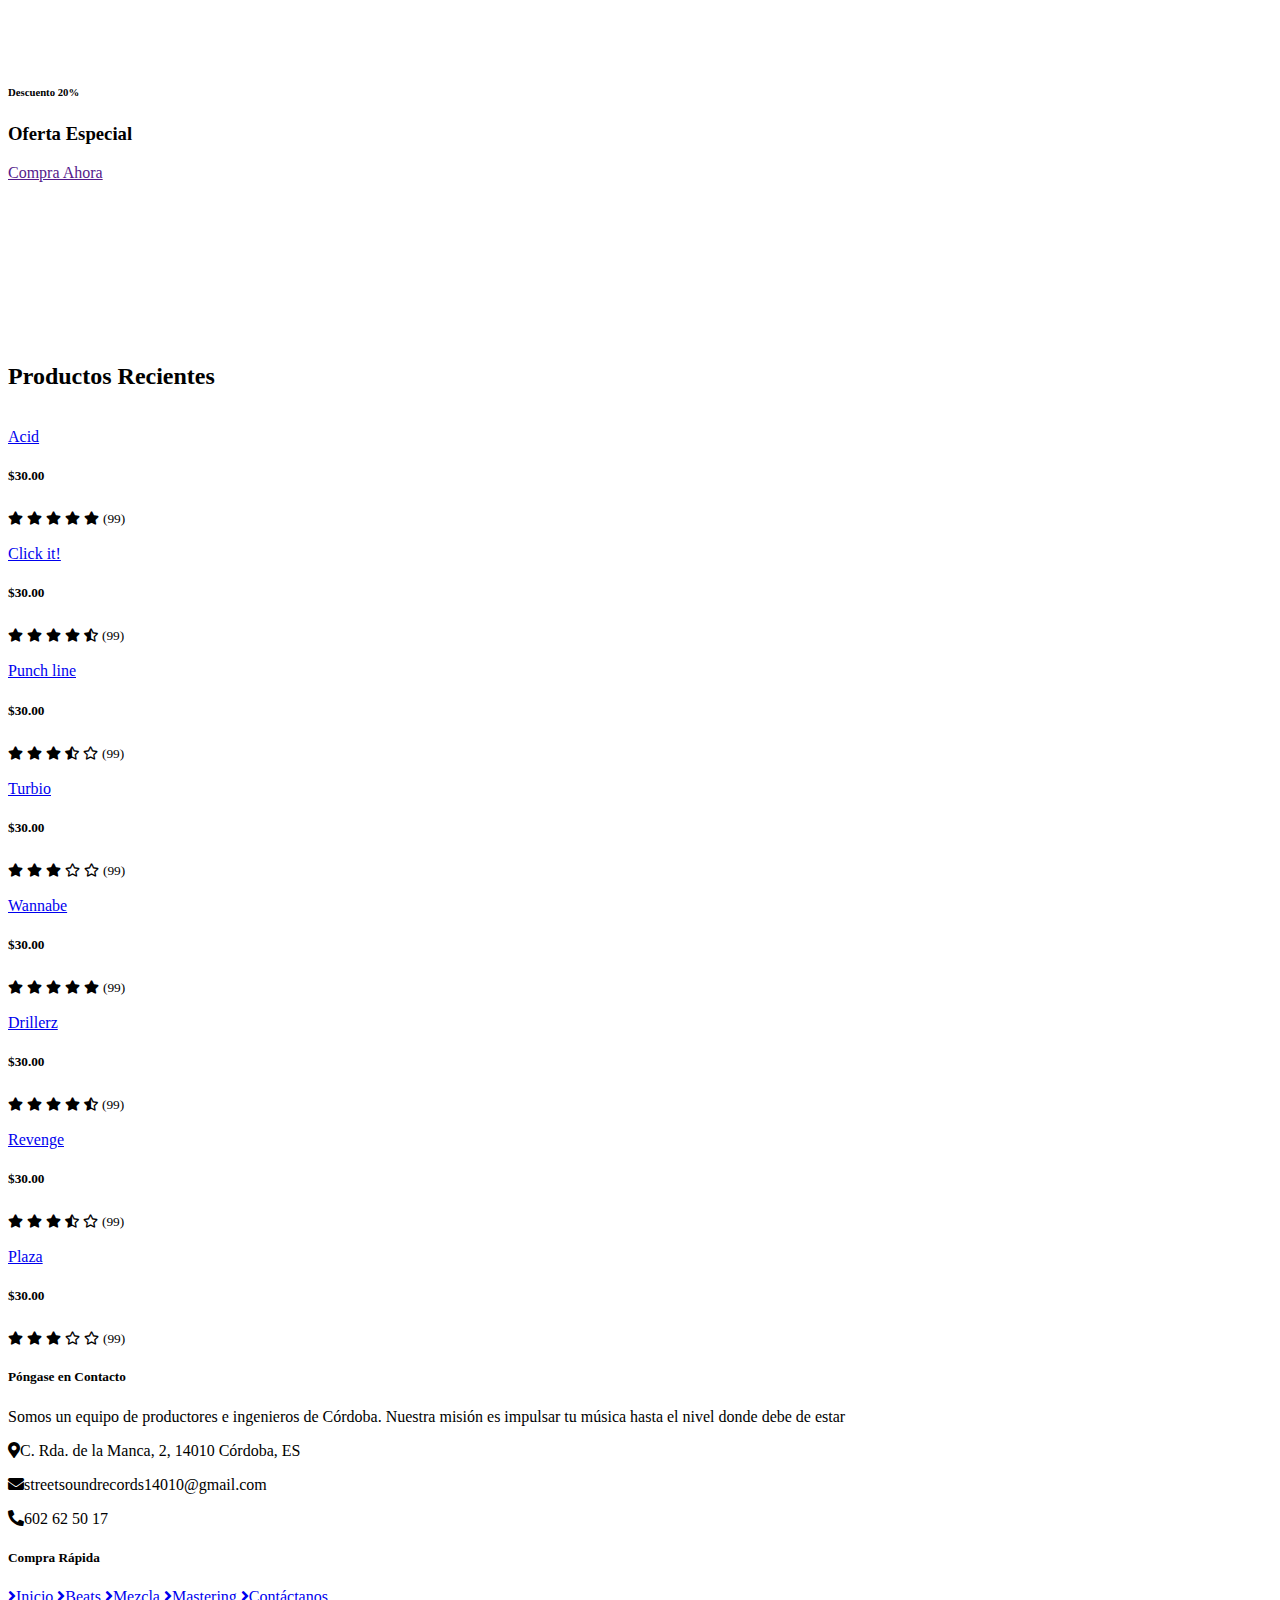
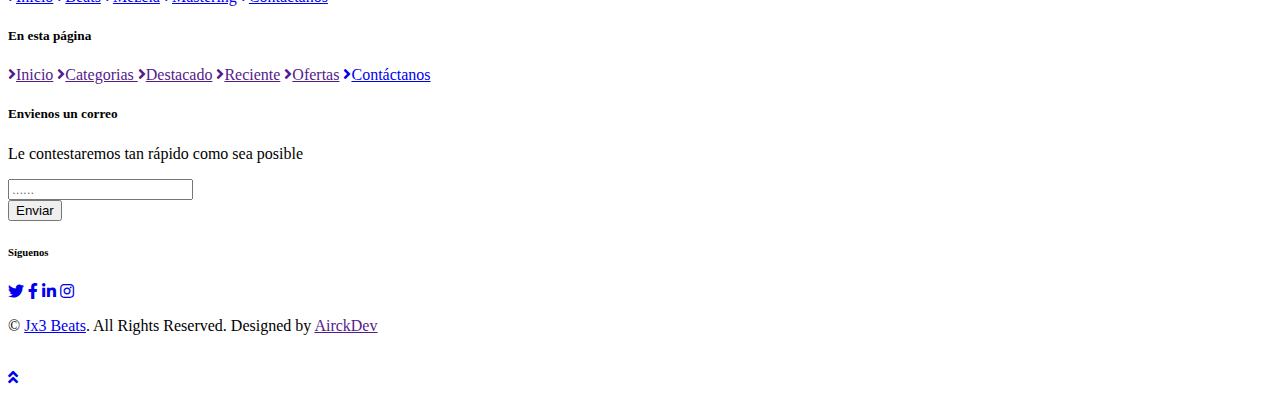
==== commit 7d7b7077: "01042022 2" ====
--- a/index.html
+++ b/index.html
@@ -58,13 +58,13 @@
                 <nav class="collapse position-absolute navbar navbar-vertical navbar-light align-items-start p-0 bg-light" id="navbar-vertical" style="width: calc(100% - 30px); z-index: 999;">
                     <div class="navbar-nav w-100">
                         
-                        <a href="" class="nav-item nav-link">Trap</a>
-                        <a href="" class="nav-item nav-link">Rap</a>
-                        <a href="" class="nav-item nav-link">Drill</a>
-                        <a href="" class="nav-item nav-link">Reggaetón</a>
-                        <a href="" class="nav-item nav-link">Mezcla</a>
-                        <a href="" class="nav-item nav-link">Mastering</a>
-                        <a href="" class="nav-item nav-link">Contacto</a>
+                        <a href="trap.html" class="nav-item nav-link">Trap</a>
+                        <a href="rap.html" class="nav-item nav-link">Rap</a>
+                        <a href="drill.html" class="nav-item nav-link">Drill</a>
+                        <a href="reggaeton.html" class="nav-item nav-link">Reggaetón</a>
+                        <a href="mezcla.html" class="nav-item nav-link">Mezcla</a>
+                        <a href="mastering.html" class="nav-item nav-link">Mastering</a>
+                        <a href="contact.html" class="nav-item nav-link">Contacto</a>
                         
                         
                     </div>
@@ -85,12 +85,12 @@
                             <div class="nav-item dropdown">
                                 
                             </div>
-                            <a href="" class="nav-item nav-link">Rap</a>
-                            <a href="" class="nav-item nav-link">Trap</a>
-                            <a href="" class="nav-item nav-link">Drill</a>
-                            <a href="" class="nav-item nav-link">Reggaetón</a>
-                            <a href="" class="nav-item nav-link">Mezcla</a>
-                            <a href="" class="nav-item nav-link">Mastering</a>
+                            <a href="rap-html" class="nav-item nav-link">Rap</a>
+                            <a href="trap.html" class="nav-item nav-link">Trap</a>
+                            <a href="drill.html" class="nav-item nav-link">Drill</a>
+                            <a href="reggaeton.html" class="nav-item nav-link">Reggaetón</a>
+                            <a href="mezcla.html" class="nav-item nav-link">Mezcla</a>
+                            <a href="mastering.html" class="nav-item nav-link">Mastering</a>
                             <a href="contact.html" class="nav-item nav-link">Contacto</a>
                         </div>
                         
@@ -206,7 +206,7 @@
         <h2 class="section-title position-relative text-uppercase mx-xl-5 mb-4"><span class="bg-secondary pr-3">Categorias</span></h2>
         <div class="row px-xl-5 pb-3">
             <div class="col-lg-3 col-md-4 col-sm-6 pb-1">
-                <a class="text-decoration-none" href="">
+                <a class="text-decoration-none" href="trap.html">
                     <div class="cat-item d-flex align-items-center mb-4">
                         <div class="overflow-hidden" style="width: 100px; height: 100px;">
                             <img class="img-fluid" src="img/cat-1.jpg" alt="">
@@ -219,7 +219,7 @@
                 </a>
             </div>
             <div class="col-lg-3 col-md-4 col-sm-6 pb-1">
-                <a class="text-decoration-none" href="">
+                <a class="text-decoration-none" href="rap.html">
                     <div class="cat-item img-zoom d-flex align-items-center mb-4">
                         <div class="overflow-hidden" style="width: 100px; height: 100px;">
                             <img class="img-fluid" src="img/cat-2.jpg" alt="">
@@ -232,7 +232,7 @@
                 </a>
             </div>
             <div class="col-lg-3 col-md-4 col-sm-6 pb-1">
-                <a class="text-decoration-none" href="">
+                <a class="text-decoration-none" href="drill.html">
                     <div class="cat-item img-zoom d-flex align-items-center mb-4">
                         <div class="overflow-hidden" style="width: 100px; height: 100px;">
                             <img class="img-fluid" src="img/cat-3.jpg" alt="">
@@ -245,7 +245,7 @@
                 </a>
             </div>
             <div class="col-lg-3 col-md-4 col-sm-6 pb-1">
-                <a class="text-decoration-none" href="">
+                <a class="text-decoration-none" href="reggaeton.html">
                     <div class="cat-item img-zoom d-flex align-items-center mb-4">
                         <div class="overflow-hidden" style="width: 100px; height: 100px;">
                             <img class="img-fluid" src="img/cat-4.jpg" alt="">
@@ -268,13 +268,13 @@
         <h2 class="section-title position-relative text-uppercase mx-xl-5 mb-4"><span class="bg-secondary pr-3">Productos Destacados</span></h2>
         <div class="row px-xl-5">
             <div class="col-lg-3 col-md-4 col-sm-6 pb-1">
-                <div class="product-item bg-light mb-4">
+                <div class="product-item bg-light mb-4" >
                     <div class="product-img position-relative overflow-hidden">
                         <img class="img-fluid w-100" src="img/product-1.AVIF" alt="">
                         
                     </div>
                     <div class="text-center py-4">
-                        <a class="h6 text-decoration-none text-truncate" href="">Ghostface Killah</a>
+                        <a class="h6 text-decoration-none text-truncate" href="https://www.youtube.com/watch?v=M-Eoq0MamBQ" >Ghostface Killah</a>
                         <div class="d-flex align-items-center justify-content-center mt-2">
                             <h5>$29.95</h5><h6 class="text-muted ml-2"></h6>
                         </div>
@@ -296,7 +296,7 @@
                         
                     </div>
                     <div class="text-center py-4">
-                        <a class="h6 text-decoration-none text-truncate" href="">J dilla</a>
+                        <a class="h6 text-decoration-none text-truncate" href="https://www.youtube.com/watch?v=__SwLwVt7pQ">J dilla</a>
                         <div class="d-flex align-items-center justify-content-center mt-2">
                             <h5>$29.95</h5><h6 class="text-muted ml-2"></h6>
                         </div>
@@ -318,7 +318,7 @@
                         
                     </div>
                     <div class="text-center py-4">
-                        <a class="h6 text-decoration-none text-truncate" href="">Drip</a>
+                        <a class="h6 text-decoration-none text-truncate" href="https://www.youtube.com/watch?v=wCFu03YFrhg">Drip</a>
                         <div class="d-flex align-items-center justify-content-center mt-2">
                             <h5>$29.95</h5><h6 class="text-muted ml-2"></h6>
                         </div>
@@ -340,7 +340,7 @@
                         
                     </div>
                     <div class="text-center py-4">
-                        <a class="h6 text-decoration-none text-truncate" href="">Gen 97</a>
+                        <a class="h6 text-decoration-none text-truncate" href="https://www.youtube.com/watch?v=K0KW9E21qEM">Gen 97</a>
                         <div class="d-flex align-items-center justify-content-center mt-2">
                             <h5>$29.95</h5><h6 class="text-muted ml-2"></h6>
                         </div>
@@ -362,7 +362,7 @@
                         
                     </div>
                     <div class="text-center py-4">
-                        <a class="h6 text-decoration-none text-truncate" href="">Spin the block</a>
+                        <a class="h6 text-decoration-none text-truncate" href="https://www.youtube.com/watch?v=lyYuZs1cUxQ">Spin the block</a>
                         <div class="d-flex align-items-center justify-content-center mt-2">
                             <h5>$29.95</h5><h6 class="text-muted ml-2"></h6>
                         </div>
@@ -384,7 +384,7 @@
                         
                     </div>
                     <div class="text-center py-4">
-                        <a class="h6 text-decoration-none text-truncate" href="">Ando Heavy</a>
+                        <a class="h6 text-decoration-none text-truncate" href="https://www.youtube.com/watch?v=ZR0PIJBMWI8">Ando Heavy</a>
                         <div class="d-flex align-items-center justify-content-center mt-2">
                             <h5>$29.95</h5><h6 class="text-muted ml-2"></h6>
                         </div>
@@ -406,7 +406,7 @@
                         
                     </div>
                     <div class="text-center py-4">
-                        <a class="h6 text-decoration-none text-truncate" href="">Hoodstar</a>
+                        <a class="h6 text-decoration-none text-truncate" href="https://www.youtube.com/watch?v=ZR0PIJBMWI8">Hoodstar</a>
                         <div class="d-flex align-items-center justify-content-center mt-2">
                             <h5>$29.95</h5><h6 class="text-muted ml-2"></h6>
                         </div>
@@ -428,7 +428,7 @@
                         
                     </div>
                     <div class="text-center py-4">
-                        <a class="h6 text-decoration-none text-truncate" href="">Juice</a>
+                        <a class="h6 text-decoration-none text-truncate" href="https://www.youtube.com/watch?v=oIieHiHXmWY">Juice</a>
                         <div class="d-flex align-items-center justify-content-center mt-2">
                             <h5>$29.95</h5><h6 class="text-muted ml-2"></h6>
                         </div>
@@ -487,7 +487,7 @@
                         
                     </div>
                     <div class="text-center py-4">
-                        <a class="h6 text-decoration-none text-truncate" href="">Acid</a>
+                        <a class="h6 text-decoration-none text-truncate" href="https://www.youtube.com/watch?v=FcfBXNmh_8w&t=40s">Acid</a>
                         <div class="d-flex align-items-center justify-content-center mt-2">
                             <h5>$30.00</h5><h6 class="text-muted ml-2"></h6>
                         </div>
@@ -509,7 +509,7 @@
                         
                     </div>
                     <div class="text-center py-4">
-                        <a class="h6 text-decoration-none text-truncate" href="">Click it!</a>
+                        <a class="h6 text-decoration-none text-truncate" href="https://www.youtube.com/watch?v=_nNPziCSzzY&t=0s">Click it!</a>
                         <div class="d-flex align-items-center justify-content-center mt-2">
                             <h5>$30.00</h5><h6 class="text-muted ml-2"></h6>
                         </div>
@@ -531,7 +531,7 @@
                         
                     </div>
                     <div class="text-center py-4">
-                        <a class="h6 text-decoration-none text-truncate" href="">Punch line</a>
+                        <a class="h6 text-decoration-none text-truncate" href="https://www.youtube.com/watch?v=R6X6iirRBaw">Punch line</a>
                         <div class="d-flex align-items-center justify-content-center mt-2">
                             <h5>$30.00</h5><h6 class="text-muted ml-2"></h6>
                         </div>
@@ -553,7 +553,7 @@
                         
                     </div>
                     <div class="text-center py-4">
-                        <a class="h6 text-decoration-none text-truncate" href="">Turbio</a>
+                        <a class="h6 text-decoration-none text-truncate" href="https://www.youtube.com/watch?v=M9GcYADAvJE">Turbio</a>
                         <div class="d-flex align-items-center justify-content-center mt-2">
                             <h5>$30.00</h5><h6 class="text-muted ml-2"></h6>
                         </div>
@@ -575,7 +575,7 @@
                         
                     </div>
                     <div class="text-center py-4">
-                        <a class="h6 text-decoration-none text-truncate" href="">Wannabe</a>
+                        <a class="h6 text-decoration-none text-truncate" href="https://www.youtube.com/watch?v=Bv2QRZYDv00">Wannabe</a>
                         <div class="d-flex align-items-center justify-content-center mt-2">
                             <h5>$30.00</h5><h6 class="text-muted ml-2"></h6>
                         </div>
@@ -597,7 +597,7 @@
                         
                     </div>
                     <div class="text-center py-4">
-                        <a class="h6 text-decoration-none text-truncate" href="">Drillerz</a>
+                        <a class="h6 text-decoration-none text-truncate" href="https://www.youtube.com/watch?v=wK23gWcmJpE">Drillerz</a>
                         <div class="d-flex align-items-center justify-content-center mt-2">
                             <h5>$30.00</h5><h6 class="text-muted ml-2"></h6>
                         </div>
@@ -619,7 +619,7 @@
                         
                     </div>
                     <div class="text-center py-4">
-                        <a class="h6 text-decoration-none text-truncate" href="">Revenge</a>
+                        <a class="h6 text-decoration-none text-truncate" href="https://www.youtube.com/watch?v=nGr9pMDt0PY">Revenge</a>
                         <div class="d-flex align-items-center justify-content-center mt-2">
                             <h5>$30.00</h5><h6 class="text-muted ml-2"></h6>
                         </div>
@@ -641,7 +641,7 @@
                         
                     </div>
                     <div class="text-center py-4">
-                        <a class="h6 text-decoration-none text-truncate" href="">Plaza</a>
+                        <a class="h6 text-decoration-none text-truncate" href="https://www.youtube.com/watch?v=QvxCymehR-0">Plaza</a>
                         <div class="d-flex align-items-center justify-content-center mt-2">
                             <h5>$30.00</h5><h6 class="text-muted ml-2"></h6>
                         </div>
@@ -679,22 +679,22 @@
                     <div class="col-md-4 mb-5">
                         <h5 class="text-secondary text-uppercase mb-4">Compra Rápida</h5>
                         <div class="d-flex flex-column justify-content-start">
-                            <a class="text-secondary mb-2" href="#"><i class="fa fa-angle-right mr-2"></i>Inicio</a>
-                            <a class="text-secondary mb-2" href="#"><i class="fa fa-angle-right mr-2"></i>Beats</a>
-                            <a class="text-secondary mb-2" href="#"><i class="fa fa-angle-right mr-2"></i>Mezcla</a>
-                            <a class="text-secondary mb-2" href="#"><i class="fa fa-angle-right mr-2"></i>Mastering</a>
-                            <a class="text-secondary" href="#"><i class="fa fa-angle-right mr-2"></i>Contáctanos</a>
+                            <a class="text-secondary mb-2" href="index.html"><i class="fa fa-angle-right mr-2"></i>Inicio</a>
+                            <a class="text-secondary mb-2" href="beats.html"><i class="fa fa-angle-right mr-2"></i>Beats</a>
+                            <a class="text-secondary mb-2" href="mezcla.html"><i class="fa fa-angle-right mr-2"></i>Mezcla</a>
+                            <a class="text-secondary mb-2" href="mastering.html"><i class="fa fa-angle-right mr-2"></i>Mastering</a>
+                            <a class="text-secondary" href="contact.html"><i class="fa fa-angle-right mr-2"></i>Contáctanos</a>
                         </div>
                     </div>
                     <div class="col-md-4 mb-5">
                         <h5 class="text-secondary text-uppercase mb-4">En esta página</h5>
                         <div class="d-flex flex-column justify-content-start">
-                            <a class="text-secondary mb-2" href="#"><i class="fa fa-angle-right mr-2"></i>Inicio</a>
-                            <a class="text-secondary mb-2" href="#"><i class="fa fa-angle-right mr-2"></i>Categorias </a>
-                            <a class="text-secondary mb-2" href="#"><i class="fa fa-angle-right mr-2"></i>Destacado</a>
-                            <a class="text-secondary mb-2" href="#"><i class="fa fa-angle-right mr-2"></i>Reciente</a>
-                            <a class="text-secondary mb-2" href="#"><i class="fa fa-angle-right mr-2"></i>Ofertas</a>
-                            <a class="text-secondary" href="#"><i class="fa fa-angle-right mr-2"></i>Contáctanos</a>
+                            <a class="text-secondary mb-2" href=""><i class="fa fa-angle-right mr-2"></i>Inicio</a>
+                            <a class="text-secondary mb-2" href=""><i class="fa fa-angle-right mr-2"></i>Categorias </a>
+                            <a class="text-secondary mb-2" href=""><i class="fa fa-angle-right mr-2"></i>Destacado</a>
+                            <a class="text-secondary mb-2" href=""><i class="fa fa-angle-right mr-2"></i>Reciente</a>
+                            <a class="text-secondary mb-2" href=""><i class="fa fa-angle-right mr-2"></i>Ofertas</a>
+                            <a class="text-secondary" href="contact.html"><i class="fa fa-angle-right mr-2"></i>Contáctanos</a>
                         </div>
                     </div>
                     <div class="col-md-4 mb-5">
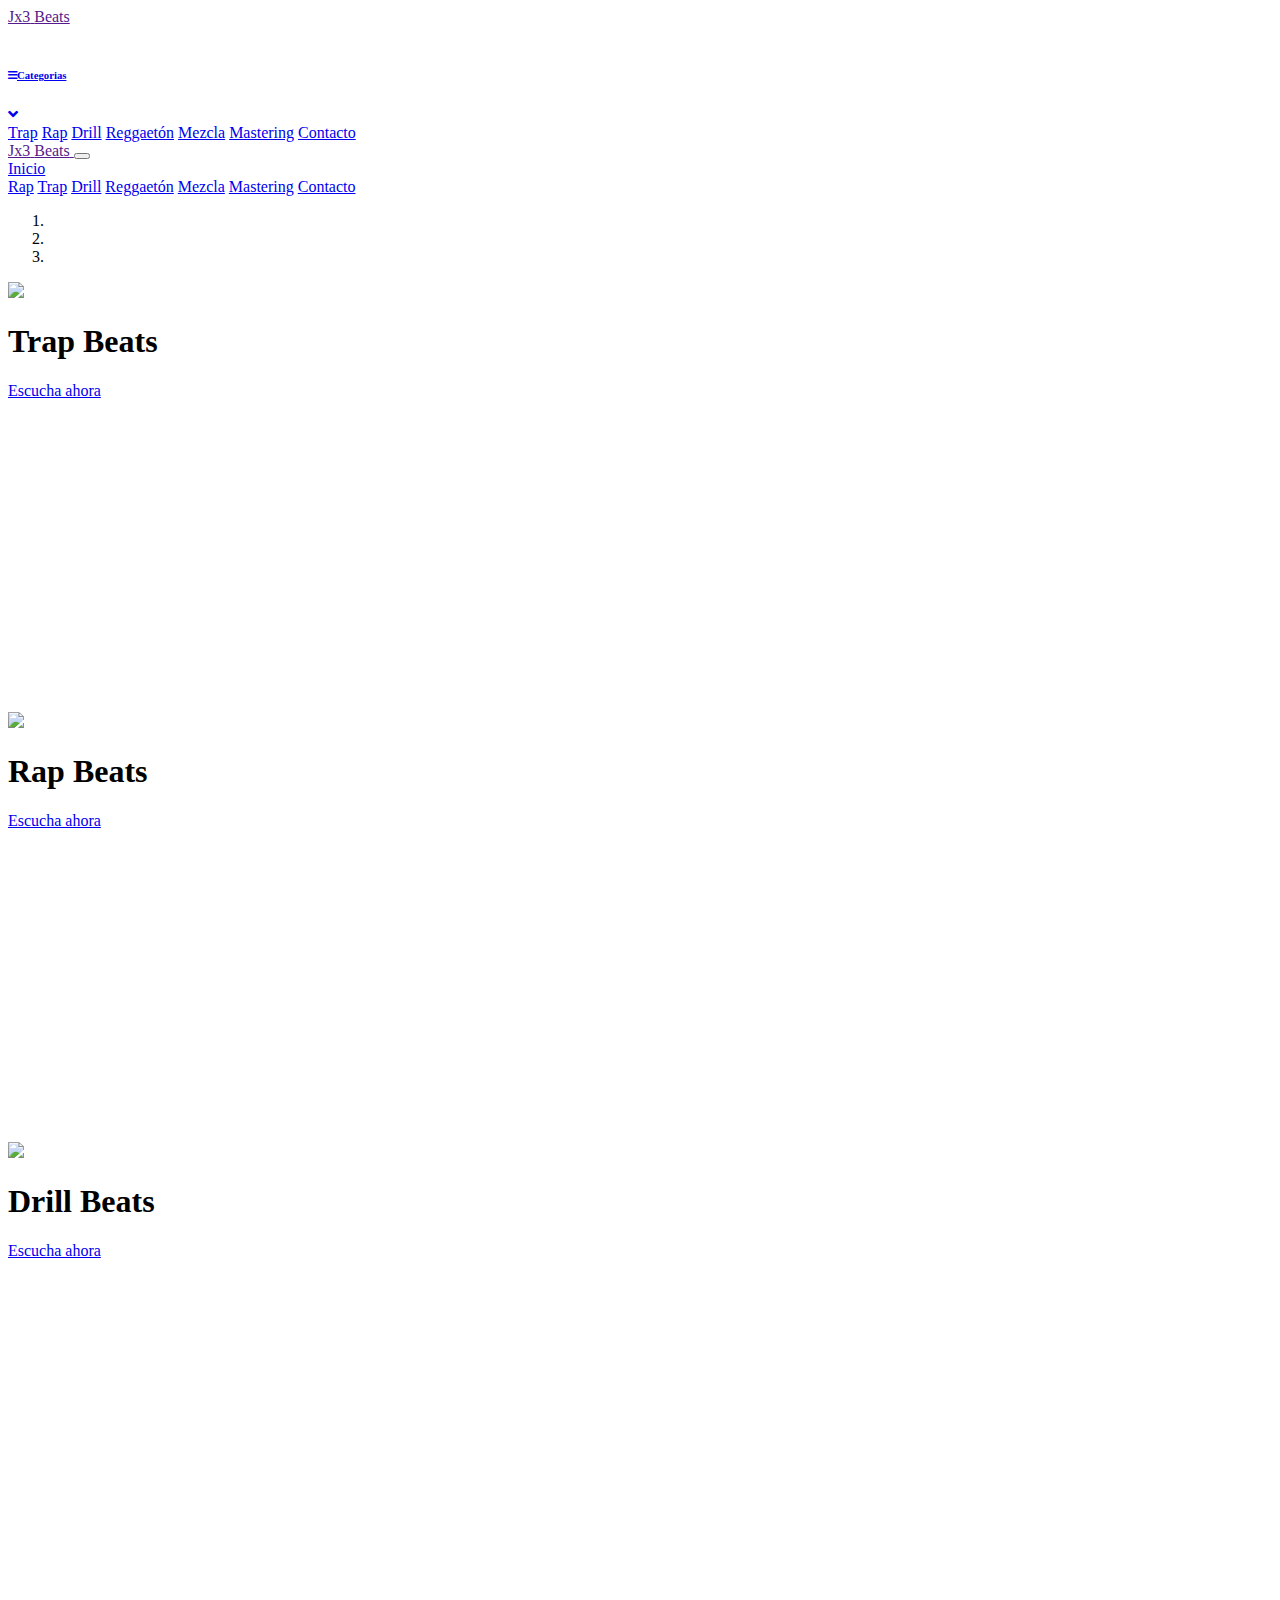
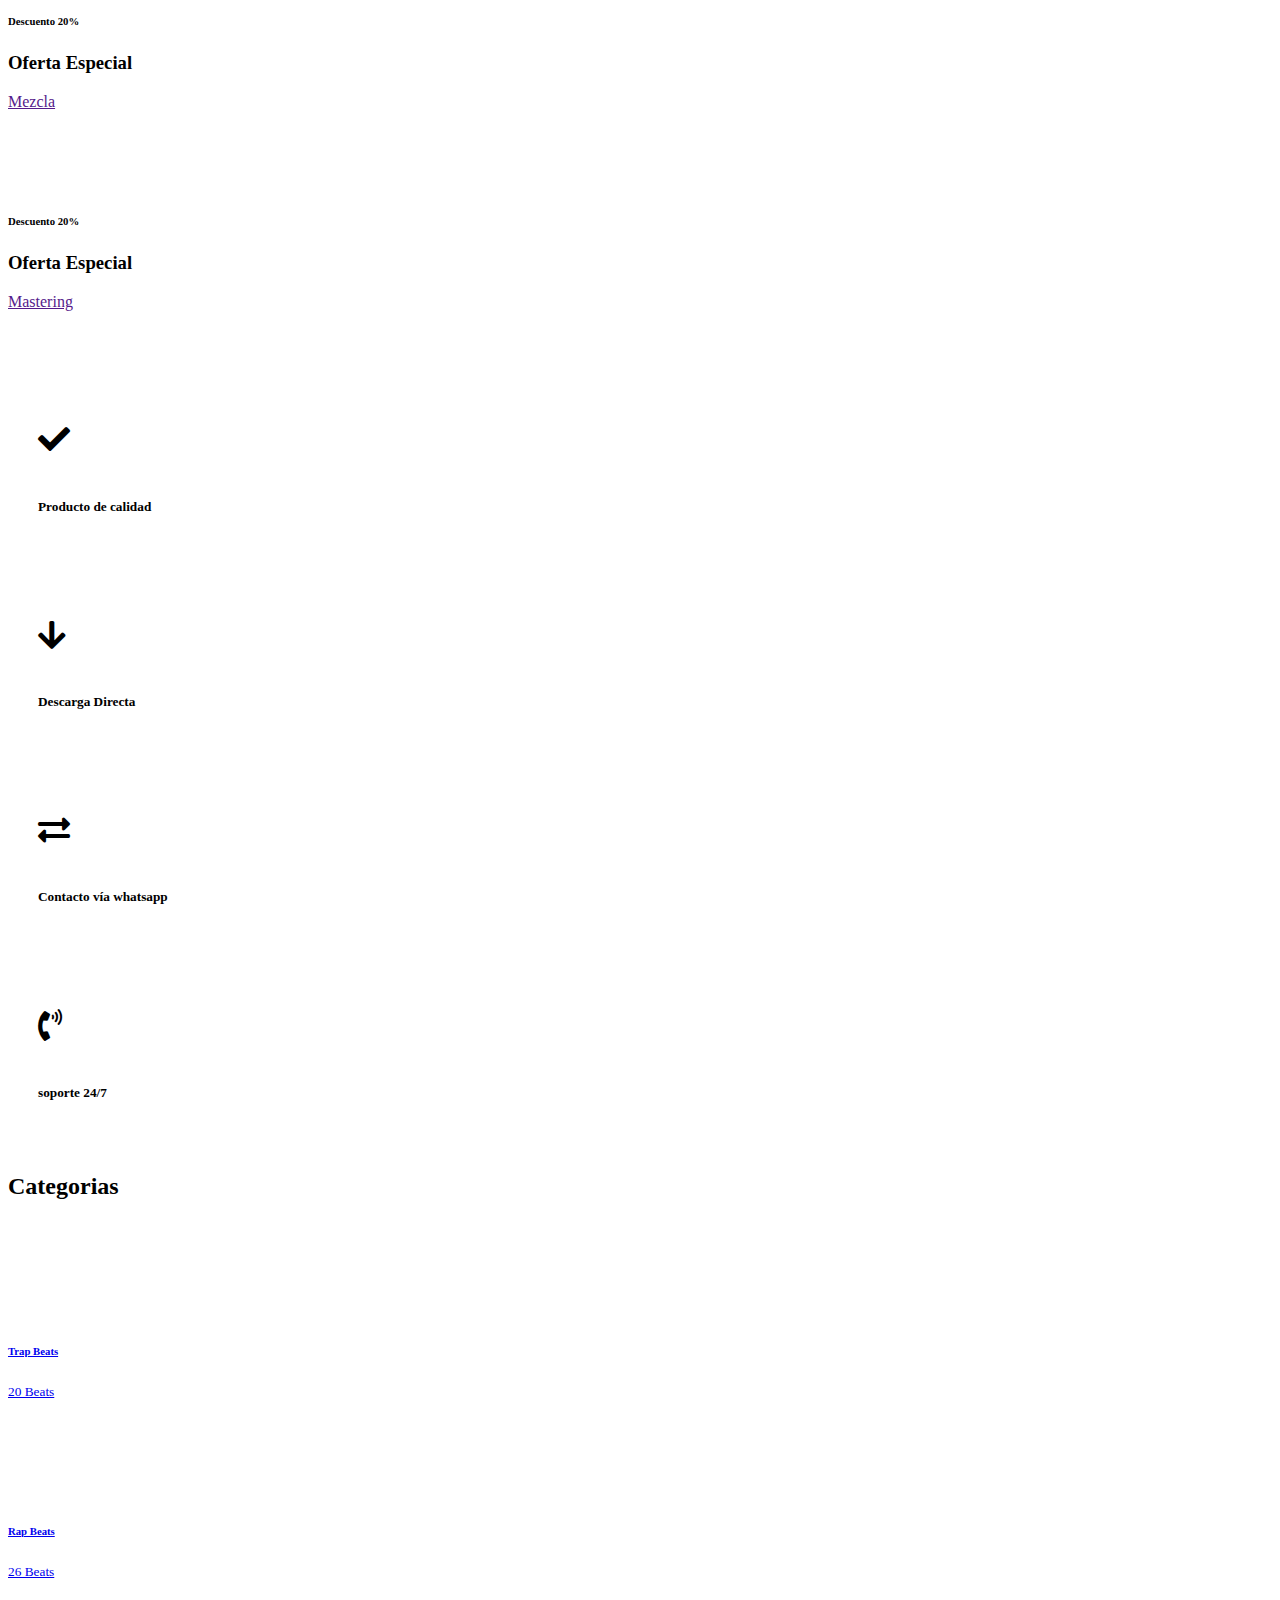
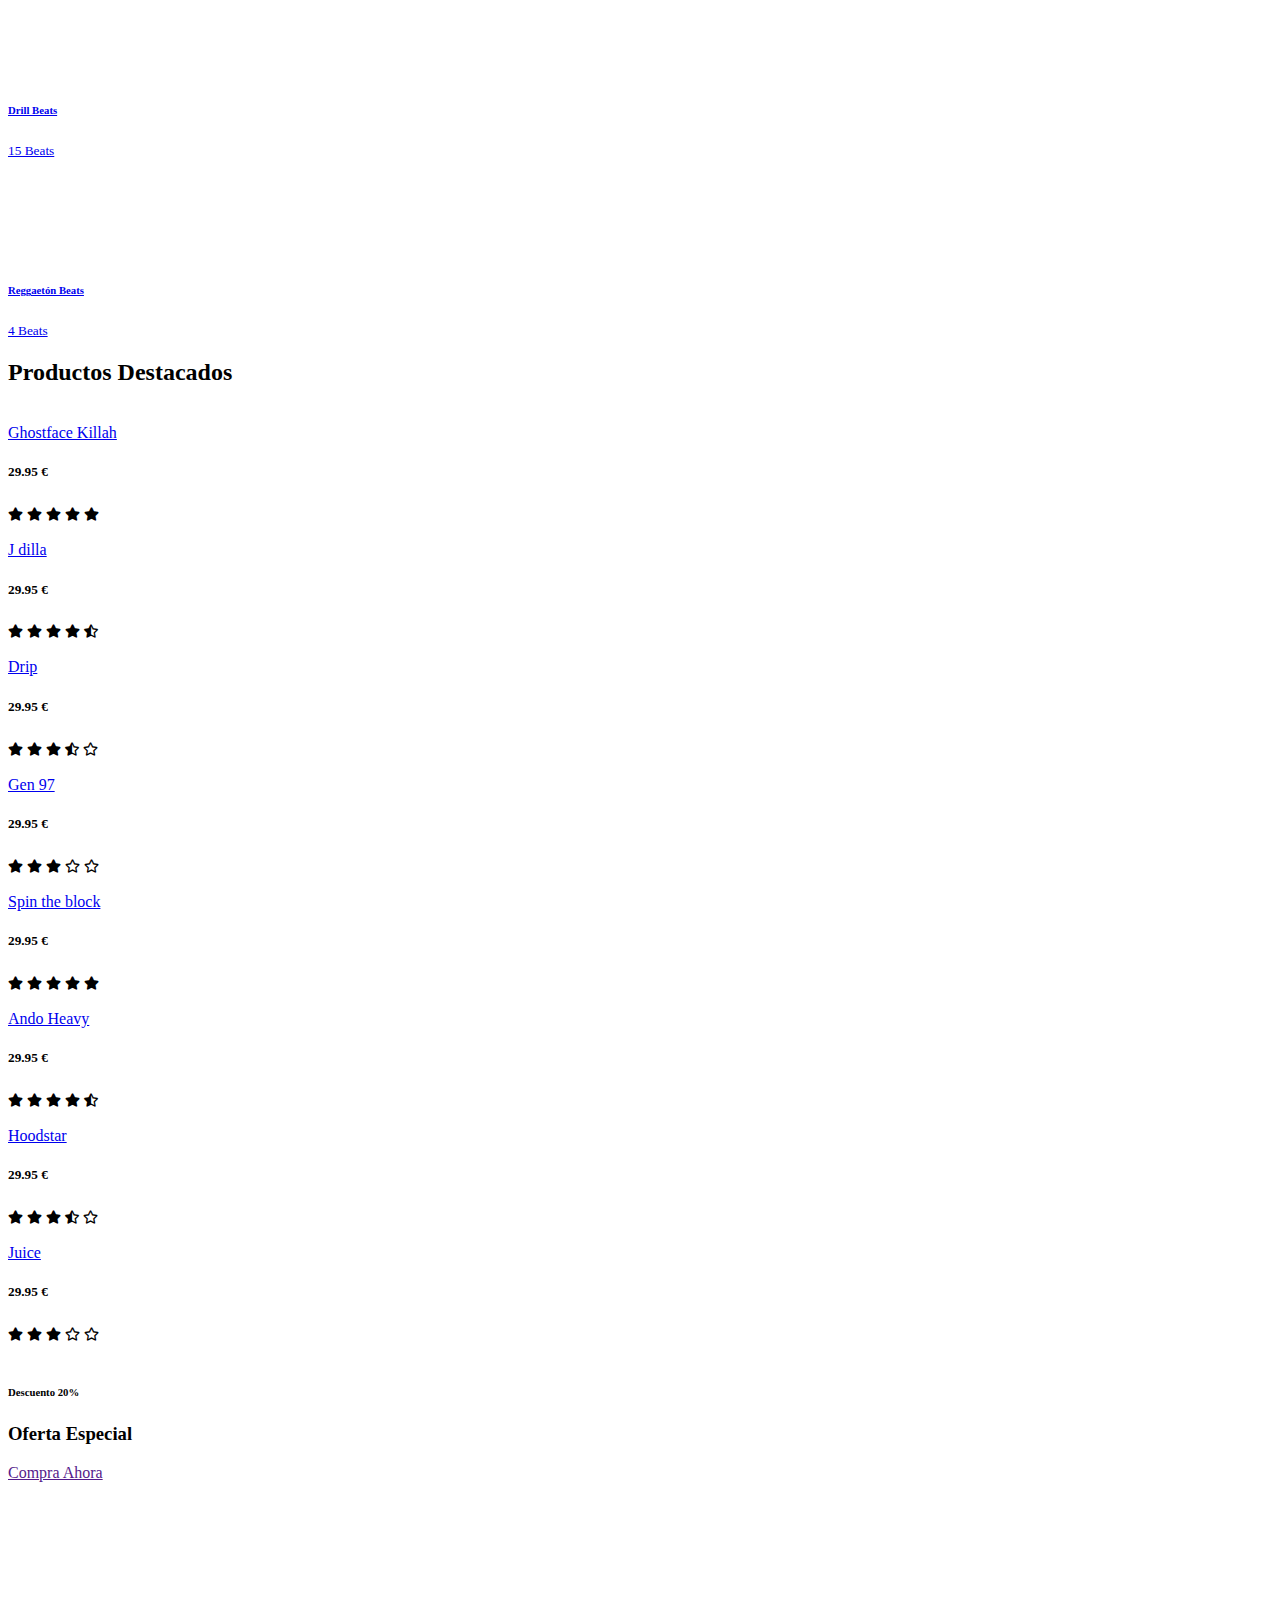
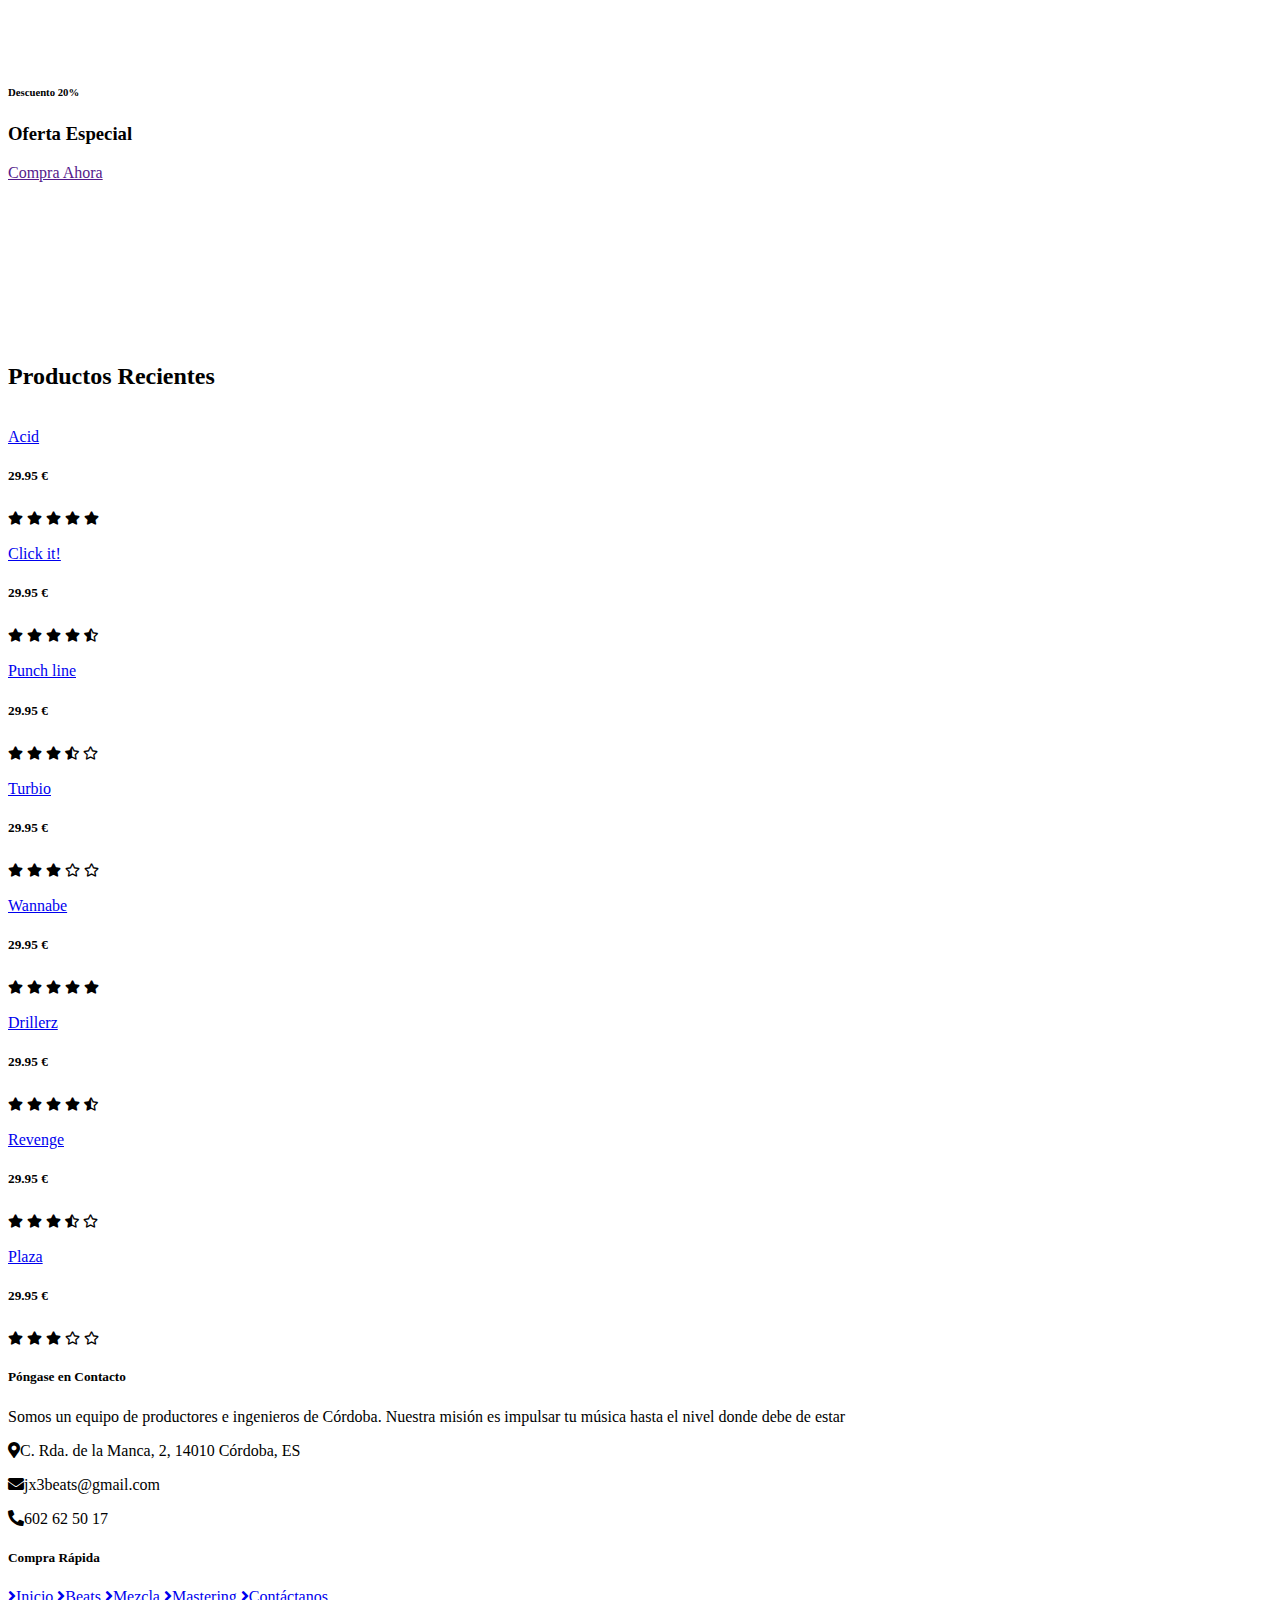
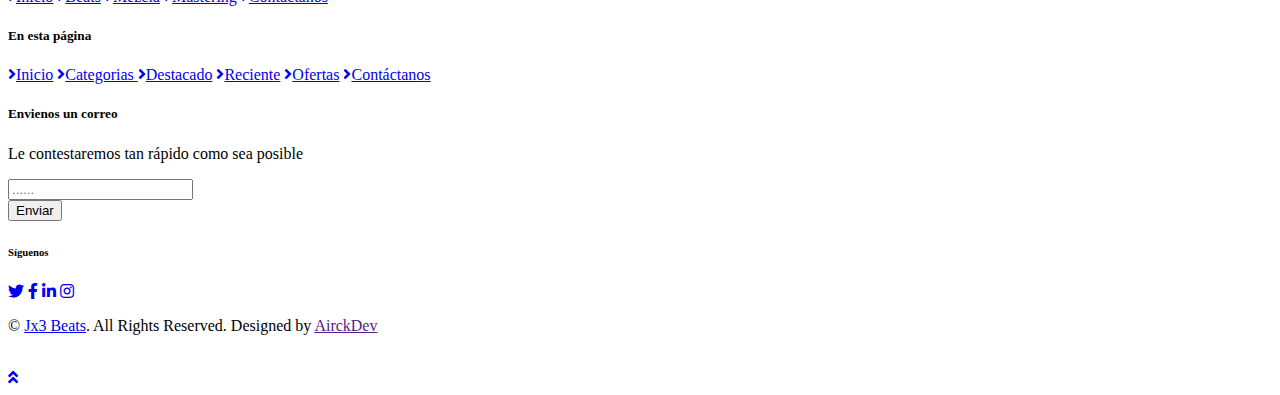
==== commit 19ef8f72: "03 04 2022" ====
--- a/index.html
+++ b/index.html
@@ -6,17 +6,17 @@
     <title>Jx3 Beats | Beat Store | Descarga Beats de Trap , Rap y Drill</title>
     <meta content="width=device-width, initial-scale=1.0" name="viewport">
     <meta content="Beats, Rap, Trap, Drill, Typebeat" name="keywords">
-    <meta content="JP Beats | Beat Store Oficial | Descarga Beats de Trap , Rap y Drill | Descargas gratuitas | Licencias Negociables | Servicios de Grabación , Mezcla y Mastering" name="description">
-    
+    <meta content="Jx3 Beats | Beat Store Oficial | Descarga Beats de Trap , Rap y Drill | Descargas gratuitas | Servicios de Grabación , Mezcla y Mastering | Licencias Negociables " name="description">
+
 
     <!-- Favicon -->
     <link href="img/favicon.ico" rel="icon">
 
-    <link rel = "canonical" href = "https://jx3beats.es/">
+    <link rel="canonical" href="https://jx3beats.es/">
 
     <!-- Google Web Fonts -->
     <link rel="preconnect" href="https://fonts.gstatic.com">
-    <link href="https://fonts.googleapis.com/css2?family=Roboto:wght@400;500;700&display=swap" rel="stylesheet">  
+    <link href="https://fonts.googleapis.com/css2?family=Roboto:wght@400;500;700&display=swap" rel="stylesheet">
 
     <!-- Font Awesome -->
     <link href="https://cdnjs.cloudflare.com/ajax/libs/font-awesome/5.10.0/css/all.min.css" rel="stylesheet">
@@ -35,7 +35,7 @@
         
         <div class="row align-items-center bg-light py-3 px-xl-5 d-none d-lg-flex">
             <div class="col-lg-4">
-                <a href="" class="text-decoration-none">
+                <a href="" class="text-decoration-none" ">
                     <span class="h1 text-uppercase text-primary bg-dark px-2">Jx3</span>
                     <span class="h1 text-uppercase text-dark bg-primary px-2 ml-n1">Beats</span>
                 </a>
@@ -206,7 +206,7 @@
         <h2 class="section-title position-relative text-uppercase mx-xl-5 mb-4"><span class="bg-secondary pr-3">Categorias</span></h2>
         <div class="row px-xl-5 pb-3">
             <div class="col-lg-3 col-md-4 col-sm-6 pb-1">
-                <a class="text-decoration-none" href="trap.html">
+                <a class="text-decoration-none" href="trap.html" name="categorias">
                     <div class="cat-item d-flex align-items-center mb-4">
                         <div class="overflow-hidden" style="width: 100px; height: 100px;">
                             <img class="img-fluid" src="img/cat-1.jpg" alt="">
@@ -274,17 +274,16 @@
                         
                     </div>
                     <div class="text-center py-4">
-                        <a class="h6 text-decoration-none text-truncate" href="https://www.youtube.com/watch?v=M-Eoq0MamBQ" >Ghostface Killah</a>
-                        <div class="d-flex align-items-center justify-content-center mt-2">
-                            <h5>$29.95</h5><h6 class="text-muted ml-2"></h6>
-                        </div>
-                        <div class="d-flex align-items-center justify-content-center mb-1">
-                            <small class="fa fa-star text-primary mr-1"></small>
-                            <small class="fa fa-star text-primary mr-1"></small>
-                            <small class="fa fa-star text-primary mr-1"></small>
-                            <small class="fa fa-star text-primary mr-1"></small>
-                            <small class="fa fa-star text-primary mr-1"></small>
-                            <small>(99)</small>
+                        <a class="h6 text-decoration-none text-truncate" href="https://www.youtube.com/watch?v=M-Eoq0MamBQ" name="destacado" >Ghostface Killah</a>
+                        <div class="d-flex align-items-center justify-content-center mt-2">
+                            <h5>29.95 €</h5><h6 class="text-muted ml-2"></h6>
+                        </div>
+                        <div class="d-flex align-items-center justify-content-center mb-1">
+                            <small class="fa fa-star text-primary mr-1"></small>
+                            <small class="fa fa-star text-primary mr-1"></small>
+                            <small class="fa fa-star text-primary mr-1"></small>
+                            <small class="fa fa-star text-primary mr-1"></small>
+                            <small class="fa fa-star text-primary mr-1"></small>
                         </div>
                     </div>
                 </div>
@@ -298,7 +297,7 @@
                     <div class="text-center py-4">
                         <a class="h6 text-decoration-none text-truncate" href="https://www.youtube.com/watch?v=__SwLwVt7pQ">J dilla</a>
                         <div class="d-flex align-items-center justify-content-center mt-2">
-                            <h5>$29.95</h5><h6 class="text-muted ml-2"></h6>
+                            <h5>29.95 €</h5><h6 class="text-muted ml-2"></h6>
                         </div>
                         <div class="d-flex align-items-center justify-content-center mb-1">
                             <small class="fa fa-star text-primary mr-1"></small>
@@ -306,7 +305,6 @@
                             <small class="fa fa-star text-primary mr-1"></small>
                             <small class="fa fa-star text-primary mr-1"></small>
                             <small class="fa fa-star-half-alt text-primary mr-1"></small>
-                            <small>(99)</small>
                         </div>
                     </div>
                 </div>
@@ -320,7 +318,7 @@
                     <div class="text-center py-4">
                         <a class="h6 text-decoration-none text-truncate" href="https://www.youtube.com/watch?v=wCFu03YFrhg">Drip</a>
                         <div class="d-flex align-items-center justify-content-center mt-2">
-                            <h5>$29.95</h5><h6 class="text-muted ml-2"></h6>
+                            <h5>29.95 €</h5><h6 class="text-muted ml-2"></h6>
                         </div>
                         <div class="d-flex align-items-center justify-content-center mb-1">
                             <small class="fa fa-star text-primary mr-1"></small>
@@ -328,7 +326,6 @@
                             <small class="fa fa-star text-primary mr-1"></small>
                             <small class="fa fa-star-half-alt text-primary mr-1"></small>
                             <small class="far fa-star text-primary mr-1"></small>
-                            <small>(99)</small>
                         </div>
                     </div>
                 </div>
@@ -342,15 +339,14 @@
                     <div class="text-center py-4">
                         <a class="h6 text-decoration-none text-truncate" href="https://www.youtube.com/watch?v=K0KW9E21qEM">Gen 97</a>
                         <div class="d-flex align-items-center justify-content-center mt-2">
-                            <h5>$29.95</h5><h6 class="text-muted ml-2"></h6>
-                        </div>
-                        <div class="d-flex align-items-center justify-content-center mb-1">
-                            <small class="fa fa-star text-primary mr-1"></small>
-                            <small class="fa fa-star text-primary mr-1"></small>
-                            <small class="fa fa-star text-primary mr-1"></small>
-                            <small class="far fa-star text-primary mr-1"></small>
-                            <small class="far fa-star text-primary mr-1"></small>
-                            <small>(99)</small>
+                            <h5>29.95 €</h5><h6 class="text-muted ml-2"></h6>
+                        </div>
+                        <div class="d-flex align-items-center justify-content-center mb-1">
+                            <small class="fa fa-star text-primary mr-1"></small>
+                            <small class="fa fa-star text-primary mr-1"></small>
+                            <small class="fa fa-star text-primary mr-1"></small>
+                            <small class="far fa-star text-primary mr-1"></small>
+                            <small class="far fa-star text-primary mr-1"></small>
                         </div>
                     </div>
                 </div>
@@ -364,15 +360,14 @@
                     <div class="text-center py-4">
                         <a class="h6 text-decoration-none text-truncate" href="https://www.youtube.com/watch?v=lyYuZs1cUxQ">Spin the block</a>
                         <div class="d-flex align-items-center justify-content-center mt-2">
-                            <h5>$29.95</h5><h6 class="text-muted ml-2"></h6>
-                        </div>
-                        <div class="d-flex align-items-center justify-content-center mb-1">
-                            <small class="fa fa-star text-primary mr-1"></small>
-                            <small class="fa fa-star text-primary mr-1"></small>
-                            <small class="fa fa-star text-primary mr-1"></small>
-                            <small class="fa fa-star text-primary mr-1"></small>
-                            <small class="fa fa-star text-primary mr-1"></small>
-                            <small>(99)</small>
+                            <h5>29.95 €</h5><h6 class="text-muted ml-2"></h6>
+                        </div>
+                        <div class="d-flex align-items-center justify-content-center mb-1">
+                            <small class="fa fa-star text-primary mr-1"></small>
+                            <small class="fa fa-star text-primary mr-1"></small>
+                            <small class="fa fa-star text-primary mr-1"></small>
+                            <small class="fa fa-star text-primary mr-1"></small>
+                            <small class="fa fa-star text-primary mr-1"></small>
                         </div>
                     </div>
                 </div>
@@ -386,7 +381,7 @@
                     <div class="text-center py-4">
                         <a class="h6 text-decoration-none text-truncate" href="https://www.youtube.com/watch?v=ZR0PIJBMWI8">Ando Heavy</a>
                         <div class="d-flex align-items-center justify-content-center mt-2">
-                            <h5>$29.95</h5><h6 class="text-muted ml-2"></h6>
+                            <h5>29.95 €</h5><h6 class="text-muted ml-2"></h6>
                         </div>
                         <div class="d-flex align-items-center justify-content-center mb-1">
                             <small class="fa fa-star text-primary mr-1"></small>
@@ -394,7 +389,6 @@
                             <small class="fa fa-star text-primary mr-1"></small>
                             <small class="fa fa-star text-primary mr-1"></small>
                             <small class="fa fa-star-half-alt text-primary mr-1"></small>
-                            <small>(99)</small>
                         </div>
                     </div>
                 </div>
@@ -408,7 +402,7 @@
                     <div class="text-center py-4">
                         <a class="h6 text-decoration-none text-truncate" href="https://www.youtube.com/watch?v=ZR0PIJBMWI8">Hoodstar</a>
                         <div class="d-flex align-items-center justify-content-center mt-2">
-                            <h5>$29.95</h5><h6 class="text-muted ml-2"></h6>
+                            <h5>29.95 €</h5><h6 class="text-muted ml-2"></h6>
                         </div>
                         <div class="d-flex align-items-center justify-content-center mb-1">
                             <small class="fa fa-star text-primary mr-1"></small>
@@ -416,7 +410,6 @@
                             <small class="fa fa-star text-primary mr-1"></small>
                             <small class="fa fa-star-half-alt text-primary mr-1"></small>
                             <small class="far fa-star text-primary mr-1"></small>
-                            <small>(99)</small>
                         </div>
                     </div>
                 </div>
@@ -430,15 +423,14 @@
                     <div class="text-center py-4">
                         <a class="h6 text-decoration-none text-truncate" href="https://www.youtube.com/watch?v=oIieHiHXmWY">Juice</a>
                         <div class="d-flex align-items-center justify-content-center mt-2">
-                            <h5>$29.95</h5><h6 class="text-muted ml-2"></h6>
-                        </div>
-                        <div class="d-flex align-items-center justify-content-center mb-1">
-                            <small class="fa fa-star text-primary mr-1"></small>
-                            <small class="fa fa-star text-primary mr-1"></small>
-                            <small class="fa fa-star text-primary mr-1"></small>
-                            <small class="far fa-star text-primary mr-1"></small>
-                            <small class="far fa-star text-primary mr-1"></small>
-                            <small>(99)</small>
+                            <h5>29.95 €</h5><h6 class="text-muted ml-2"></h6>
+                        </div>
+                        <div class="d-flex align-items-center justify-content-center mb-1">
+                            <small class="fa fa-star text-primary mr-1"></small>
+                            <small class="fa fa-star text-primary mr-1"></small>
+                            <small class="fa fa-star text-primary mr-1"></small>
+                            <small class="far fa-star text-primary mr-1"></small>
+                            <small class="far fa-star text-primary mr-1"></small>
                         </div>
                     </div>
                 </div>
@@ -455,9 +447,9 @@
                 <div class="product-offer mb-30" style="height: 300px;">
                     <img class="img-fluid" src="img/offer-1.jpg" alt="">
                     <div class="offer-text">
-                        <h6 class="text-white text-uppercase">Descuento 20%</h6>
+                        <h6 class="text-white text-uppercase" >Descuento 20%</h6>
                         <h3 class="text-white mb-3">Oferta Especial</h3>
-                        <a href="" class="btn btn-primary">Compra Ahora</a>
+                        <a href="" class="btn btn-primary" name="ofertas">Compra Ahora</a>
                     </div>
                 </div>
             </div>
@@ -487,17 +479,17 @@
                         
                     </div>
                     <div class="text-center py-4">
-                        <a class="h6 text-decoration-none text-truncate" href="https://www.youtube.com/watch?v=FcfBXNmh_8w&t=40s">Acid</a>
-                        <div class="d-flex align-items-center justify-content-center mt-2">
-                            <h5>$30.00</h5><h6 class="text-muted ml-2"></h6>
-                        </div>
-                        <div class="d-flex align-items-center justify-content-center mb-1">
-                            <small class="fa fa-star text-primary mr-1"></small>
-                            <small class="fa fa-star text-primary mr-1"></small>
-                            <small class="fa fa-star text-primary mr-1"></small>
-                            <small class="fa fa-star text-primary mr-1"></small>
-                            <small class="fa fa-star text-primary mr-1"></small>
-                            <small>(99)</small>
+                        <a class="h6 text-decoration-none text-truncate" href="https://www.youtube.com/watch?v=FcfBXNmh_8w&t=0s" name="reciente">Acid</a>
+                        <div class="d-flex align-items-center justify-content-center mt-2">
+                            <h5>29.95 €</h5><h6 class="text-muted ml-2"></h6>
+                        </div>
+                        <div class="d-flex align-items-center justify-content-center mb-1">
+                            <small class="fa fa-star text-primary mr-1"></small>
+                            <small class="fa fa-star text-primary mr-1"></small>
+                            <small class="fa fa-star text-primary mr-1"></small>
+                            <small class="fa fa-star text-primary mr-1"></small>
+                            <small class="fa fa-star text-primary mr-1"></small>
+                            
                         </div>
                     </div>
                 </div>
@@ -511,7 +503,7 @@
                     <div class="text-center py-4">
                         <a class="h6 text-decoration-none text-truncate" href="https://www.youtube.com/watch?v=_nNPziCSzzY&t=0s">Click it!</a>
                         <div class="d-flex align-items-center justify-content-center mt-2">
-                            <h5>$30.00</h5><h6 class="text-muted ml-2"></h6>
+                            <h5>29.95 €</h5><h6 class="text-muted ml-2"></h6>
                         </div>
                         <div class="d-flex align-items-center justify-content-center mb-1">
                             <small class="fa fa-star text-primary mr-1"></small>
@@ -519,7 +511,7 @@
                             <small class="fa fa-star text-primary mr-1"></small>
                             <small class="fa fa-star text-primary mr-1"></small>
                             <small class="fa fa-star-half-alt text-primary mr-1"></small>
-                            <small>(99)</small>
+                            
                         </div>
                     </div>
                 </div>
@@ -533,7 +525,7 @@
                     <div class="text-center py-4">
                         <a class="h6 text-decoration-none text-truncate" href="https://www.youtube.com/watch?v=R6X6iirRBaw">Punch line</a>
                         <div class="d-flex align-items-center justify-content-center mt-2">
-                            <h5>$30.00</h5><h6 class="text-muted ml-2"></h6>
+                            <h5>29.95 €</h5><h6 class="text-muted ml-2"></h6>
                         </div>
                         <div class="d-flex align-items-center justify-content-center mb-1">
                             <small class="fa fa-star text-primary mr-1"></small>
@@ -541,7 +533,7 @@
                             <small class="fa fa-star text-primary mr-1"></small>
                             <small class="fa fa-star-half-alt text-primary mr-1"></small>
                             <small class="far fa-star text-primary mr-1"></small>
-                            <small>(99)</small>
+                            
                         </div>
                     </div>
                 </div>
@@ -555,15 +547,15 @@
                     <div class="text-center py-4">
                         <a class="h6 text-decoration-none text-truncate" href="https://www.youtube.com/watch?v=M9GcYADAvJE">Turbio</a>
                         <div class="d-flex align-items-center justify-content-center mt-2">
-                            <h5>$30.00</h5><h6 class="text-muted ml-2"></h6>
-                        </div>
-                        <div class="d-flex align-items-center justify-content-center mb-1">
-                            <small class="fa fa-star text-primary mr-1"></small>
-                            <small class="fa fa-star text-primary mr-1"></small>
-                            <small class="fa fa-star text-primary mr-1"></small>
-                            <small class="far fa-star text-primary mr-1"></small>
-                            <small class="far fa-star text-primary mr-1"></small>
-                            <small>(99)</small>
+                            <h5>29.95 €</h5><h6 class="text-muted ml-2"></h6>
+                        </div>
+                        <div class="d-flex align-items-center justify-content-center mb-1">
+                            <small class="fa fa-star text-primary mr-1"></small>
+                            <small class="fa fa-star text-primary mr-1"></small>
+                            <small class="fa fa-star text-primary mr-1"></small>
+                            <small class="far fa-star text-primary mr-1"></small>
+                            <small class="far fa-star text-primary mr-1"></small>
+                            
                         </div>
                     </div>
                 </div>
@@ -577,15 +569,15 @@
                     <div class="text-center py-4">
                         <a class="h6 text-decoration-none text-truncate" href="https://www.youtube.com/watch?v=Bv2QRZYDv00">Wannabe</a>
                         <div class="d-flex align-items-center justify-content-center mt-2">
-                            <h5>$30.00</h5><h6 class="text-muted ml-2"></h6>
-                        </div>
-                        <div class="d-flex align-items-center justify-content-center mb-1">
-                            <small class="fa fa-star text-primary mr-1"></small>
-                            <small class="fa fa-star text-primary mr-1"></small>
-                            <small class="fa fa-star text-primary mr-1"></small>
-                            <small class="fa fa-star text-primary mr-1"></small>
-                            <small class="fa fa-star text-primary mr-1"></small>
-                            <small>(99)</small>
+                            <h5>29.95 €</h5><h6 class="text-muted ml-2"></h6>
+                        </div>
+                        <div class="d-flex align-items-center justify-content-center mb-1">
+                            <small class="fa fa-star text-primary mr-1"></small>
+                            <small class="fa fa-star text-primary mr-1"></small>
+                            <small class="fa fa-star text-primary mr-1"></small>
+                            <small class="fa fa-star text-primary mr-1"></small>
+                            <small class="fa fa-star text-primary mr-1"></small>
+                            
                         </div>
                     </div>
                 </div>
@@ -599,7 +591,7 @@
                     <div class="text-center py-4">
                         <a class="h6 text-decoration-none text-truncate" href="https://www.youtube.com/watch?v=wK23gWcmJpE">Drillerz</a>
                         <div class="d-flex align-items-center justify-content-center mt-2">
-                            <h5>$30.00</h5><h6 class="text-muted ml-2"></h6>
+                            <h5>29.95 €</h5><h6 class="text-muted ml-2"></h6>
                         </div>
                         <div class="d-flex align-items-center justify-content-center mb-1">
                             <small class="fa fa-star text-primary mr-1"></small>
@@ -607,7 +599,7 @@
                             <small class="fa fa-star text-primary mr-1"></small>
                             <small class="fa fa-star text-primary mr-1"></small>
                             <small class="fa fa-star-half-alt text-primary mr-1"></small>
-                            <small>(99)</small>
+                            
                         </div>
                     </div>
                 </div>
@@ -621,7 +613,7 @@
                     <div class="text-center py-4">
                         <a class="h6 text-decoration-none text-truncate" href="https://www.youtube.com/watch?v=nGr9pMDt0PY">Revenge</a>
                         <div class="d-flex align-items-center justify-content-center mt-2">
-                            <h5>$30.00</h5><h6 class="text-muted ml-2"></h6>
+                            <h5>29.95 €</h5><h6 class="text-muted ml-2"></h6>
                         </div>
                         <div class="d-flex align-items-center justify-content-center mb-1">
                             <small class="fa fa-star text-primary mr-1"></small>
@@ -629,7 +621,7 @@
                             <small class="fa fa-star text-primary mr-1"></small>
                             <small class="fa fa-star-half-alt text-primary mr-1"></small>
                             <small class="far fa-star text-primary mr-1"></small>
-                            <small>(99)</small>
+                            
                         </div>
                     </div>
                 </div>
@@ -643,15 +635,15 @@
                     <div class="text-center py-4">
                         <a class="h6 text-decoration-none text-truncate" href="https://www.youtube.com/watch?v=QvxCymehR-0">Plaza</a>
                         <div class="d-flex align-items-center justify-content-center mt-2">
-                            <h5>$30.00</h5><h6 class="text-muted ml-2"></h6>
-                        </div>
-                        <div class="d-flex align-items-center justify-content-center mb-1">
-                            <small class="fa fa-star text-primary mr-1"></small>
-                            <small class="fa fa-star text-primary mr-1"></small>
-                            <small class="fa fa-star text-primary mr-1"></small>
-                            <small class="far fa-star text-primary mr-1"></small>
-                            <small class="far fa-star text-primary mr-1"></small>
-                            <small>(99)</small>
+                            <h5>29.95 €</h5><h6 class="text-muted ml-2"></h6>
+                        </div>
+                        <div class="d-flex align-items-center justify-content-center mb-1">
+                            <small class="fa fa-star text-primary mr-1"></small>
+                            <small class="fa fa-star text-primary mr-1"></small>
+                            <small class="fa fa-star text-primary mr-1"></small>
+                            <small class="far fa-star text-primary mr-1"></small>
+                            <small class="far fa-star text-primary mr-1"></small>
+                            
                         </div>
                     </div>
                 </div>
@@ -671,7 +663,7 @@
                 <h5 class="text-secondary text-uppercase mb-4">Póngase en Contacto</h5>
                 <p class="mb-4">Somos un equipo de productores e ingenieros de Córdoba. Nuestra misión es impulsar tu música hasta el nivel donde debe de estar</p>
                 <p class="mb-2"><i class="fa fa-map-marker-alt text-primary mr-3"></i>C. Rda. de la Manca, 2, 14010 Córdoba, ES</p>
-                <p class="mb-2"><i class="fa fa-envelope text-primary mr-3"></i>streetsoundrecords14010@gmail.com</p>
+                <p class="mb-2"><i class="fa fa-envelope text-primary mr-3"></i>jx3beats@gmail.com</p>
                 <p class="mb-0"><i class="fa fa-phone-alt text-primary mr-3"></i>602 62 50 17</p>
             </div>
             <div class="col-lg-8 col-md-12">
@@ -689,11 +681,11 @@
                     <div class="col-md-4 mb-5">
                         <h5 class="text-secondary text-uppercase mb-4">En esta página</h5>
                         <div class="d-flex flex-column justify-content-start">
-                            <a class="text-secondary mb-2" href=""><i class="fa fa-angle-right mr-2"></i>Inicio</a>
-                            <a class="text-secondary mb-2" href=""><i class="fa fa-angle-right mr-2"></i>Categorias </a>
-                            <a class="text-secondary mb-2" href=""><i class="fa fa-angle-right mr-2"></i>Destacado</a>
-                            <a class="text-secondary mb-2" href=""><i class="fa fa-angle-right mr-2"></i>Reciente</a>
-                            <a class="text-secondary mb-2" href=""><i class="fa fa-angle-right mr-2"></i>Ofertas</a>
+                            <a class="text-secondary mb-2" href="index.html"><i class="fa fa-angle-right mr-2"></i>Inicio</a>
+                            <a class="text-secondary mb-2" href="#categorias"><i class="fa fa-angle-right mr-2"></i>Categorias </a>
+                            <a class="text-secondary mb-2" href="#destacado"><i class="fa fa-angle-right mr-2"></i>Destacado</a>
+                            <a class="text-secondary mb-2" href="#reciente"><i class="fa fa-angle-right mr-2"></i>Reciente</a>
+                            <a class="text-secondary mb-2" href="#ofertas"><i class="fa fa-angle-right mr-2"></i>Ofertas</a>
                             <a class="text-secondary" href="contact.html"><i class="fa fa-angle-right mr-2"></i>Contáctanos</a>
                         </div>
                     </div>
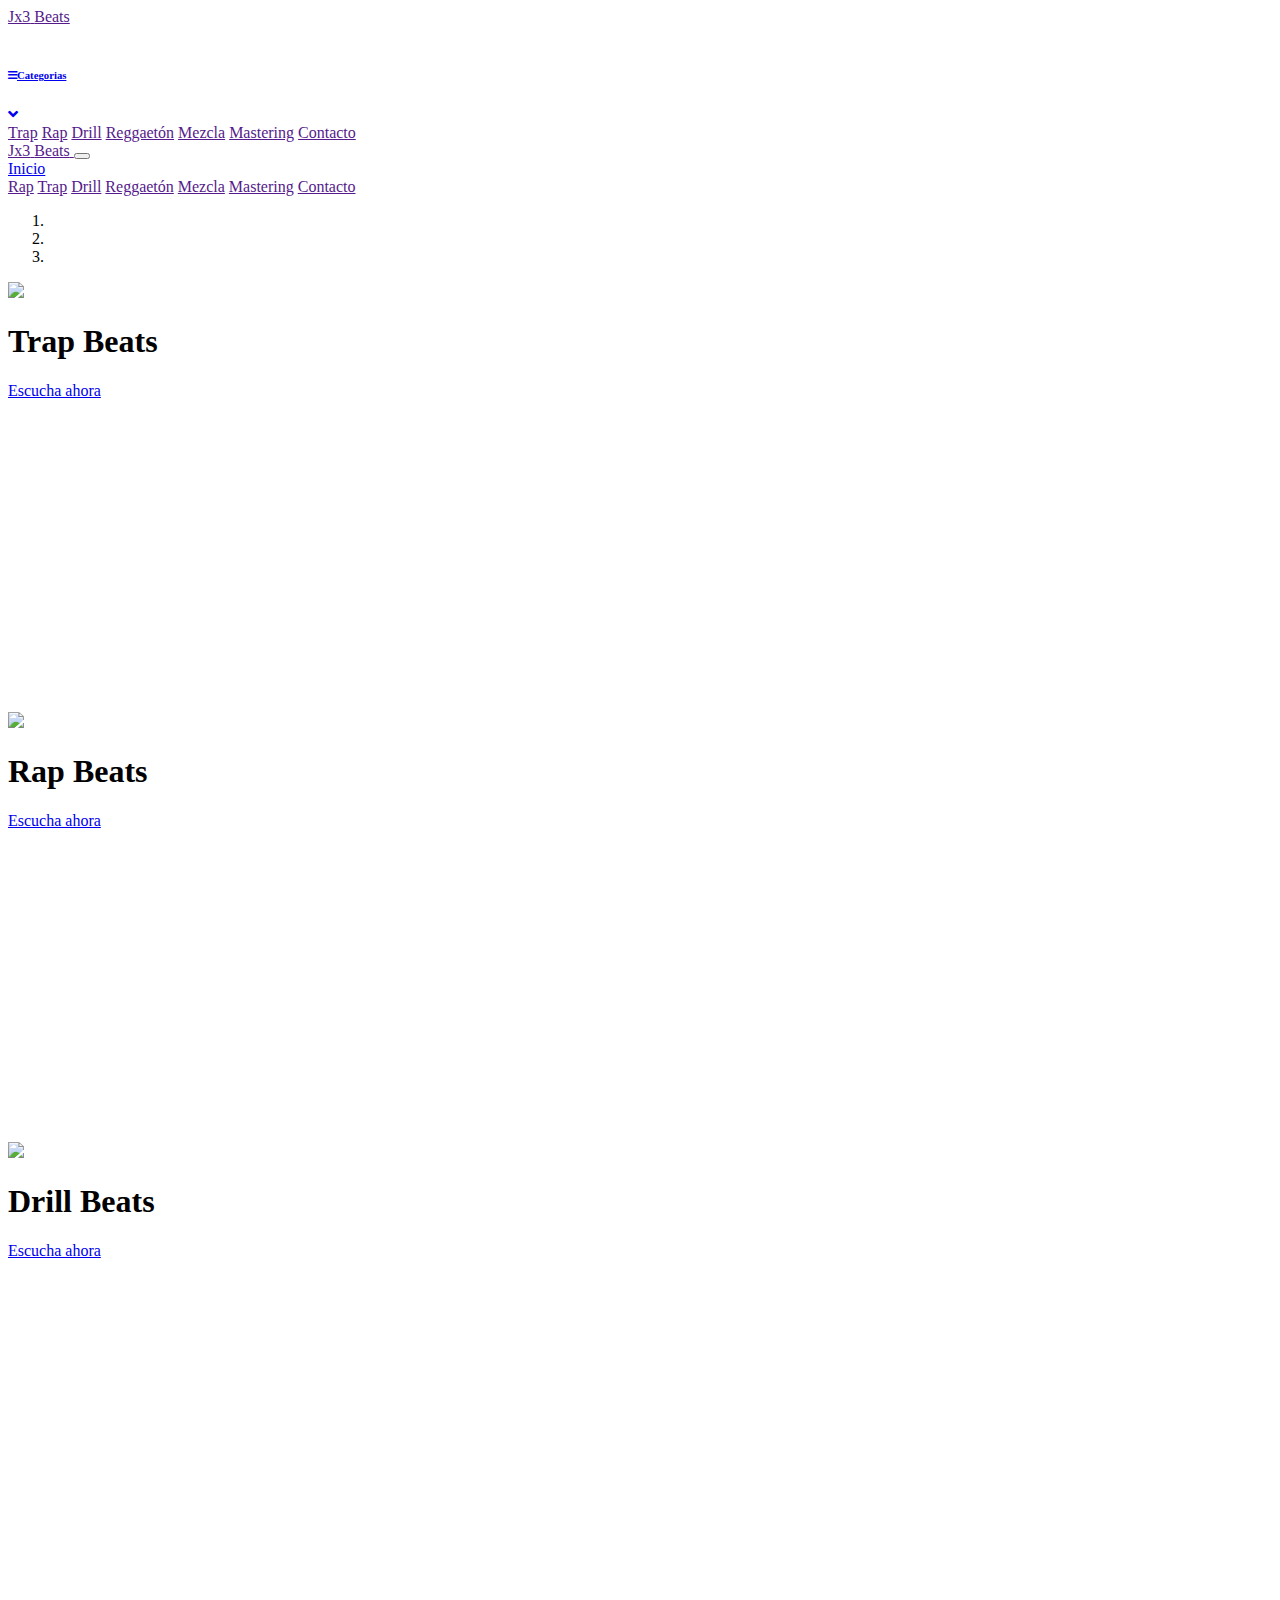
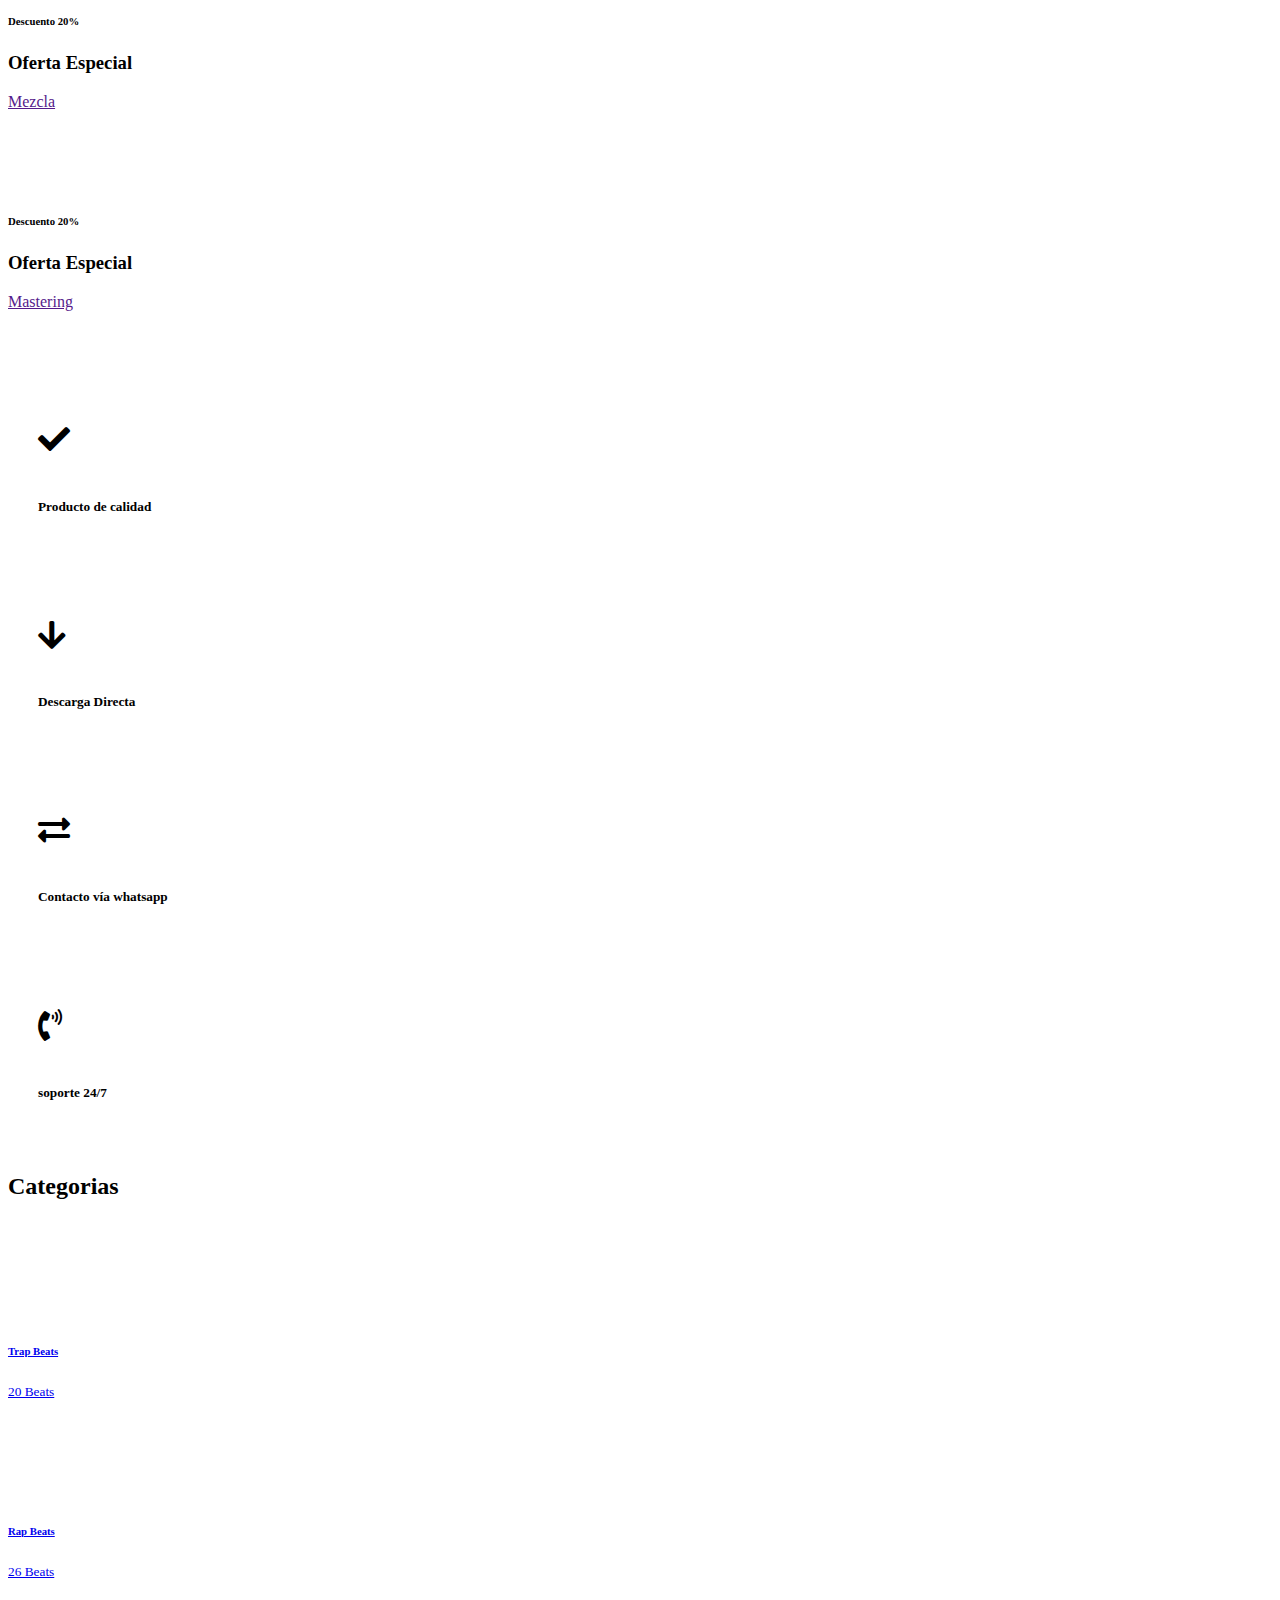
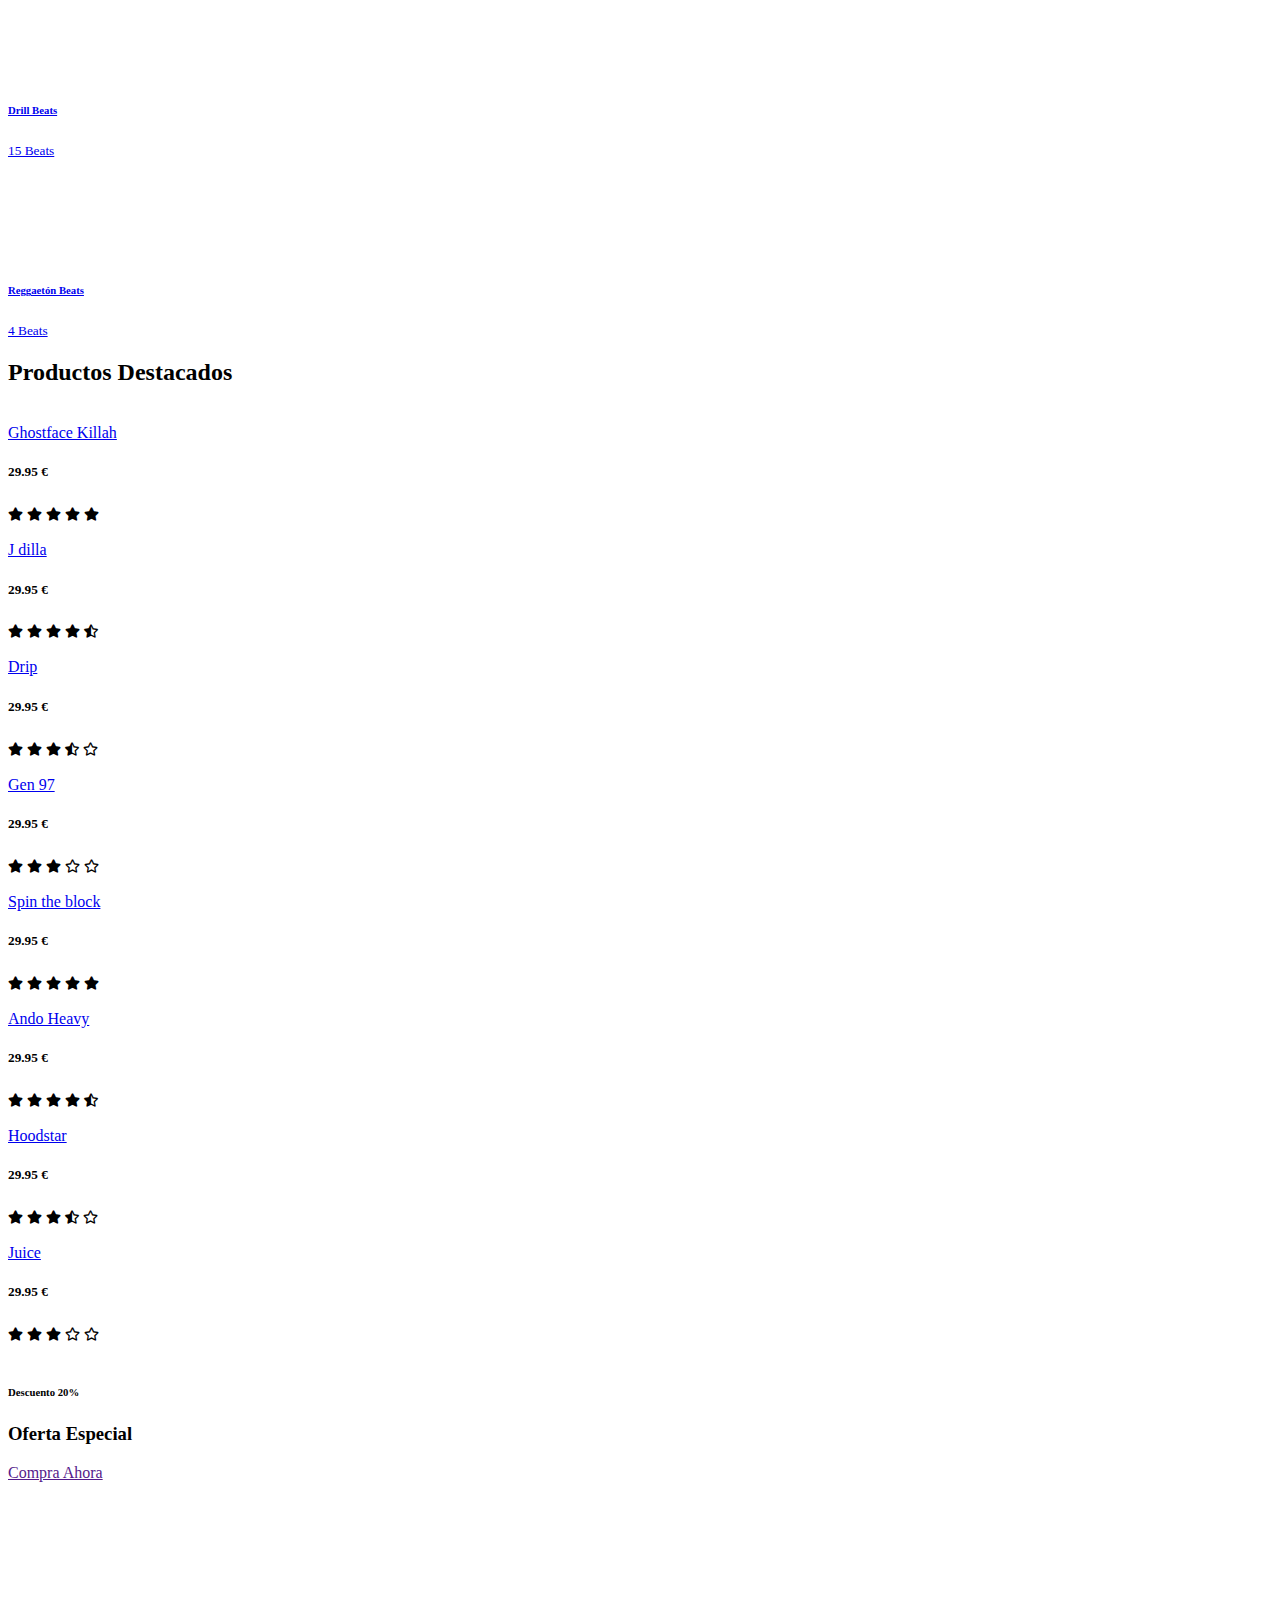
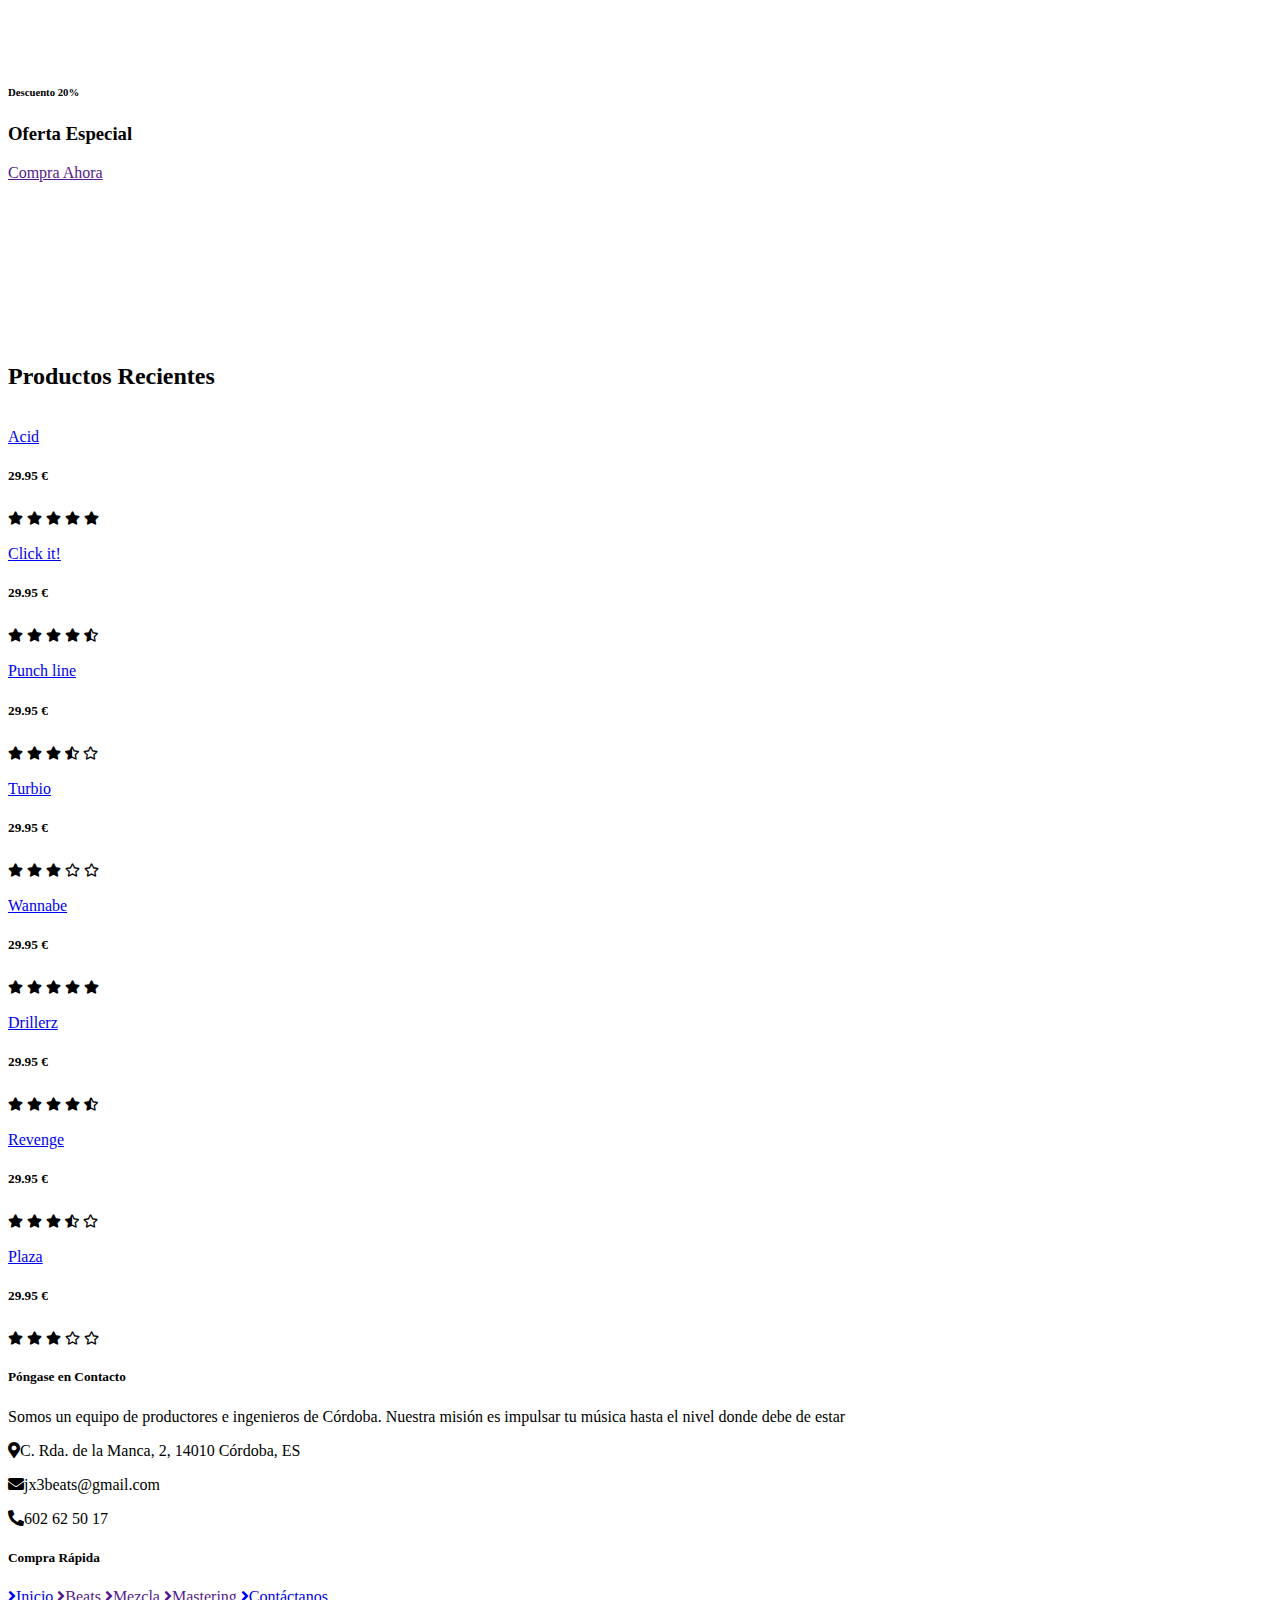
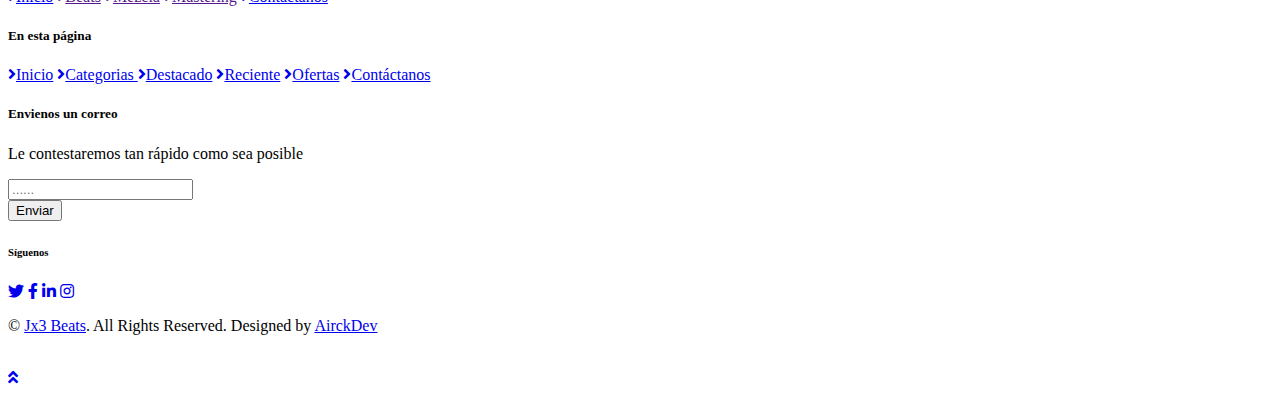
==== commit 5abdd432: "atribucion" ====
--- a/index.html
+++ b/index.html
@@ -35,7 +35,7 @@
         
         <div class="row align-items-center bg-light py-3 px-xl-5 d-none d-lg-flex">
             <div class="col-lg-4">
-                <a href="" class="text-decoration-none" ">
+                <a href="" class="text-decoration-none">
                     <span class="h1 text-uppercase text-primary bg-dark px-2">Jx3</span>
                     <span class="h1 text-uppercase text-dark bg-primary px-2 ml-n1">Beats</span>
                 </a>
@@ -58,13 +58,13 @@
                 <nav class="collapse position-absolute navbar navbar-vertical navbar-light align-items-start p-0 bg-light" id="navbar-vertical" style="width: calc(100% - 30px); z-index: 999;">
                     <div class="navbar-nav w-100">
                         
-                        <a href="trap.html" class="nav-item nav-link">Trap</a>
-                        <a href="rap.html" class="nav-item nav-link">Rap</a>
-                        <a href="drill.html" class="nav-item nav-link">Drill</a>
-                        <a href="reggaeton.html" class="nav-item nav-link">Reggaetón</a>
-                        <a href="mezcla.html" class="nav-item nav-link">Mezcla</a>
-                        <a href="mastering.html" class="nav-item nav-link">Mastering</a>
-                        <a href="contact.html" class="nav-item nav-link">Contacto</a>
+                        <a href="" class="nav-item nav-link">Trap</a>
+                        <a href="" class="nav-item nav-link">Rap</a>
+                        <a href="" class="nav-item nav-link">Drill</a>
+                        <a href="" class="nav-item nav-link">Reggaetón</a>
+                        <a href="" class="nav-item nav-link">Mezcla</a>
+                        <a href="" class="nav-item nav-link">Mastering</a>
+                        <a href="" class="nav-item nav-link">Contacto</a>
                         
                         
                     </div>
@@ -85,13 +85,13 @@
                             <div class="nav-item dropdown">
                                 
                             </div>
-                            <a href="rap-html" class="nav-item nav-link">Rap</a>
-                            <a href="trap.html" class="nav-item nav-link">Trap</a>
-                            <a href="drill.html" class="nav-item nav-link">Drill</a>
-                            <a href="reggaeton.html" class="nav-item nav-link">Reggaetón</a>
-                            <a href="mezcla.html" class="nav-item nav-link">Mezcla</a>
-                            <a href="mastering.html" class="nav-item nav-link">Mastering</a>
-                            <a href="contact.html" class="nav-item nav-link">Contacto</a>
+                            <a href="" class="nav-item nav-link">Rap</a>
+                            <a href="" class="nav-item nav-link">Trap</a>
+                            <a href="" class="nav-item nav-link">Drill</a>
+                            <a href="" class="nav-item nav-link">Reggaetón</a>
+                            <a href="" class="nav-item nav-link">Mezcla</a>
+                            <a href="" class="nav-item nav-link">Mastering</a>
+                            <a href="" class="nav-item nav-link">Contacto</a>
                         </div>
                         
                     </div>
@@ -672,9 +672,9 @@
                         <h5 class="text-secondary text-uppercase mb-4">Compra Rápida</h5>
                         <div class="d-flex flex-column justify-content-start">
                             <a class="text-secondary mb-2" href="index.html"><i class="fa fa-angle-right mr-2"></i>Inicio</a>
-                            <a class="text-secondary mb-2" href="beats.html"><i class="fa fa-angle-right mr-2"></i>Beats</a>
-                            <a class="text-secondary mb-2" href="mezcla.html"><i class="fa fa-angle-right mr-2"></i>Mezcla</a>
-                            <a class="text-secondary mb-2" href="mastering.html"><i class="fa fa-angle-right mr-2"></i>Mastering</a>
+                            <a class="text-secondary mb-2" href=""><i class="fa fa-angle-right mr-2"></i>Beats</a>
+                            <a class="text-secondary mb-2" href=""><i class="fa fa-angle-right mr-2"></i>Mezcla</a>
+                            <a class="text-secondary mb-2" href=""><i class="fa fa-angle-right mr-2"></i>Mastering</a>
                             <a class="text-secondary" href="contact.html"><i class="fa fa-angle-right mr-2"></i>Contáctanos</a>
                         </div>
                     </div>
@@ -716,7 +716,7 @@
                 <p class="mb-md-0 text-center text-md-left text-secondary">
                     &copy; <a class="text-primary" href="#">Jx3 Beats</a>. All Rights Reserved. Designed
                     by
-                    <a class="text-primary" href="">AirckDev</a>
+                    <a class="text-primary" href="https://juanjosejurado.github.io/airyckdev/">AirckDev</a>
                 </p>
             </div>
             <div class="col-md-6 px-xl-0 text-center text-md-right">
